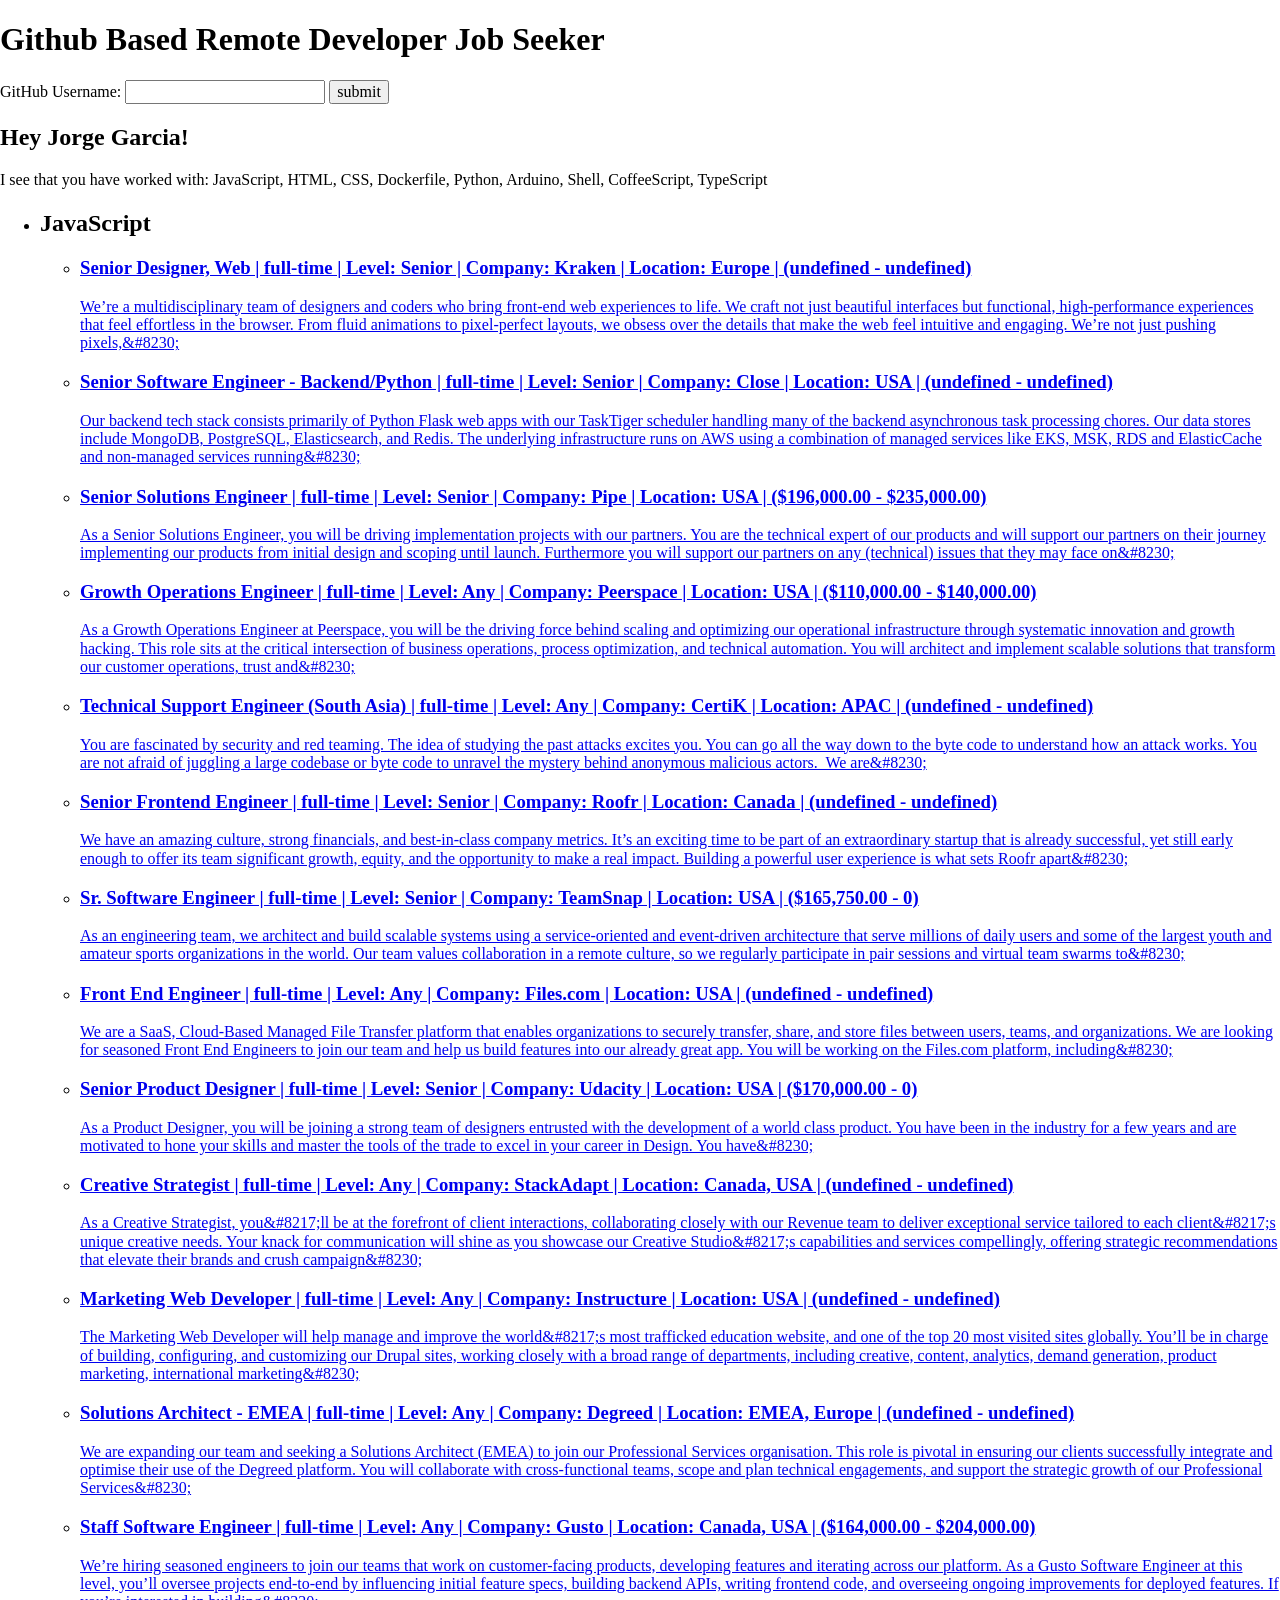
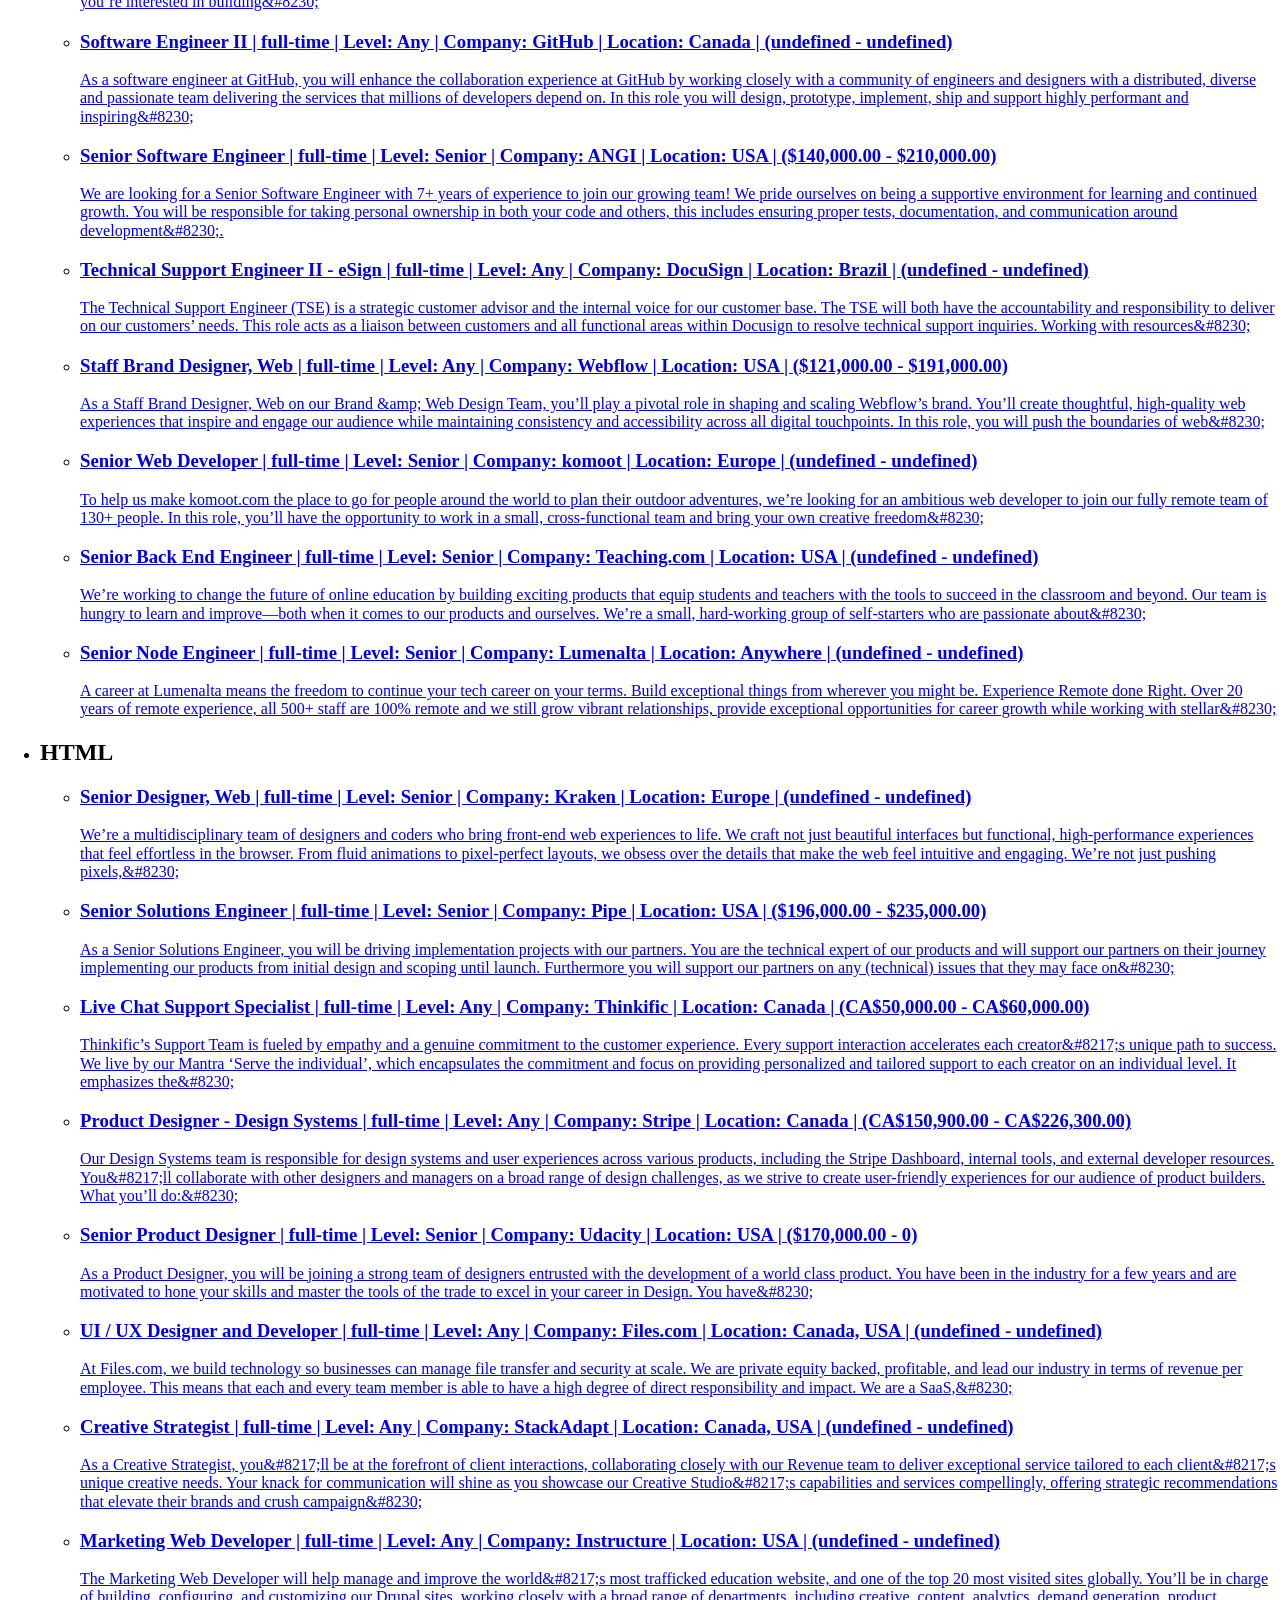
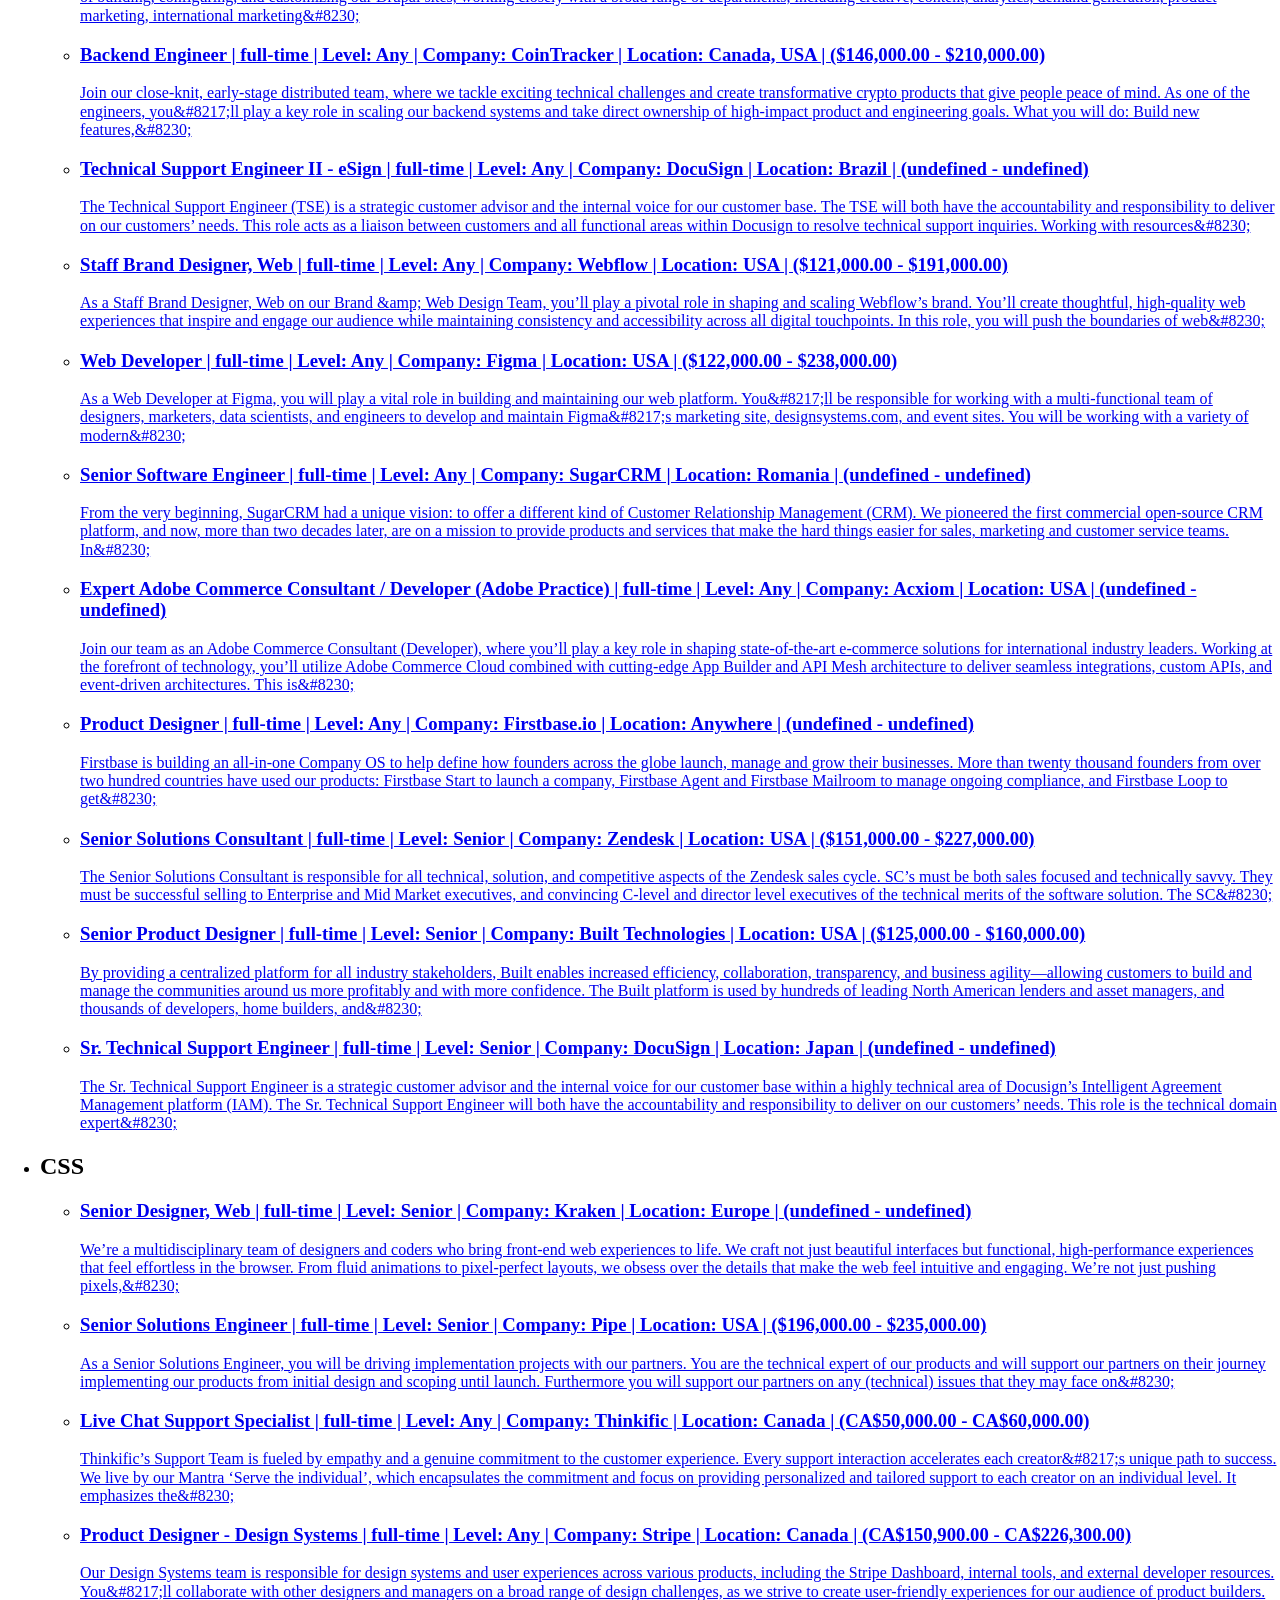
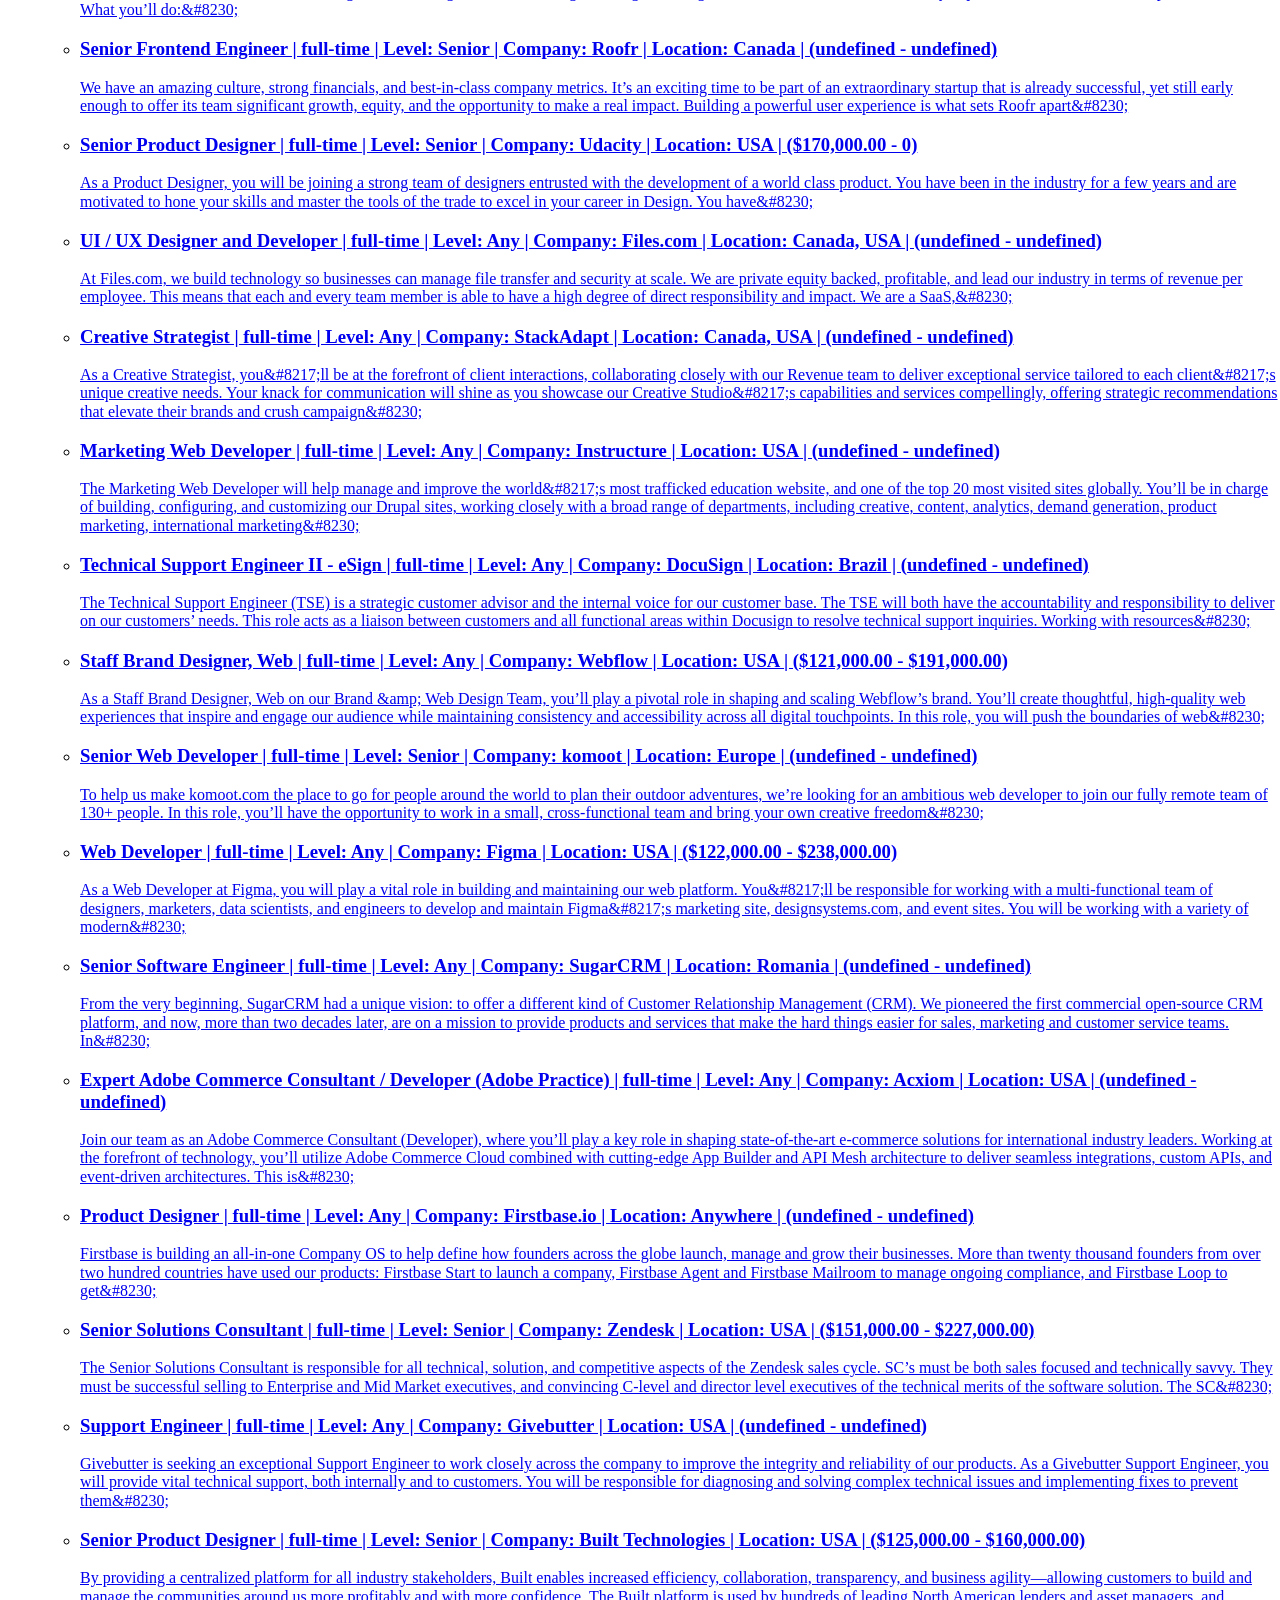
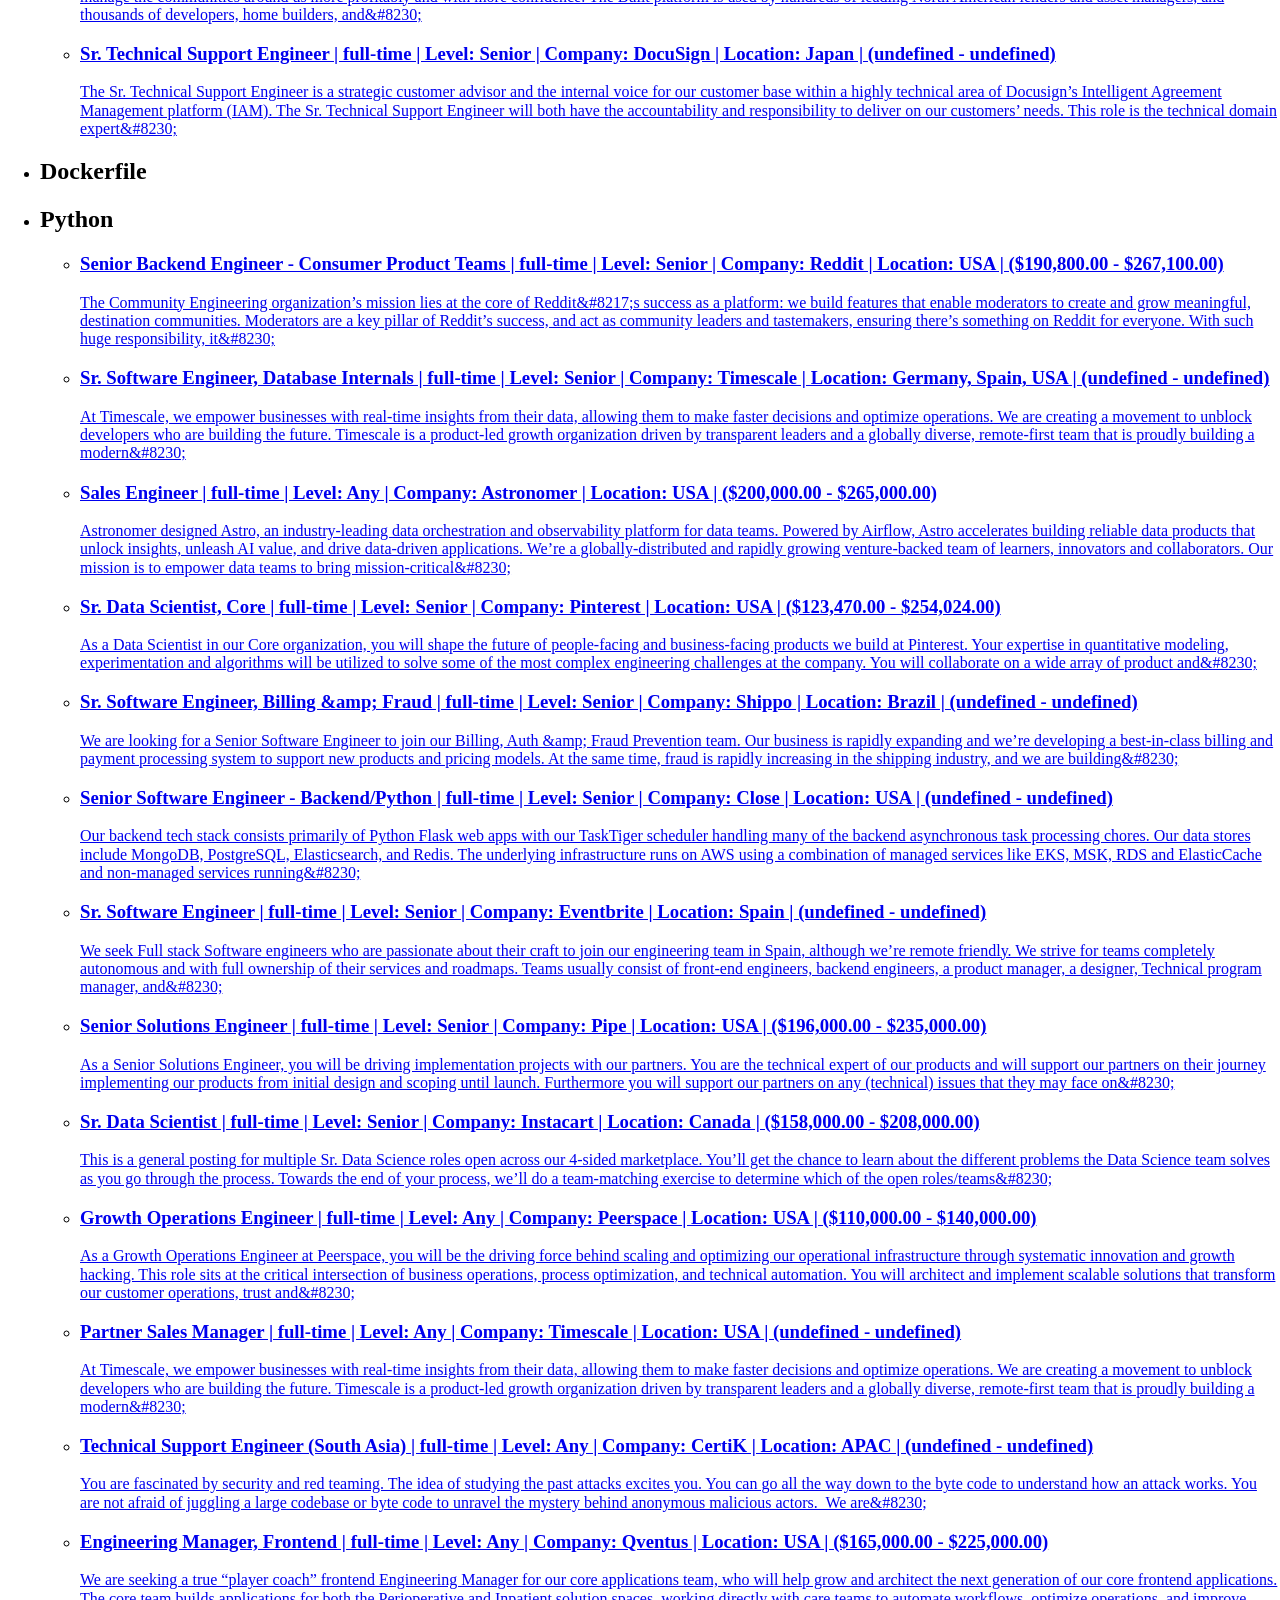
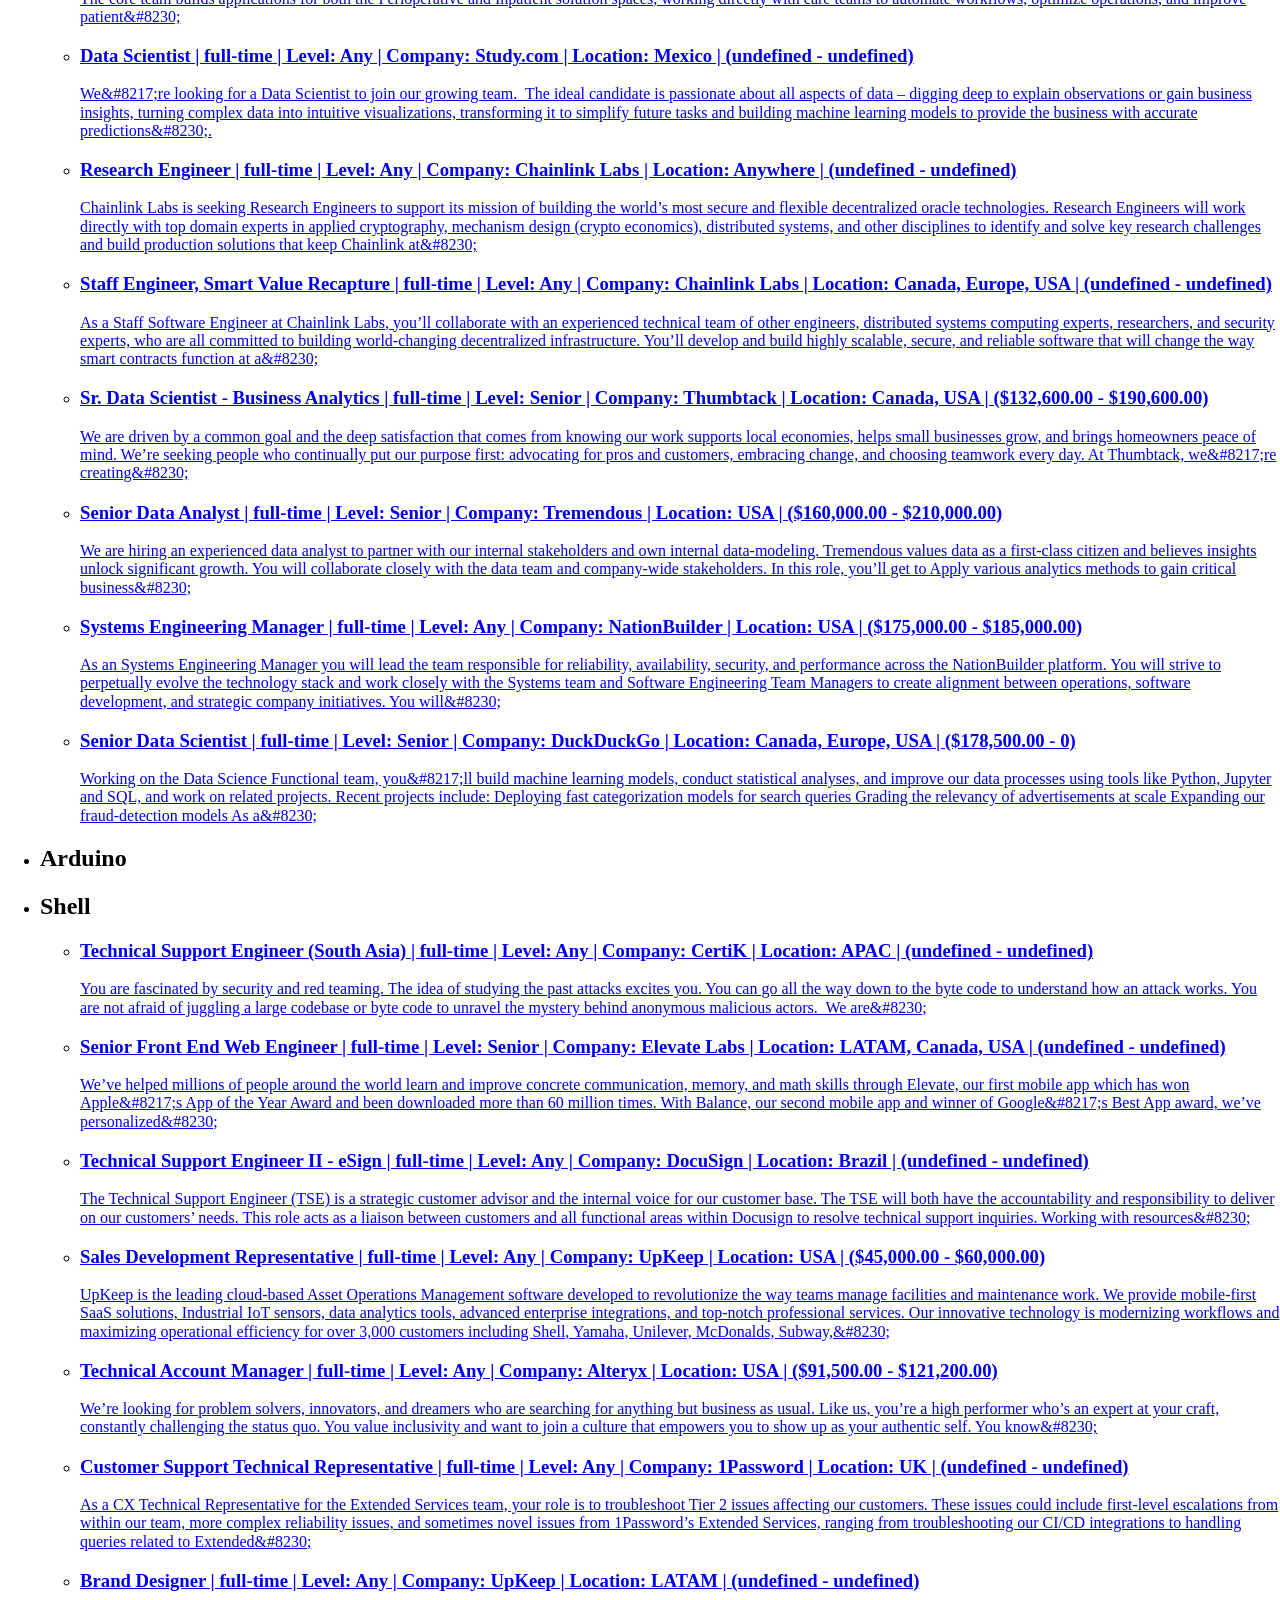
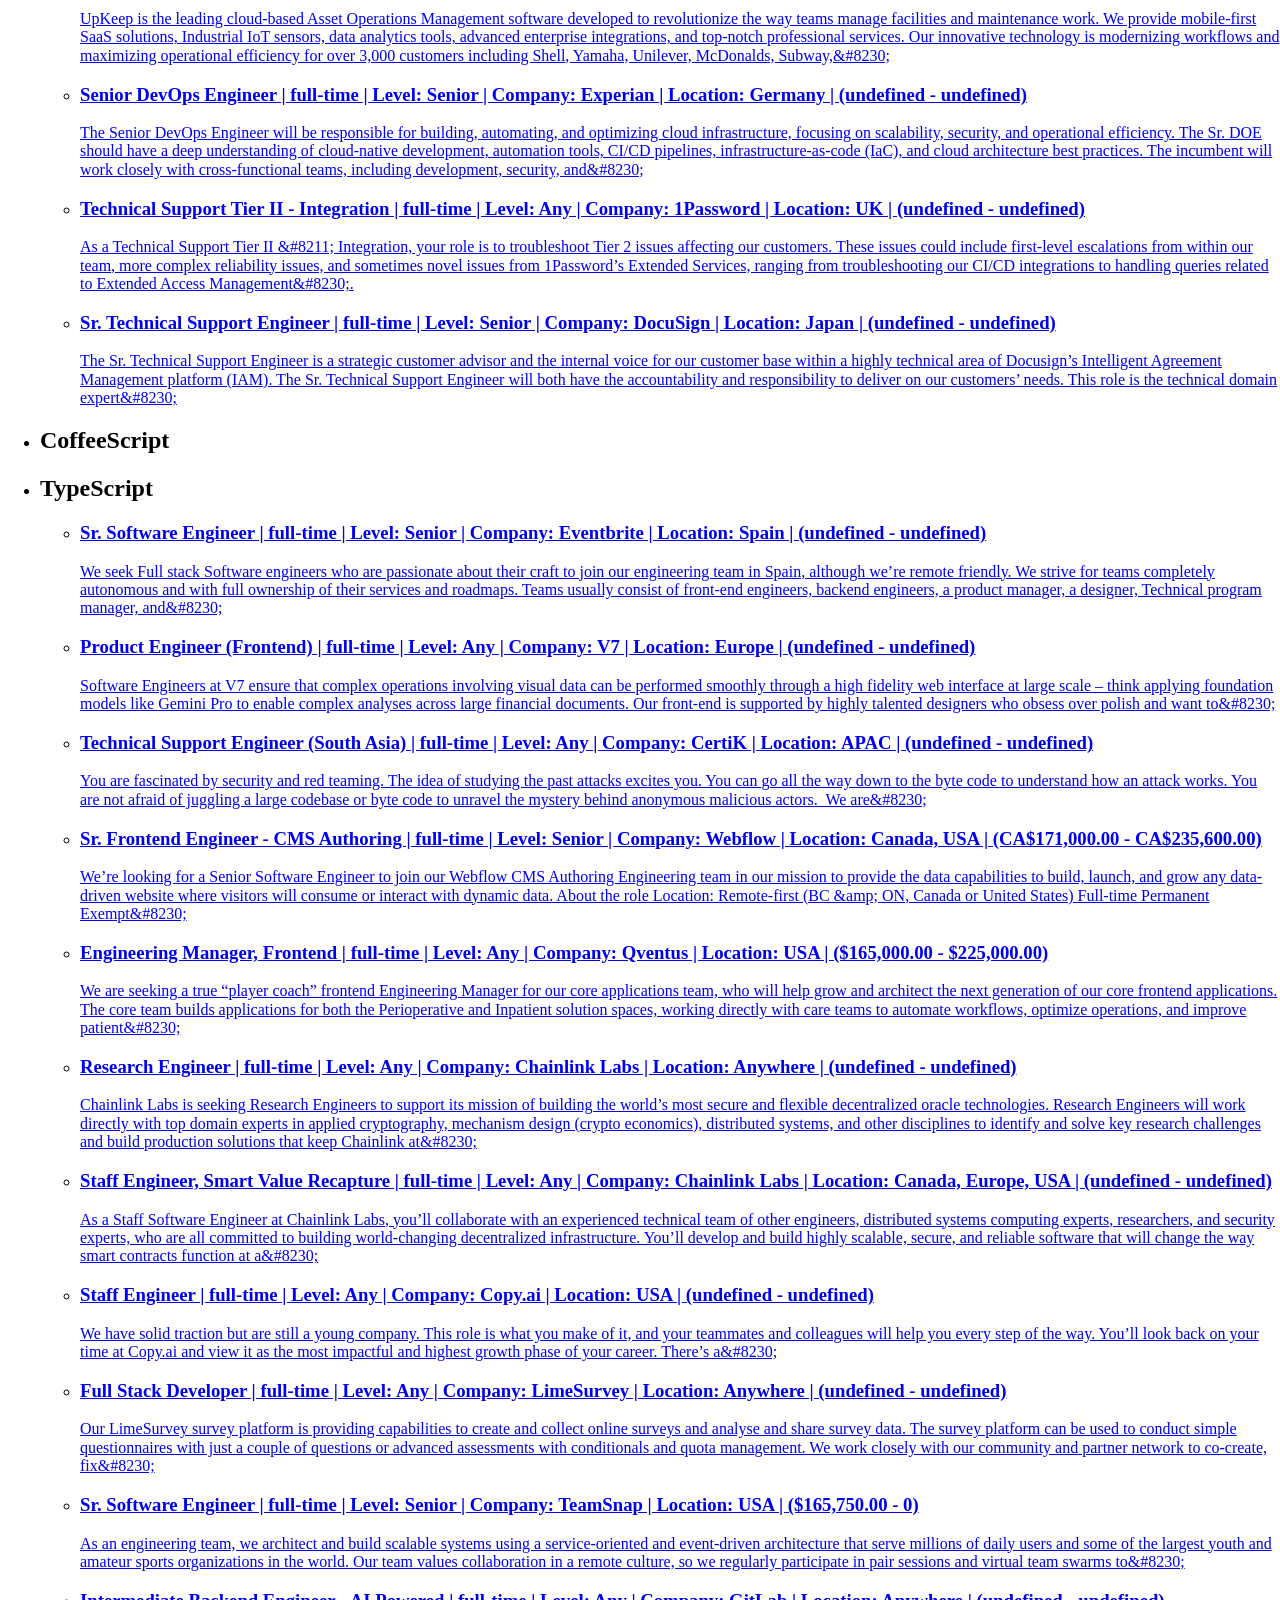
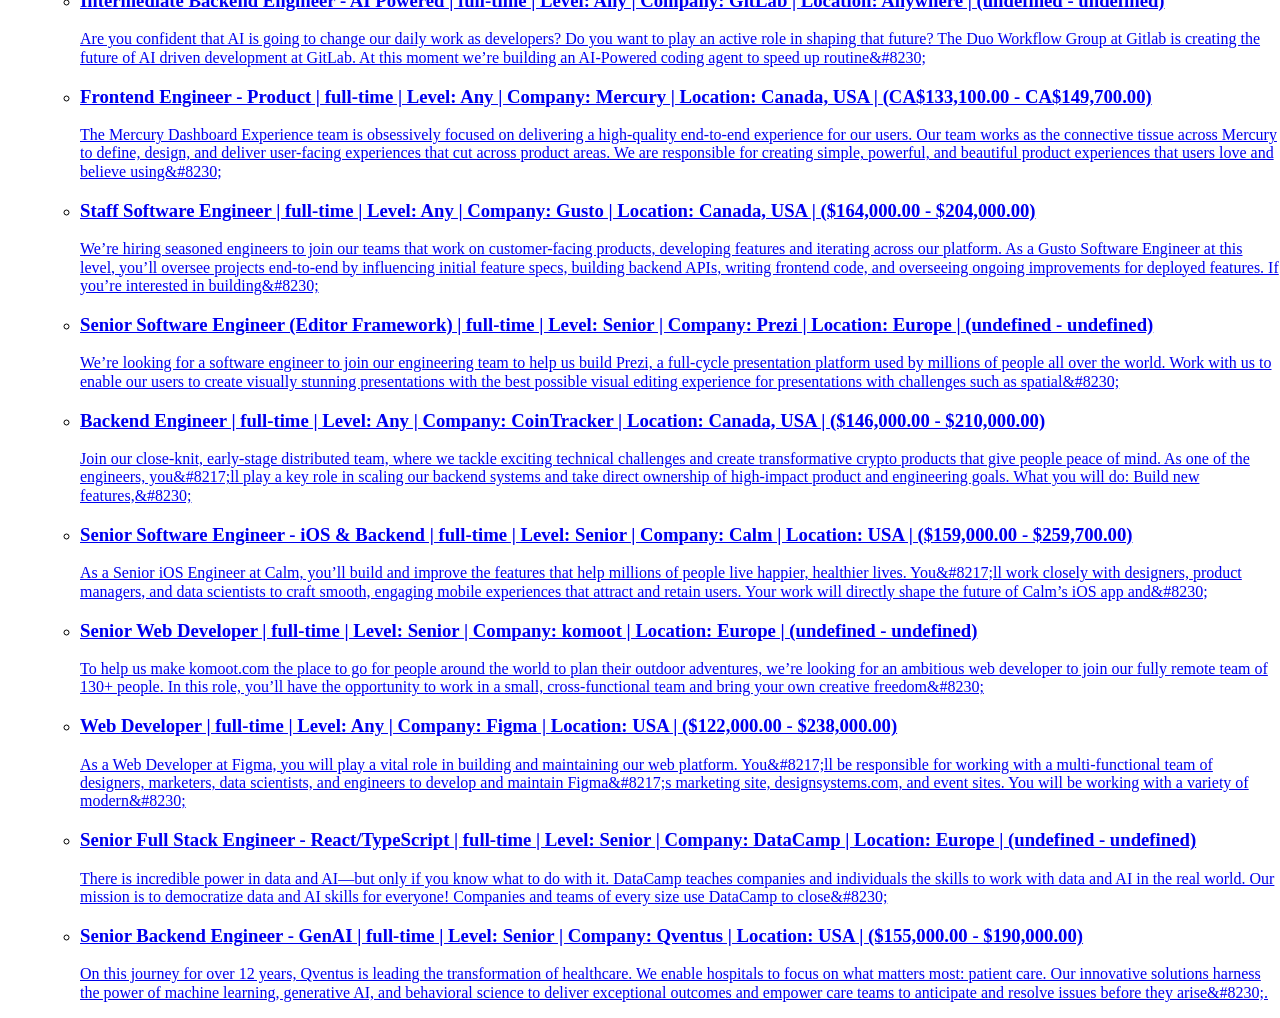
==== index-with-data.html @ 4c9f3239 "added basic functionality" ====
<!DOCTYPE html>
<html lang="en">
	<head>
    	<meta charset="utf-8">
    	<meta name="description" content="This is where your description goes">
    	<meta name="keywords" content="one, two, three">

		<title>Github Based Job Seeker</title>

		<!-- external CSS link -->
		<link rel="stylesheet" href="css/normalize.css">
		<link rel="stylesheet" href="css/style.css">
	</head>
	<body>
		<h1>Github Based Remote Developer Job Seeker</h1>
		<label for="username">GitHub Username: </label>
		<input id="username" type="text">
		<button>submit</button>


		<div>
			<h2>Hey Jorge Garcia!</h2>
			<p>I see that you have worked with: JavaScript, HTML, CSS, Dockerfile, Python, Arduino, Shell, CoffeeScript, TypeScript</p>
			<ul><li><h2 class="languageTitle">JavaScript</h2><ul><li>
                    <a href="https://jobicy.com/jobs/116553-senior-designer-web-2" target="_blank">
                        <h3> Senior Designer, Web | full-time | Level: Senior | Company: Kraken | Location: Europe | (undefined - undefined)</h3>
                        <div class="jobDescription">We’re a multidisciplinary team of designers and coders who bring front-end web experiences to life. We craft not just beautiful interfaces but functional, high-performance experiences that feel effortless in the browser. From fluid animations to pixel-perfect layouts, we obsess over the details that make the web feel intuitive and engaging. We’re not just pushing pixels,&amp;#8230;</div>
                    </a>
                </li><li>
                    <a href="https://jobicy.com/jobs/96172-senior-or-staff-frontend-engineer-react" target="_blank">
                        <h3> Senior Software Engineer - Backend/Python | full-time | Level: Senior | Company: Close | Location: USA | (undefined - undefined)</h3>
                        <div class="jobDescription">Our backend tech stack consists primarily of Python Flask web apps with our TaskTiger scheduler handling many of the backend asynchronous task processing chores. Our data stores include MongoDB, PostgreSQL, Elasticsearch, and Redis. The underlying infrastructure runs on AWS using a combination of managed services like EKS, MSK, RDS and ElasticCache and non-managed services running&amp;#8230;</div>
                    </a>
                </li><li>
                    <a href="https://jobicy.com/jobs/116504-senior-solutions-engineer-2" target="_blank">
                        <h3> Senior Solutions Engineer | full-time | Level: Senior | Company: Pipe | Location: USA | ($196,000.00 - $235,000.00)</h3>
                        <div class="jobDescription">As a Senior Solutions Engineer, you will be driving implementation projects with our partners. You are the technical expert of our products and will support our partners on their journey implementing our products from initial design and scoping until launch. Furthermore you will support our partners on any (technical) issues that they may face on&amp;#8230;</div>
                    </a>
                </li><li>
                    <a href="https://jobicy.com/jobs/115784-security-operations-engineer-2" target="_blank">
                        <h3> Growth Operations Engineer | full-time | Level: Any | Company: Peerspace | Location: USA | ($110,000.00 - $140,000.00)</h3>
                        <div class="jobDescription">As a Growth Operations Engineer at Peerspace, you will be the driving force behind scaling and optimizing our operational infrastructure through systematic innovation and growth hacking. This role sits at the critical intersection of business operations, process optimization, and technical automation. You will architect and implement scalable solutions that transform our customer operations, trust and&amp;#8230;</div>
                    </a>
                </li><li>
                    <a href="https://jobicy.com/jobs/17439-technical-support-engineer-south-asia" target="_blank">
                        <h3> Technical Support Engineer (South Asia) | full-time | Level: Any | Company: CertiK | Location: APAC | (undefined - undefined)</h3>
                        <div class="jobDescription">You are fascinated by security and red teaming. The idea of studying the past attacks excites you. You can go all the way down to the byte code to understand how an attack works. You are not afraid of juggling a large codebase or byte code to unravel the mystery behind anonymous malicious actors.&nbsp;&nbsp;We are&amp;#8230;</div>
                    </a>
                </li><li>
                    <a href="https://jobicy.com/jobs/116457-senior-frontend-engineer" target="_blank">
                        <h3> Senior Frontend Engineer | full-time | Level: Senior | Company: Roofr | Location: Canada | (undefined - undefined)</h3>
                        <div class="jobDescription">We have an amazing culture, strong financials, and best-in-class company metrics. It’s an exciting time to be part of an extraordinary startup that is already successful, yet still early enough to offer its team significant growth, equity, and the opportunity to make a real impact. Building a powerful user experience is what sets Roofr apart&amp;#8230;</div>
                    </a>
                </li><li>
                    <a href="https://jobicy.com/jobs/115675-senior-software-engineer-8" target="_blank">
                        <h3> Sr. Software Engineer | full-time | Level: Senior | Company: TeamSnap | Location: USA | ($165,750.00 - 0)</h3>
                        <div class="jobDescription">As an engineering team, we architect and build scalable systems using a service-oriented and event-driven architecture that serve millions of daily users and some of the largest youth and amateur sports organizations in the world. Our team values collaboration in a remote culture, so we regularly participate in pair sessions and virtual team swarms to&amp;#8230;</div>
                    </a>
                </li><li>
                    <a href="https://jobicy.com/jobs/115677-front-end-engineer" target="_blank">
                        <h3> Front End Engineer | full-time | Level: Any | Company: Files.com | Location: USA | (undefined - undefined)</h3>
                        <div class="jobDescription">We are a SaaS, Cloud-Based Managed File Transfer platform that enables organizations to securely transfer, share, and store files between users, teams, and organizations. We are looking for seasoned Front End Engineers to join our team and help us build features into our already great app. You will be working on the Files.com platform, including&amp;#8230;</div>
                    </a>
                </li><li>
                    <a href="https://jobicy.com/jobs/115646-senior-product-designer-15" target="_blank">
                        <h3> Senior Product Designer | full-time | Level: Senior | Company: Udacity | Location: USA | ($170,000.00 - 0)</h3>
                        <div class="jobDescription">As a Product Designer, you will be joining a strong team of designers entrusted with the development of a world class product. You have been in the industry for a few years and are motivated to hone your skills and master the tools of the trade to excel in your career in Design. You have&amp;#8230;</div>
                    </a>
                </li><li>
                    <a href="https://jobicy.com/jobs/115649-creative-strategist-2" target="_blank">
                        <h3> Creative Strategist | full-time | Level: Any | Company: StackAdapt | Location: Canada,  USA | (undefined - undefined)</h3>
                        <div class="jobDescription">As a Creative Strategist, you&amp;#8217;ll be at the forefront of client interactions, collaborating closely with our Revenue team to deliver exceptional service tailored to each client&amp;#8217;s unique creative needs. Your knack for communication will shine as you showcase our Creative Studio&amp;#8217;s capabilities and services compellingly, offering strategic recommendations that elevate their brands and crush campaign&amp;#8230;</div>
                    </a>
                </li><li>
                    <a href="https://jobicy.com/jobs/113981-marketing-web-developer" target="_blank">
                        <h3> Marketing Web Developer | full-time | Level: Any | Company: Instructure | Location: USA | (undefined - undefined)</h3>
                        <div class="jobDescription">The Marketing Web Developer will help manage and improve the world&amp;#8217;s most trafficked education website, and one of the top 20 most visited sites globally. You’ll be in charge of building, configuring, and customizing our Drupal sites, working closely with a broad range of departments, including creative, content, analytics, demand generation, product marketing, international marketing&amp;#8230;</div>
                    </a>
                </li><li>
                    <a href="https://jobicy.com/jobs/115634-solutions-architect-5" target="_blank">
                        <h3> Solutions Architect - EMEA | full-time | Level: Any | Company: Degreed | Location: EMEA,  Europe | (undefined - undefined)</h3>
                        <div class="jobDescription">We are expanding our team and seeking a Solutions Architect (EMEA) to join our Professional Services organisation. This role is pivotal in ensuring our clients successfully integrate and optimise their use of the Degreed platform. You will collaborate with cross-functional teams, scope and plan technical engagements, and support the strategic growth of our Professional Services&amp;#8230;</div>
                    </a>
                </li><li>
                    <a href="https://jobicy.com/jobs/113884-staff-software-engineer-5" target="_blank">
                        <h3> Staff Software Engineer | full-time | Level: Any | Company: Gusto | Location: Canada,  USA | ($164,000.00 - $204,000.00)</h3>
                        <div class="jobDescription">We’re hiring seasoned engineers to join our teams that work on customer-facing products, developing features and iterating across our platform. As a Gusto Software Engineer at this level, you’ll oversee projects end-to-end by influencing initial feature specs, building backend APIs, writing frontend code, and overseeing ongoing improvements for deployed features. If you’re interested in building&amp;#8230;</div>
                    </a>
                </li><li>
                    <a href="https://jobicy.com/jobs/109468-software-engineer-4" target="_blank">
                        <h3> Software Engineer II | full-time | Level: Any | Company: GitHub | Location: Canada | (undefined - undefined)</h3>
                        <div class="jobDescription">As a software engineer at GitHub, you will enhance the collaboration experience at GitHub by working closely with a community of engineers and designers with a distributed, diverse and passionate team delivering the services that millions of developers depend on. In this role you will design, prototype, implement, ship and support highly performant and inspiring&amp;#8230;</div>
                    </a>
                </li><li>
                    <a href="https://jobicy.com/jobs/108383-software-engineer-2" target="_blank">
                        <h3> Senior Software Engineer | full-time | Level: Senior | Company: ANGI | Location: USA | ($140,000.00 - $210,000.00)</h3>
                        <div class="jobDescription">We are looking for a Senior Software Engineer with 7+ years of experience to join our growing team! We pride ourselves on being a supportive environment for learning and continued growth. You will be responsible for taking personal ownership in both your code and others, this includes ensuring proper tests, documentation, and communication around development&amp;#8230;.</div>
                    </a>
                </li><li>
                    <a href="https://jobicy.com/jobs/116290-technical-support-engineer-ii-esign" target="_blank">
                        <h3> Technical Support Engineer II - eSign | full-time | Level: Any | Company: DocuSign | Location: Brazil | (undefined - undefined)</h3>
                        <div class="jobDescription">The Technical Support Engineer (TSE) is a strategic customer advisor and the internal voice for our customer base. The TSE will both have the accountability and responsibility to deliver on our customers’ needs. This role acts as a liaison between customers and all functional areas within Docusign to resolve technical support inquiries. Working with resources&amp;#8230;</div>
                    </a>
                </li><li>
                    <a href="https://jobicy.com/jobs/116280-staff-brand-designer-web" target="_blank">
                        <h3> Staff Brand Designer, Web | full-time | Level: Any | Company: Webflow | Location: USA | ($121,000.00 - $191,000.00)</h3>
                        <div class="jobDescription">As a Staff Brand Designer, Web on our Brand &amp;amp; Web Design Team, you’ll play a pivotal role in shaping and scaling Webflow’s brand. You’ll create thoughtful, high-quality web experiences that inspire and engage our audience while maintaining consistency and accessibility across all digital touchpoints. In this role, you will push the boundaries of web&amp;#8230;</div>
                    </a>
                </li><li>
                    <a href="https://jobicy.com/jobs/116275-senior-web-developer" target="_blank">
                        <h3> Senior Web Developer | full-time | Level: Senior | Company: komoot | Location: Europe | (undefined - undefined)</h3>
                        <div class="jobDescription">To help us make komoot.com the place to go for people around the world to plan their outdoor adventures, we’re looking for an ambitious web developer to join our fully remote team of 130+ people. In this role, you’ll have the opportunity to work in a small, cross-functional team and bring your own creative freedom&amp;#8230;</div>
                    </a>
                </li><li>
                    <a href="https://jobicy.com/jobs/114829-senior-back-end-engineer" target="_blank">
                        <h3> Senior Back End Engineer | full-time | Level: Senior | Company: Teaching.com | Location: USA | (undefined - undefined)</h3>
                        <div class="jobDescription">We’re working to change the future of online education by building exciting products that equip students and teachers with the tools to succeed in the classroom and beyond. Our team is hungry to learn and improve—both when it comes to our products and ourselves. We’re a small, hard-working group of self-starters who are passionate about&amp;#8230;</div>
                    </a>
                </li><li>
                    <a href="https://jobicy.com/jobs/109280-senior-node-developer" target="_blank">
                        <h3> Senior Node Engineer | full-time | Level: Senior | Company: Lumenalta | Location: Anywhere | (undefined - undefined)</h3>
                        <div class="jobDescription">A career at Lumenalta means the freedom to continue your tech career on your terms. Build exceptional things from wherever you might be. Experience Remote done Right. Over 20 years of remote experience, all 500+ staff are 100% remote and we still grow vibrant relationships, provide exceptional opportunities for career growth while working with stellar&amp;#8230;</div>
                    </a>
                </li></ul></li><li><h2 class="languageTitle">HTML</h2><ul><li>
                    <a href="https://jobicy.com/jobs/116553-senior-designer-web-2" target="_blank">
                        <h3> Senior Designer, Web | full-time | Level: Senior | Company: Kraken | Location: Europe | (undefined - undefined)</h3>
                        <div class="jobDescription">We’re a multidisciplinary team of designers and coders who bring front-end web experiences to life. We craft not just beautiful interfaces but functional, high-performance experiences that feel effortless in the browser. From fluid animations to pixel-perfect layouts, we obsess over the details that make the web feel intuitive and engaging. We’re not just pushing pixels,&amp;#8230;</div>
                    </a>
                </li><li>
                    <a href="https://jobicy.com/jobs/116504-senior-solutions-engineer-2" target="_blank">
                        <h3> Senior Solutions Engineer | full-time | Level: Senior | Company: Pipe | Location: USA | ($196,000.00 - $235,000.00)</h3>
                        <div class="jobDescription">As a Senior Solutions Engineer, you will be driving implementation projects with our partners. You are the technical expert of our products and will support our partners on their journey implementing our products from initial design and scoping until launch. Furthermore you will support our partners on any (technical) issues that they may face on&amp;#8230;</div>
                    </a>
                </li><li>
                    <a href="https://jobicy.com/jobs/116469-live-chat-support-specialist" target="_blank">
                        <h3> Live Chat Support Specialist | full-time | Level: Any | Company: Thinkific | Location: Canada | (CA$50,000.00 - CA$60,000.00)</h3>
                        <div class="jobDescription">Thinkific’s Support Team is fueled by empathy and a genuine commitment to the customer experience. Every support interaction accelerates each creator&amp;#8217;s unique path to success. We live by our Mantra ‘Serve the individual’, which encapsulates the commitment and focus on providing personalized and tailored support to each creator on an individual level. It emphasizes the&amp;#8230;</div>
                    </a>
                </li><li>
                    <a href="https://jobicy.com/jobs/106463-brand-designer" target="_blank">
                        <h3> Product Designer - Design Systems | full-time | Level: Any | Company: Stripe | Location: Canada | (CA$150,900.00 - CA$226,300.00)</h3>
                        <div class="jobDescription">Our Design Systems team is responsible for design systems and user experiences across various products, including the Stripe Dashboard, internal tools, and external developer resources. You&amp;#8217;ll collaborate with other designers and managers on a broad range of design challenges, as we strive to create user-friendly experiences for our audience of product builders. What you’ll do:&amp;#8230;</div>
                    </a>
                </li><li>
                    <a href="https://jobicy.com/jobs/115646-senior-product-designer-15" target="_blank">
                        <h3> Senior Product Designer | full-time | Level: Senior | Company: Udacity | Location: USA | ($170,000.00 - 0)</h3>
                        <div class="jobDescription">As a Product Designer, you will be joining a strong team of designers entrusted with the development of a world class product. You have been in the industry for a few years and are motivated to hone your skills and master the tools of the trade to excel in your career in Design. You have&amp;#8230;</div>
                    </a>
                </li><li>
                    <a href="https://jobicy.com/jobs/110715-ui-ux-designer-3" target="_blank">
                        <h3> UI / UX Designer and Developer | full-time | Level: Any | Company: Files.com | Location: Canada,  USA | (undefined - undefined)</h3>
                        <div class="jobDescription">At Files.com, we build technology so businesses can manage file transfer and security at scale. We are private equity backed, profitable, and lead our industry in terms of revenue per employee. This means that each and every team member is able to have a high degree of direct responsibility and impact. We are a SaaS,&amp;#8230;</div>
                    </a>
                </li><li>
                    <a href="https://jobicy.com/jobs/115649-creative-strategist-2" target="_blank">
                        <h3> Creative Strategist | full-time | Level: Any | Company: StackAdapt | Location: Canada,  USA | (undefined - undefined)</h3>
                        <div class="jobDescription">As a Creative Strategist, you&amp;#8217;ll be at the forefront of client interactions, collaborating closely with our Revenue team to deliver exceptional service tailored to each client&amp;#8217;s unique creative needs. Your knack for communication will shine as you showcase our Creative Studio&amp;#8217;s capabilities and services compellingly, offering strategic recommendations that elevate their brands and crush campaign&amp;#8230;</div>
                    </a>
                </li><li>
                    <a href="https://jobicy.com/jobs/113981-marketing-web-developer" target="_blank">
                        <h3> Marketing Web Developer | full-time | Level: Any | Company: Instructure | Location: USA | (undefined - undefined)</h3>
                        <div class="jobDescription">The Marketing Web Developer will help manage and improve the world&amp;#8217;s most trafficked education website, and one of the top 20 most visited sites globally. You’ll be in charge of building, configuring, and customizing our Drupal sites, working closely with a broad range of departments, including creative, content, analytics, demand generation, product marketing, international marketing&amp;#8230;</div>
                    </a>
                </li><li>
                    <a href="https://jobicy.com/jobs/115598-backend-engineer-7" target="_blank">
                        <h3> Backend Engineer | full-time | Level: Any | Company: CoinTracker | Location: Canada,  USA | ($146,000.00 - $210,000.00)</h3>
                        <div class="jobDescription">Join our close-knit, early-stage distributed team, where we tackle exciting technical challenges and create transformative crypto products that give people peace of mind. As one of the engineers, you&amp;#8217;ll play a key role in scaling our backend systems and take direct ownership of high-impact product and engineering goals. What you will do: Build new features,&amp;#8230;</div>
                    </a>
                </li><li>
                    <a href="https://jobicy.com/jobs/116290-technical-support-engineer-ii-esign" target="_blank">
                        <h3> Technical Support Engineer II - eSign | full-time | Level: Any | Company: DocuSign | Location: Brazil | (undefined - undefined)</h3>
                        <div class="jobDescription">The Technical Support Engineer (TSE) is a strategic customer advisor and the internal voice for our customer base. The TSE will both have the accountability and responsibility to deliver on our customers’ needs. This role acts as a liaison between customers and all functional areas within Docusign to resolve technical support inquiries. Working with resources&amp;#8230;</div>
                    </a>
                </li><li>
                    <a href="https://jobicy.com/jobs/116280-staff-brand-designer-web" target="_blank">
                        <h3> Staff Brand Designer, Web | full-time | Level: Any | Company: Webflow | Location: USA | ($121,000.00 - $191,000.00)</h3>
                        <div class="jobDescription">As a Staff Brand Designer, Web on our Brand &amp;amp; Web Design Team, you’ll play a pivotal role in shaping and scaling Webflow’s brand. You’ll create thoughtful, high-quality web experiences that inspire and engage our audience while maintaining consistency and accessibility across all digital touchpoints. In this role, you will push the boundaries of web&amp;#8230;</div>
                    </a>
                </li><li>
                    <a href="https://jobicy.com/jobs/113698-web-developer" target="_blank">
                        <h3> Web Developer | full-time | Level: Any | Company: Figma | Location: USA | ($122,000.00 - $238,000.00)</h3>
                        <div class="jobDescription">As a Web Developer at Figma, you will play a vital role in building and maintaining our web platform. You&amp;#8217;ll be responsible for working with a multi-functional team of designers, marketers, data scientists, and engineers to develop and maintain Figma&amp;#8217;s marketing site, designsystems.com, and event sites. You will be working with a variety of modern&amp;#8230;</div>
                    </a>
                </li><li>
                    <a href="https://jobicy.com/jobs/115422-senior-software-engineer-7" target="_blank">
                        <h3> Senior Software Engineer | full-time | Level: Any | Company: SugarCRM | Location: Romania | (undefined - undefined)</h3>
                        <div class="jobDescription">From the very beginning, SugarCRM had a unique vision: to offer a different kind of Customer Relationship Management (CRM). We pioneered the first commercial open-source CRM platform, and now, more than two decades later, are on a mission to&nbsp;provide products and services that&nbsp;make the hard things easier for sales, marketing and customer service teams. In&amp;#8230;</div>
                    </a>
                </li><li>
                    <a href="https://jobicy.com/jobs/115401-data-scientist-adobe-expert" target="_blank">
                        <h3> Expert Adobe Commerce Consultant / Developer (Adobe Practice) | full-time | Level: Any | Company: Acxiom | Location: USA | (undefined - undefined)</h3>
                        <div class="jobDescription">Join our team as an Adobe Commerce Consultant (Developer), where you’ll play a key role in shaping state-of-the-art e-commerce solutions for international industry leaders. Working at the forefront of technology, you’ll utilize Adobe Commerce Cloud combined with cutting-edge App Builder and API Mesh architecture to deliver seamless integrations, custom APIs, and event-driven architectures. This is&amp;#8230;</div>
                    </a>
                </li><li>
                    <a href="https://jobicy.com/jobs/113337-product-designer-6" target="_blank">
                        <h3> Product Designer | full-time | Level: Any | Company: Firstbase.io | Location: Anywhere | (undefined - undefined)</h3>
                        <div class="jobDescription">Firstbase is building an all-in-one Company OS to help define how founders across the globe launch, manage and grow their businesses. More than twenty thousand founders from over two hundred countries have used our products: Firstbase Start to launch a company, Firstbase Agent and Firstbase Mailroom to manage ongoing compliance, and Firstbase Loop to get&amp;#8230;</div>
                    </a>
                </li><li>
                    <a href="https://jobicy.com/jobs/116092-senior-solutions-consultant-2" target="_blank">
                        <h3> Senior Solutions Consultant | full-time | Level: Senior | Company: Zendesk | Location: USA | ($151,000.00 - $227,000.00)</h3>
                        <div class="jobDescription">The Senior Solutions Consultant is responsible for all technical, solution, and competitive aspects of the Zendesk sales cycle. SC’s must be both sales focused and technically savvy. They must be successful selling to Enterprise and Mid Market executives, and convincing C-level and director level executives of the technical merits of the software solution. The SC&amp;#8230;</div>
                    </a>
                </li><li>
                    <a href="https://jobicy.com/jobs/115952-senior-product-designer-17" target="_blank">
                        <h3> Senior Product Designer | full-time | Level: Senior | Company: Built Technologies | Location: USA | ($125,000.00 - $160,000.00)</h3>
                        <div class="jobDescription">By providing a centralized platform for all industry stakeholders, Built enables increased efficiency, collaboration, transparency, and business agility—allowing customers to build and manage the communities around us more profitably and with more confidence. The Built platform is used by hundreds of leading North American lenders and asset managers, and thousands of developers, home builders, and&amp;#8230;</div>
                    </a>
                </li><li>
                    <a href="https://jobicy.com/jobs/115214-senior-technical-support-engineer-3" target="_blank">
                        <h3> Sr. Technical Support Engineer | full-time | Level: Senior | Company: DocuSign | Location: Japan | (undefined - undefined)</h3>
                        <div class="jobDescription">The Sr. Technical Support Engineer is a strategic customer advisor and the internal voice for our customer base within a highly technical area of Docusign’s Intelligent Agreement Management platform (IAM). The Sr. Technical Support Engineer will both have the accountability and responsibility to deliver on our customers’ needs. This role is the technical domain expert&amp;#8230;</div>
                    </a>
                </li></ul></li><li><h2 class="languageTitle">CSS</h2><ul><li>
                    <a href="https://jobicy.com/jobs/116553-senior-designer-web-2" target="_blank">
                        <h3> Senior Designer, Web | full-time | Level: Senior | Company: Kraken | Location: Europe | (undefined - undefined)</h3>
                        <div class="jobDescription">We’re a multidisciplinary team of designers and coders who bring front-end web experiences to life. We craft not just beautiful interfaces but functional, high-performance experiences that feel effortless in the browser. From fluid animations to pixel-perfect layouts, we obsess over the details that make the web feel intuitive and engaging. We’re not just pushing pixels,&amp;#8230;</div>
                    </a>
                </li><li>
                    <a href="https://jobicy.com/jobs/116504-senior-solutions-engineer-2" target="_blank">
                        <h3> Senior Solutions Engineer | full-time | Level: Senior | Company: Pipe | Location: USA | ($196,000.00 - $235,000.00)</h3>
                        <div class="jobDescription">As a Senior Solutions Engineer, you will be driving implementation projects with our partners. You are the technical expert of our products and will support our partners on their journey implementing our products from initial design and scoping until launch. Furthermore you will support our partners on any (technical) issues that they may face on&amp;#8230;</div>
                    </a>
                </li><li>
                    <a href="https://jobicy.com/jobs/116469-live-chat-support-specialist" target="_blank">
                        <h3> Live Chat Support Specialist | full-time | Level: Any | Company: Thinkific | Location: Canada | (CA$50,000.00 - CA$60,000.00)</h3>
                        <div class="jobDescription">Thinkific’s Support Team is fueled by empathy and a genuine commitment to the customer experience. Every support interaction accelerates each creator&amp;#8217;s unique path to success. We live by our Mantra ‘Serve the individual’, which encapsulates the commitment and focus on providing personalized and tailored support to each creator on an individual level. It emphasizes the&amp;#8230;</div>
                    </a>
                </li><li>
                    <a href="https://jobicy.com/jobs/106463-brand-designer" target="_blank">
                        <h3> Product Designer - Design Systems | full-time | Level: Any | Company: Stripe | Location: Canada | (CA$150,900.00 - CA$226,300.00)</h3>
                        <div class="jobDescription">Our Design Systems team is responsible for design systems and user experiences across various products, including the Stripe Dashboard, internal tools, and external developer resources. You&amp;#8217;ll collaborate with other designers and managers on a broad range of design challenges, as we strive to create user-friendly experiences for our audience of product builders. What you’ll do:&amp;#8230;</div>
                    </a>
                </li><li>
                    <a href="https://jobicy.com/jobs/116457-senior-frontend-engineer" target="_blank">
                        <h3> Senior Frontend Engineer | full-time | Level: Senior | Company: Roofr | Location: Canada | (undefined - undefined)</h3>
                        <div class="jobDescription">We have an amazing culture, strong financials, and best-in-class company metrics. It’s an exciting time to be part of an extraordinary startup that is already successful, yet still early enough to offer its team significant growth, equity, and the opportunity to make a real impact. Building a powerful user experience is what sets Roofr apart&amp;#8230;</div>
                    </a>
                </li><li>
                    <a href="https://jobicy.com/jobs/115646-senior-product-designer-15" target="_blank">
                        <h3> Senior Product Designer | full-time | Level: Senior | Company: Udacity | Location: USA | ($170,000.00 - 0)</h3>
                        <div class="jobDescription">As a Product Designer, you will be joining a strong team of designers entrusted with the development of a world class product. You have been in the industry for a few years and are motivated to hone your skills and master the tools of the trade to excel in your career in Design. You have&amp;#8230;</div>
                    </a>
                </li><li>
                    <a href="https://jobicy.com/jobs/110715-ui-ux-designer-3" target="_blank">
                        <h3> UI / UX Designer and Developer | full-time | Level: Any | Company: Files.com | Location: Canada,  USA | (undefined - undefined)</h3>
                        <div class="jobDescription">At Files.com, we build technology so businesses can manage file transfer and security at scale. We are private equity backed, profitable, and lead our industry in terms of revenue per employee. This means that each and every team member is able to have a high degree of direct responsibility and impact. We are a SaaS,&amp;#8230;</div>
                    </a>
                </li><li>
                    <a href="https://jobicy.com/jobs/115649-creative-strategist-2" target="_blank">
                        <h3> Creative Strategist | full-time | Level: Any | Company: StackAdapt | Location: Canada,  USA | (undefined - undefined)</h3>
                        <div class="jobDescription">As a Creative Strategist, you&amp;#8217;ll be at the forefront of client interactions, collaborating closely with our Revenue team to deliver exceptional service tailored to each client&amp;#8217;s unique creative needs. Your knack for communication will shine as you showcase our Creative Studio&amp;#8217;s capabilities and services compellingly, offering strategic recommendations that elevate their brands and crush campaign&amp;#8230;</div>
                    </a>
                </li><li>
                    <a href="https://jobicy.com/jobs/113981-marketing-web-developer" target="_blank">
                        <h3> Marketing Web Developer | full-time | Level: Any | Company: Instructure | Location: USA | (undefined - undefined)</h3>
                        <div class="jobDescription">The Marketing Web Developer will help manage and improve the world&amp;#8217;s most trafficked education website, and one of the top 20 most visited sites globally. You’ll be in charge of building, configuring, and customizing our Drupal sites, working closely with a broad range of departments, including creative, content, analytics, demand generation, product marketing, international marketing&amp;#8230;</div>
                    </a>
                </li><li>
                    <a href="https://jobicy.com/jobs/116290-technical-support-engineer-ii-esign" target="_blank">
                        <h3> Technical Support Engineer II - eSign | full-time | Level: Any | Company: DocuSign | Location: Brazil | (undefined - undefined)</h3>
                        <div class="jobDescription">The Technical Support Engineer (TSE) is a strategic customer advisor and the internal voice for our customer base. The TSE will both have the accountability and responsibility to deliver on our customers’ needs. This role acts as a liaison between customers and all functional areas within Docusign to resolve technical support inquiries. Working with resources&amp;#8230;</div>
                    </a>
                </li><li>
                    <a href="https://jobicy.com/jobs/116280-staff-brand-designer-web" target="_blank">
                        <h3> Staff Brand Designer, Web | full-time | Level: Any | Company: Webflow | Location: USA | ($121,000.00 - $191,000.00)</h3>
                        <div class="jobDescription">As a Staff Brand Designer, Web on our Brand &amp;amp; Web Design Team, you’ll play a pivotal role in shaping and scaling Webflow’s brand. You’ll create thoughtful, high-quality web experiences that inspire and engage our audience while maintaining consistency and accessibility across all digital touchpoints. In this role, you will push the boundaries of web&amp;#8230;</div>
                    </a>
                </li><li>
                    <a href="https://jobicy.com/jobs/116275-senior-web-developer" target="_blank">
                        <h3> Senior Web Developer | full-time | Level: Senior | Company: komoot | Location: Europe | (undefined - undefined)</h3>
                        <div class="jobDescription">To help us make komoot.com the place to go for people around the world to plan their outdoor adventures, we’re looking for an ambitious web developer to join our fully remote team of 130+ people. In this role, you’ll have the opportunity to work in a small, cross-functional team and bring your own creative freedom&amp;#8230;</div>
                    </a>
                </li><li>
                    <a href="https://jobicy.com/jobs/113698-web-developer" target="_blank">
                        <h3> Web Developer | full-time | Level: Any | Company: Figma | Location: USA | ($122,000.00 - $238,000.00)</h3>
                        <div class="jobDescription">As a Web Developer at Figma, you will play a vital role in building and maintaining our web platform. You&amp;#8217;ll be responsible for working with a multi-functional team of designers, marketers, data scientists, and engineers to develop and maintain Figma&amp;#8217;s marketing site, designsystems.com, and event sites. You will be working with a variety of modern&amp;#8230;</div>
                    </a>
                </li><li>
                    <a href="https://jobicy.com/jobs/115422-senior-software-engineer-7" target="_blank">
                        <h3> Senior Software Engineer | full-time | Level: Any | Company: SugarCRM | Location: Romania | (undefined - undefined)</h3>
                        <div class="jobDescription">From the very beginning, SugarCRM had a unique vision: to offer a different kind of Customer Relationship Management (CRM). We pioneered the first commercial open-source CRM platform, and now, more than two decades later, are on a mission to&nbsp;provide products and services that&nbsp;make the hard things easier for sales, marketing and customer service teams. In&amp;#8230;</div>
                    </a>
                </li><li>
                    <a href="https://jobicy.com/jobs/115401-data-scientist-adobe-expert" target="_blank">
                        <h3> Expert Adobe Commerce Consultant / Developer (Adobe Practice) | full-time | Level: Any | Company: Acxiom | Location: USA | (undefined - undefined)</h3>
                        <div class="jobDescription">Join our team as an Adobe Commerce Consultant (Developer), where you’ll play a key role in shaping state-of-the-art e-commerce solutions for international industry leaders. Working at the forefront of technology, you’ll utilize Adobe Commerce Cloud combined with cutting-edge App Builder and API Mesh architecture to deliver seamless integrations, custom APIs, and event-driven architectures. This is&amp;#8230;</div>
                    </a>
                </li><li>
                    <a href="https://jobicy.com/jobs/113337-product-designer-6" target="_blank">
                        <h3> Product Designer | full-time | Level: Any | Company: Firstbase.io | Location: Anywhere | (undefined - undefined)</h3>
                        <div class="jobDescription">Firstbase is building an all-in-one Company OS to help define how founders across the globe launch, manage and grow their businesses. More than twenty thousand founders from over two hundred countries have used our products: Firstbase Start to launch a company, Firstbase Agent and Firstbase Mailroom to manage ongoing compliance, and Firstbase Loop to get&amp;#8230;</div>
                    </a>
                </li><li>
                    <a href="https://jobicy.com/jobs/116092-senior-solutions-consultant-2" target="_blank">
                        <h3> Senior Solutions Consultant | full-time | Level: Senior | Company: Zendesk | Location: USA | ($151,000.00 - $227,000.00)</h3>
                        <div class="jobDescription">The Senior Solutions Consultant is responsible for all technical, solution, and competitive aspects of the Zendesk sales cycle. SC’s must be both sales focused and technically savvy. They must be successful selling to Enterprise and Mid Market executives, and convincing C-level and director level executives of the technical merits of the software solution. The SC&amp;#8230;</div>
                    </a>
                </li><li>
                    <a href="https://jobicy.com/jobs/115972-support-engineer" target="_blank">
                        <h3> Support Engineer | full-time | Level: Any | Company: Givebutter | Location: USA | (undefined - undefined)</h3>
                        <div class="jobDescription">Givebutter is seeking an exceptional Support Engineer to work closely across the company to improve the integrity and reliability of our products. As a Givebutter Support Engineer, you will provide vital technical support, both internally and to customers. You will be responsible for diagnosing and solving complex technical issues and implementing fixes to prevent them&amp;#8230;</div>
                    </a>
                </li><li>
                    <a href="https://jobicy.com/jobs/115952-senior-product-designer-17" target="_blank">
                        <h3> Senior Product Designer | full-time | Level: Senior | Company: Built Technologies | Location: USA | ($125,000.00 - $160,000.00)</h3>
                        <div class="jobDescription">By providing a centralized platform for all industry stakeholders, Built enables increased efficiency, collaboration, transparency, and business agility—allowing customers to build and manage the communities around us more profitably and with more confidence. The Built platform is used by hundreds of leading North American lenders and asset managers, and thousands of developers, home builders, and&amp;#8230;</div>
                    </a>
                </li><li>
                    <a href="https://jobicy.com/jobs/115214-senior-technical-support-engineer-3" target="_blank">
                        <h3> Sr. Technical Support Engineer | full-time | Level: Senior | Company: DocuSign | Location: Japan | (undefined - undefined)</h3>
                        <div class="jobDescription">The Sr. Technical Support Engineer is a strategic customer advisor and the internal voice for our customer base within a highly technical area of Docusign’s Intelligent Agreement Management platform (IAM). The Sr. Technical Support Engineer will both have the accountability and responsibility to deliver on our customers’ needs. This role is the technical domain expert&amp;#8230;</div>
                    </a>
                </li></ul></li><li><h2 class="languageTitle">Dockerfile</h2><ul></ul></li><li><h2 class="languageTitle">Python</h2><ul><li>
                    <a href="https://jobicy.com/jobs/109901-senior-backend-engineer-ad-signals" target="_blank">
                        <h3> Senior Backend Engineer - Consumer Product Teams | full-time | Level: Senior | Company: Reddit | Location: USA | ($190,800.00 - $267,100.00)</h3>
                        <div class="jobDescription">The Community Engineering organization’s mission lies at the core of Reddit&amp;#8217;s success as a platform: we build features that enable moderators to create and grow meaningful, destination communities. Moderators are a key pillar of Reddit’s success, and act as community leaders and tastemakers, ensuring there’s something on Reddit for everyone. With such huge responsibility, it&amp;#8230;</div>
                    </a>
                </li><li>
                    <a href="https://jobicy.com/jobs/104364-senior-front-end-engineer-5" target="_blank">
                        <h3> Sr. Software Engineer, Database Internals | full-time | Level: Senior | Company: Timescale | Location: Germany,  Spain,  USA | (undefined - undefined)</h3>
                        <div class="jobDescription">At Timescale, we empower businesses with real-time insights from their data, allowing them to make faster decisions and optimize operations. We are creating a movement to unblock developers who are building the future. Timescale is a product-led growth organization driven by transparent leaders and a globally diverse, remote-first team that is proudly building a modern&amp;#8230;</div>
                    </a>
                </li><li>
                    <a href="https://jobicy.com/jobs/112743-sales-engineer-2" target="_blank">
                        <h3> Sales Engineer | full-time | Level: Any | Company: Astronomer | Location: USA | ($200,000.00 - $265,000.00)</h3>
                        <div class="jobDescription">Astronomer designed Astro, an industry-leading data orchestration and observability platform for data teams. Powered by Airflow, Astro accelerates building reliable data products that unlock insights, unleash AI value, and drive data-driven applications. We’re a globally-distributed and rapidly growing venture-backed team of learners, innovators and collaborators. Our mission is to empower data teams to bring mission-critical&amp;#8230;</div>
                    </a>
                </li><li>
                    <a href="https://jobicy.com/jobs/108700-senior-data-scientist-core" target="_blank">
                        <h3> Sr. Data Scientist, Core | full-time | Level: Senior | Company: Pinterest | Location: USA | ($123,470.00 - $254,024.00)</h3>
                        <div class="jobDescription">As a Data Scientist in our Core organization, you will shape the future of people-facing and business-facing products we build at Pinterest. Your expertise in quantitative modeling, experimentation and algorithms will be utilized to solve some of the most complex engineering challenges at the company. You will collaborate on a wide array of product and&amp;#8230;</div>
                    </a>
                </li><li>
                    <a href="https://jobicy.com/jobs/111763-solutions-engineer-4" target="_blank">
                        <h3> Sr. Software Engineer, Billing &amp;amp; Fraud | full-time | Level: Senior | Company: Shippo | Location: Brazil | (undefined - undefined)</h3>
                        <div class="jobDescription">We are looking for a Senior Software Engineer to join our Billing, Auth &amp;amp; Fraud Prevention team. Our business is rapidly expanding and we’re developing a best-in-class billing and payment processing system to support new products and pricing models. At the same time, fraud is rapidly increasing in the shipping industry, and we are building&amp;#8230;</div>
                    </a>
                </li><li>
                    <a href="https://jobicy.com/jobs/96172-senior-or-staff-frontend-engineer-react" target="_blank">
                        <h3> Senior Software Engineer - Backend/Python | full-time | Level: Senior | Company: Close | Location: USA | (undefined - undefined)</h3>
                        <div class="jobDescription">Our backend tech stack consists primarily of Python Flask web apps with our TaskTiger scheduler handling many of the backend asynchronous task processing chores. Our data stores include MongoDB, PostgreSQL, Elasticsearch, and Redis. The underlying infrastructure runs on AWS using a combination of managed services like EKS, MSK, RDS and ElasticCache and non-managed services running&amp;#8230;</div>
                    </a>
                </li><li>
                    <a href="https://jobicy.com/jobs/114186-senior-software-engineer-6" target="_blank">
                        <h3> Sr. Software Engineer | full-time | Level: Senior | Company: Eventbrite | Location: Spain | (undefined - undefined)</h3>
                        <div class="jobDescription">We seek Full stack Software engineers who are passionate about their craft to join our engineering team in Spain, although we’re remote friendly. We strive for teams completely autonomous and with full ownership of their services and roadmaps. Teams usually consist of front-end engineers, backend engineers, a product manager, a designer, Technical program manager, and&amp;#8230;</div>
                    </a>
                </li><li>
                    <a href="https://jobicy.com/jobs/116504-senior-solutions-engineer-2" target="_blank">
                        <h3> Senior Solutions Engineer | full-time | Level: Senior | Company: Pipe | Location: USA | ($196,000.00 - $235,000.00)</h3>
                        <div class="jobDescription">As a Senior Solutions Engineer, you will be driving implementation projects with our partners. You are the technical expert of our products and will support our partners on their journey implementing our products from initial design and scoping until launch. Furthermore you will support our partners on any (technical) issues that they may face on&amp;#8230;</div>
                    </a>
                </li><li>
                    <a href="https://jobicy.com/jobs/104258-senior-data-scientist-13" target="_blank">
                        <h3> Sr. Data Scientist | full-time | Level: Senior | Company: Instacart | Location: Canada | ($158,000.00 - $208,000.00)</h3>
                        <div class="jobDescription">This is a general posting for multiple Sr. Data Science roles open across our 4-sided marketplace. You’ll get the chance to learn about the different problems the Data Science team solves as you go through the process. Towards the end of your process, we’ll do a team-matching exercise to determine which of the open roles/teams&amp;#8230;</div>
                    </a>
                </li><li>
                    <a href="https://jobicy.com/jobs/115784-security-operations-engineer-2" target="_blank">
                        <h3> Growth Operations Engineer | full-time | Level: Any | Company: Peerspace | Location: USA | ($110,000.00 - $140,000.00)</h3>
                        <div class="jobDescription">As a Growth Operations Engineer at Peerspace, you will be the driving force behind scaling and optimizing our operational infrastructure through systematic innovation and growth hacking. This role sits at the critical intersection of business operations, process optimization, and technical automation. You will architect and implement scalable solutions that transform our customer operations, trust and&amp;#8230;</div>
                    </a>
                </li><li>
                    <a href="https://jobicy.com/jobs/116477-partner-sales-manager-2" target="_blank">
                        <h3> Partner Sales Manager | full-time | Level: Any | Company: Timescale | Location: USA | (undefined - undefined)</h3>
                        <div class="jobDescription">At Timescale, we empower businesses with real-time insights from their data, allowing them to make faster decisions and optimize operations. We are creating a movement to unblock developers who are building the future. Timescale is a product-led growth organization driven by transparent leaders and a globally diverse, remote-first team that is proudly building a modern&amp;#8230;</div>
                    </a>
                </li><li>
                    <a href="https://jobicy.com/jobs/17439-technical-support-engineer-south-asia" target="_blank">
                        <h3> Technical Support Engineer (South Asia) | full-time | Level: Any | Company: CertiK | Location: APAC | (undefined - undefined)</h3>
                        <div class="jobDescription">You are fascinated by security and red teaming. The idea of studying the past attacks excites you. You can go all the way down to the byte code to understand how an attack works. You are not afraid of juggling a large codebase or byte code to unravel the mystery behind anonymous malicious actors.&nbsp;&nbsp;We are&amp;#8230;</div>
                    </a>
                </li><li>
                    <a href="https://jobicy.com/jobs/114079-engineering-manager-3" target="_blank">
                        <h3> Engineering Manager, Frontend | full-time | Level: Any | Company: Qventus | Location: USA | ($165,000.00 - $225,000.00)</h3>
                        <div class="jobDescription">We are seeking a true “player coach” frontend Engineering Manager for our core applications team, who will help grow and architect the next generation of our core frontend applications. The core team builds applications for both the Perioperative and Inpatient solution spaces, working directly with care teams to automate workflows, optimize operations, and improve patient&amp;#8230;</div>
                    </a>
                </li><li>
                    <a href="https://jobicy.com/jobs/112607-data-scientist-10" target="_blank">
                        <h3> Data Scientist | full-time | Level: Any | Company: Study.com | Location: Mexico | (undefined - undefined)</h3>
                        <div class="jobDescription">We&amp;#8217;re looking for a Data Scientist to join our growing team.&nbsp; The ideal candidate is passionate about all aspects of data – digging deep to explain observations or gain business insights, turning complex data into intuitive visualizations, transforming it to simplify future tasks and building machine learning models to provide the business with accurate predictions&amp;#8230;.</div>
                    </a>
                </li><li>
                    <a href="https://jobicy.com/jobs/73899-research-engineer" target="_blank">
                        <h3> Research Engineer | full-time | Level: Any | Company: Chainlink Labs | Location: Anywhere | (undefined - undefined)</h3>
                        <div class="jobDescription">Chainlink Labs is seeking Research Engineers to support its mission of building the world’s most secure and flexible decentralized oracle technologies. Research Engineers will work directly with&nbsp;top domain experts&nbsp;in applied cryptography, mechanism design (crypto economics), distributed systems, and other disciplines to identify and solve key research challenges and build production solutions that keep Chainlink at&amp;#8230;</div>
                    </a>
                </li><li>
                    <a href="https://jobicy.com/jobs/114065-staff-engineer-solana-rust" target="_blank">
                        <h3> Staff Engineer, Smart Value Recapture | full-time | Level: Any | Company: Chainlink Labs | Location: Canada,  Europe,  USA | (undefined - undefined)</h3>
                        <div class="jobDescription">As a Staff Software Engineer at Chainlink Labs, you’ll collaborate with an experienced technical team of other engineers, distributed systems computing experts, researchers, and security experts, who are all committed to building world-changing decentralized infrastructure. You’ll develop and build highly scalable, secure, and reliable software that will change the way smart contracts function at a&amp;#8230;</div>
                    </a>
                </li><li>
                    <a href="https://jobicy.com/jobs/115035-senior-applied-scientist" target="_blank">
                        <h3> Sr. Data Scientist - Business Analytics | full-time | Level: Senior | Company: Thumbtack | Location: Canada,  USA | ($132,600.00 - $190,600.00)</h3>
                        <div class="jobDescription">We are driven by a common goal and the deep satisfaction that comes from knowing our work supports local economies, helps small businesses grow, and brings homeowners peace of mind. We’re seeking people who continually put our purpose first: advocating for pros and customers, embracing change, and choosing teamwork every day. At Thumbtack, we&amp;#8217;re creating&amp;#8230;</div>
                    </a>
                </li><li>
                    <a href="https://jobicy.com/jobs/115020-senior-data-analyst-4" target="_blank">
                        <h3> Senior Data Analyst | full-time | Level: Senior | Company: Tremendous | Location: USA | ($160,000.00 - $210,000.00)</h3>
                        <div class="jobDescription">We are hiring an experienced data analyst to partner with our internal stakeholders and own internal data-modeling. Tremendous values data as a first-class citizen and believes insights unlock significant growth. You will collaborate closely with the data team and company-wide stakeholders. In this role, you’ll get to Apply various analytics methods to gain critical business&amp;#8230;</div>
                    </a>
                </li><li>
                    <a href="https://jobicy.com/jobs/116454-systems-engineering-manager" target="_blank">
                        <h3> Systems Engineering Manager | full-time | Level: Any | Company: NationBuilder | Location: USA | ($175,000.00 - $185,000.00)</h3>
                        <div class="jobDescription">As an Systems Engineering Manager you will lead the team responsible for reliability, availability, security, and performance across the NationBuilder platform. You will strive to perpetually evolve the technology stack and work closely with the Systems team and Software Engineering Team Managers to create alignment between operations, software development, and strategic company initiatives. You will&amp;#8230;</div>
                    </a>
                </li><li>
                    <a href="https://jobicy.com/jobs/116423-senior-data-scientist-4" target="_blank">
                        <h3> Senior Data Scientist | full-time | Level: Senior | Company: DuckDuckGo | Location: Canada,  Europe,  USA | ($178,500.00 - 0)</h3>
                        <div class="jobDescription">Working on the Data Science Functional team, you&amp;#8217;ll build machine learning models, conduct statistical analyses, and improve our data processes using tools like Python, Jupyter and SQL, and work on related projects. Recent projects include: Deploying fast categorization models for search queries Grading the relevancy of advertisements at scale Expanding our fraud-detection models As a&amp;#8230;</div>
                    </a>
                </li></ul></li><li><h2 class="languageTitle">Arduino</h2><ul></ul></li><li><h2 class="languageTitle">Shell</h2><ul><li>
                    <a href="https://jobicy.com/jobs/17439-technical-support-engineer-south-asia" target="_blank">
                        <h3> Technical Support Engineer (South Asia) | full-time | Level: Any | Company: CertiK | Location: APAC | (undefined - undefined)</h3>
                        <div class="jobDescription">You are fascinated by security and red teaming. The idea of studying the past attacks excites you. You can go all the way down to the byte code to understand how an attack works. You are not afraid of juggling a large codebase or byte code to unravel the mystery behind anonymous malicious actors.&nbsp;&nbsp;We are&amp;#8230;</div>
                    </a>
                </li><li>
                    <a href="https://jobicy.com/jobs/114888-senior-front-end-web-engineer" target="_blank">
                        <h3> Senior Front End Web Engineer | full-time | Level: Senior | Company: Elevate Labs | Location: LATAM,  Canada,  USA | (undefined - undefined)</h3>
                        <div class="jobDescription">We’ve helped millions of people around the world learn and improve concrete communication, memory, and math skills through Elevate, our first mobile app which has won Apple&amp;#8217;s App of the Year Award and been downloaded more than 60 million times. With Balance, our second mobile app and winner of Google&amp;#8217;s Best App award, we’ve personalized&amp;#8230;</div>
                    </a>
                </li><li>
                    <a href="https://jobicy.com/jobs/116290-technical-support-engineer-ii-esign" target="_blank">
                        <h3> Technical Support Engineer II - eSign | full-time | Level: Any | Company: DocuSign | Location: Brazil | (undefined - undefined)</h3>
                        <div class="jobDescription">The Technical Support Engineer (TSE) is a strategic customer advisor and the internal voice for our customer base. The TSE will both have the accountability and responsibility to deliver on our customers’ needs. This role acts as a liaison between customers and all functional areas within Docusign to resolve technical support inquiries. Working with resources&amp;#8230;</div>
                    </a>
                </li><li>
                    <a href="https://jobicy.com/jobs/106115-business-development-representative-3" target="_blank">
                        <h3> Sales Development Representative | full-time | Level: Any | Company: UpKeep | Location: USA | ($45,000.00 - $60,000.00)</h3>
                        <div class="jobDescription">UpKeep is the leading cloud-based Asset Operations Management software developed to revolutionize the way teams manage facilities and maintenance work. We provide&nbsp;mobile-first SaaS solutions,&nbsp;Industrial IoT&nbsp;sensors, data analytics tools, advanced enterprise integrations, and top-notch professional services. Our innovative technology is modernizing workflows and maximizing operational efficiency for over 3,000 customers including Shell, Yamaha, Unilever, McDonalds, Subway,&amp;#8230;</div>
                    </a>
                </li><li>
                    <a href="https://jobicy.com/jobs/116179-technical-account-manager-2" target="_blank">
                        <h3> Technical Account Manager | full-time | Level: Any | Company: Alteryx | Location: USA | ($91,500.00 - $121,200.00)</h3>
                        <div class="jobDescription">We’re looking for problem solvers, innovators, and dreamers who are searching for anything but business as usual. Like us, you’re a high performer who’s an expert at your craft, constantly challenging the status quo. You value inclusivity and want to join a culture that empowers you to show up as your authentic self. You know&amp;#8230;</div>
                    </a>
                </li><li>
                    <a href="https://jobicy.com/jobs/111983-customer-support-technical-representative" target="_blank">
                        <h3> Customer Support Technical Representative | full-time | Level: Any | Company: 1Password | Location: UK | (undefined - undefined)</h3>
                        <div class="jobDescription">As a CX Technical Representative for the Extended Services team, your role is to troubleshoot Tier 2 issues affecting our customers. These issues could include first-level escalations from within our team, more complex reliability issues, and sometimes novel issues from 1Password’s Extended Services, ranging from troubleshooting our CI/CD integrations to handling queries related to Extended&amp;#8230;</div>
                    </a>
                </li><li>
                    <a href="https://jobicy.com/jobs/115994-brand-designer-4" target="_blank">
                        <h3> Brand Designer | full-time | Level: Any | Company: UpKeep | Location: LATAM | (undefined - undefined)</h3>
                        <div class="jobDescription">UpKeep is the leading cloud-based Asset Operations Management software developed to revolutionize the way teams manage facilities and maintenance work. We provide&nbsp;mobile-first SaaS solutions,&nbsp;Industrial IoT&nbsp;sensors, data analytics tools, advanced enterprise integrations, and top-notch professional services. Our innovative technology is modernizing workflows and maximizing operational efficiency for over 3,000 customers including Shell, Yamaha, Unilever, McDonalds, Subway,&amp;#8230;</div>
                    </a>
                </li><li>
                    <a href="https://jobicy.com/jobs/114359-senior-devops-engineer-9" target="_blank">
                        <h3> Senior DevOps Engineer | full-time | Level: Senior | Company: Experian | Location: Germany | (undefined - undefined)</h3>
                        <div class="jobDescription">The Senior DevOps Engineer will be responsible for building, automating, and optimizing cloud infrastructure, focusing on scalability, security, and operational efficiency. The Sr. DOE should have a deep understanding of cloud-native development, automation tools, CI/CD pipelines, infrastructure-as-code (IaC), and cloud architecture best practices. The incumbent will work closely with cross-functional teams, including development, security, and&amp;#8230;</div>
                    </a>
                </li><li>
                    <a href="https://jobicy.com/jobs/114294-technical-support-tier-ii-integration" target="_blank">
                        <h3> Technical Support Tier II - Integration | full-time | Level: Any | Company: 1Password | Location: UK | (undefined - undefined)</h3>
                        <div class="jobDescription">As a Technical Support Tier II &amp;#8211; Integration, your role is to troubleshoot Tier 2 issues affecting our customers. These issues could include first-level escalations from within our team, more complex reliability issues, and sometimes novel issues from 1Password’s Extended Services, ranging from troubleshooting our CI/CD integrations to handling queries related to Extended Access Management&amp;#8230;.</div>
                    </a>
                </li><li>
                    <a href="https://jobicy.com/jobs/115214-senior-technical-support-engineer-3" target="_blank">
                        <h3> Sr. Technical Support Engineer | full-time | Level: Senior | Company: DocuSign | Location: Japan | (undefined - undefined)</h3>
                        <div class="jobDescription">The Sr. Technical Support Engineer is a strategic customer advisor and the internal voice for our customer base within a highly technical area of Docusign’s Intelligent Agreement Management platform (IAM). The Sr. Technical Support Engineer will both have the accountability and responsibility to deliver on our customers’ needs. This role is the technical domain expert&amp;#8230;</div>
                    </a>
                </li></ul></li><li><h2 class="languageTitle">CoffeeScript</h2><ul></ul></li><li><h2 class="languageTitle">TypeScript</h2><ul><li>
                    <a href="https://jobicy.com/jobs/114186-senior-software-engineer-6" target="_blank">
                        <h3> Sr. Software Engineer | full-time | Level: Senior | Company: Eventbrite | Location: Spain | (undefined - undefined)</h3>
                        <div class="jobDescription">We seek Full stack Software engineers who are passionate about their craft to join our engineering team in Spain, although we’re remote friendly. We strive for teams completely autonomous and with full ownership of their services and roadmaps. Teams usually consist of front-end engineers, backend engineers, a product manager, a designer, Technical program manager, and&amp;#8230;</div>
                    </a>
                </li><li>
                    <a href="https://jobicy.com/jobs/111742-product-engineer-frontend" target="_blank">
                        <h3> Product Engineer (Frontend) | full-time | Level: Any | Company: V7 | Location: Europe | (undefined - undefined)</h3>
                        <div class="jobDescription">Software Engineers at V7 ensure that complex operations involving visual data can be performed smoothly through a high fidelity web interface at large scale – think applying foundation models like Gemini Pro to enable complex analyses across large financial documents. Our front-end is supported by highly talented designers who obsess over polish and want to&amp;#8230;</div>
                    </a>
                </li><li>
                    <a href="https://jobicy.com/jobs/17439-technical-support-engineer-south-asia" target="_blank">
                        <h3> Technical Support Engineer (South Asia) | full-time | Level: Any | Company: CertiK | Location: APAC | (undefined - undefined)</h3>
                        <div class="jobDescription">You are fascinated by security and red teaming. The idea of studying the past attacks excites you. You can go all the way down to the byte code to understand how an attack works. You are not afraid of juggling a large codebase or byte code to unravel the mystery behind anonymous malicious actors.&nbsp;&nbsp;We are&amp;#8230;</div>
                    </a>
                </li><li>
                    <a href="https://jobicy.com/jobs/112624-frontend-engineer-designer-ux" target="_blank">
                        <h3> Sr. Frontend Engineer - CMS Authoring | full-time | Level: Senior | Company: Webflow | Location: Canada,  USA | (CA$171,000.00 - CA$235,600.00)</h3>
                        <div class="jobDescription">We’re looking for a Senior Software Engineer to join our Webflow CMS Authoring Engineering team in our mission to provide the data capabilities to build, launch, and grow any data-driven website where visitors will consume or interact with dynamic data. About the role Location: Remote-first (BC &amp;amp; ON, Canada or United States) Full-time Permanent Exempt&amp;#8230;</div>
                    </a>
                </li><li>
                    <a href="https://jobicy.com/jobs/114079-engineering-manager-3" target="_blank">
                        <h3> Engineering Manager, Frontend | full-time | Level: Any | Company: Qventus | Location: USA | ($165,000.00 - $225,000.00)</h3>
                        <div class="jobDescription">We are seeking a true “player coach” frontend Engineering Manager for our core applications team, who will help grow and architect the next generation of our core frontend applications. The core team builds applications for both the Perioperative and Inpatient solution spaces, working directly with care teams to automate workflows, optimize operations, and improve patient&amp;#8230;</div>
                    </a>
                </li><li>
                    <a href="https://jobicy.com/jobs/73899-research-engineer" target="_blank">
                        <h3> Research Engineer | full-time | Level: Any | Company: Chainlink Labs | Location: Anywhere | (undefined - undefined)</h3>
                        <div class="jobDescription">Chainlink Labs is seeking Research Engineers to support its mission of building the world’s most secure and flexible decentralized oracle technologies. Research Engineers will work directly with&nbsp;top domain experts&nbsp;in applied cryptography, mechanism design (crypto economics), distributed systems, and other disciplines to identify and solve key research challenges and build production solutions that keep Chainlink at&amp;#8230;</div>
                    </a>
                </li><li>
                    <a href="https://jobicy.com/jobs/114065-staff-engineer-solana-rust" target="_blank">
                        <h3> Staff Engineer, Smart Value Recapture | full-time | Level: Any | Company: Chainlink Labs | Location: Canada,  Europe,  USA | (undefined - undefined)</h3>
                        <div class="jobDescription">As a Staff Software Engineer at Chainlink Labs, you’ll collaborate with an experienced technical team of other engineers, distributed systems computing experts, researchers, and security experts, who are all committed to building world-changing decentralized infrastructure. You’ll develop and build highly scalable, secure, and reliable software that will change the way smart contracts function at a&amp;#8230;</div>
                    </a>
                </li><li>
                    <a href="https://jobicy.com/jobs/114068-staff-engineer-2" target="_blank">
                        <h3> Staff Engineer | full-time | Level: Any | Company: Copy.ai | Location: USA | (undefined - undefined)</h3>
                        <div class="jobDescription">We have solid traction but are still a young company. This role is what you make of it, and your teammates and colleagues will help you every step of the way. You’ll look back on your time at Copy.ai and view it as the most impactful and highest growth phase of your career. There’s a&amp;#8230;</div>
                    </a>
                </li><li>
                    <a href="https://jobicy.com/jobs/115704-full-stack-developer-4" target="_blank">
                        <h3> Full Stack Developer | full-time | Level: Any | Company: LimeSurvey | Location: Anywhere | (undefined - undefined)</h3>
                        <div class="jobDescription">Our LimeSurvey survey platform is providing capabilities to create and collect online surveys and analyse and share survey data. The survey platform can be used to conduct simple questionnaires with just a couple of questions or advanced assessments with conditionals and quota management. We work closely with our community and partner network to co-create, fix&amp;#8230;</div>
                    </a>
                </li><li>
                    <a href="https://jobicy.com/jobs/115675-senior-software-engineer-8" target="_blank">
                        <h3> Sr. Software Engineer | full-time | Level: Senior | Company: TeamSnap | Location: USA | ($165,750.00 - 0)</h3>
                        <div class="jobDescription">As an engineering team, we architect and build scalable systems using a service-oriented and event-driven architecture that serve millions of daily users and some of the largest youth and amateur sports organizations in the world. Our team values collaboration in a remote culture, so we regularly participate in pair sessions and virtual team swarms to&amp;#8230;</div>
                    </a>
                </li><li>
                    <a href="https://jobicy.com/jobs/112485-intermediate-backend-engineer-golang" target="_blank">
                        <h3> Intermediate Backend Engineer - AI Powered | full-time | Level: Any | Company: GitLab | Location: Anywhere | (undefined - undefined)</h3>
                        <div class="jobDescription">Are you confident that AI is going to change our daily work as developers? Do you want to play an active role in shaping that future? The Duo Workflow Group at Gitlab is creating the future of AI driven development at GitLab. At this moment we’re building an AI-Powered coding agent to speed up routine&amp;#8230;</div>
                    </a>
                </li><li>
                    <a href="https://jobicy.com/jobs/116356-frontend-engineer-product" target="_blank">
                        <h3> Frontend Engineer - Product | full-time | Level: Any | Company: Mercury | Location: Canada,  USA | (CA$133,100.00 - CA$149,700.00)</h3>
                        <div class="jobDescription">The Mercury Dashboard Experience team is obsessively focused on delivering a high-quality end-to-end experience for our users. Our team works as the connective tissue across Mercury to define, design, and deliver user-facing experiences that cut across product areas. We are responsible for creating simple, powerful, and beautiful product experiences that users love and believe using&amp;#8230;</div>
                    </a>
                </li><li>
                    <a href="https://jobicy.com/jobs/113884-staff-software-engineer-5" target="_blank">
                        <h3> Staff Software Engineer | full-time | Level: Any | Company: Gusto | Location: Canada,  USA | ($164,000.00 - $204,000.00)</h3>
                        <div class="jobDescription">We’re hiring seasoned engineers to join our teams that work on customer-facing products, developing features and iterating across our platform. As a Gusto Software Engineer at this level, you’ll oversee projects end-to-end by influencing initial feature specs, building backend APIs, writing frontend code, and overseeing ongoing improvements for deployed features. If you’re interested in building&amp;#8230;</div>
                    </a>
                </li><li>
                    <a href="https://jobicy.com/jobs/106242-staff-software-engineer" target="_blank">
                        <h3> Senior Software Engineer (Editor Framework) | full-time | Level: Senior | Company: Prezi | Location: Europe | (undefined - undefined)</h3>
                        <div class="jobDescription">We’re looking for a software engineer to join our engineering team to help us build Prezi, a full-cycle presentation platform used by millions of people all over the world. Work with us to enable our users to create visually stunning presentations with the best possible visual editing experience for presentations with challenges such as spatial&amp;#8230;</div>
                    </a>
                </li><li>
                    <a href="https://jobicy.com/jobs/115598-backend-engineer-7" target="_blank">
                        <h3> Backend Engineer | full-time | Level: Any | Company: CoinTracker | Location: Canada,  USA | ($146,000.00 - $210,000.00)</h3>
                        <div class="jobDescription">Join our close-knit, early-stage distributed team, where we tackle exciting technical challenges and create transformative crypto products that give people peace of mind. As one of the engineers, you&amp;#8217;ll play a key role in scaling our backend systems and take direct ownership of high-impact product and engineering goals. What you will do: Build new features,&amp;#8230;</div>
                    </a>
                </li><li>
                    <a href="https://jobicy.com/jobs/112378-senior-backend-engineer-10" target="_blank">
                        <h3> Senior Software Engineer - iOS &amp; Backend | full-time | Level: Senior | Company: Calm | Location: USA | ($159,000.00 - $259,700.00)</h3>
                        <div class="jobDescription">As a Senior iOS Engineer at Calm, you’ll build and improve the features that help millions of people live happier, healthier lives. You&amp;#8217;ll work closely with designers, product managers, and data scientists to craft smooth, engaging mobile experiences that attract and retain users. Your work will directly shape the future of Calm’s iOS app and&amp;#8230;</div>
                    </a>
                </li><li>
                    <a href="https://jobicy.com/jobs/116275-senior-web-developer" target="_blank">
                        <h3> Senior Web Developer | full-time | Level: Senior | Company: komoot | Location: Europe | (undefined - undefined)</h3>
                        <div class="jobDescription">To help us make komoot.com the place to go for people around the world to plan their outdoor adventures, we’re looking for an ambitious web developer to join our fully remote team of 130+ people. In this role, you’ll have the opportunity to work in a small, cross-functional team and bring your own creative freedom&amp;#8230;</div>
                    </a>
                </li><li>
                    <a href="https://jobicy.com/jobs/113698-web-developer" target="_blank">
                        <h3> Web Developer | full-time | Level: Any | Company: Figma | Location: USA | ($122,000.00 - $238,000.00)</h3>
                        <div class="jobDescription">As a Web Developer at Figma, you will play a vital role in building and maintaining our web platform. You&amp;#8217;ll be responsible for working with a multi-functional team of designers, marketers, data scientists, and engineers to develop and maintain Figma&amp;#8217;s marketing site, designsystems.com, and event sites. You will be working with a variety of modern&amp;#8230;</div>
                    </a>
                </li><li>
                    <a href="https://jobicy.com/jobs/114754-senior-full-stack-engineer-react-typescript" target="_blank">
                        <h3> Senior Full Stack Engineer - React/TypeScript | full-time | Level: Senior | Company: DataCamp | Location: Europe | (undefined - undefined)</h3>
                        <div class="jobDescription">There is incredible power in data and AI—but only if you know what to do with it. DataCamp teaches companies and individuals the skills to work with data and AI in the real world. Our mission is to democratize data and AI skills for everyone! Companies and teams of every size use DataCamp to close&amp;#8230;</div>
                    </a>
                </li><li>
                    <a href="https://jobicy.com/jobs/109152-senior-backend-engineer-9" target="_blank">
                        <h3> Senior Backend Engineer - GenAI | full-time | Level: Senior | Company: Qventus | Location: USA | ($155,000.00 - $190,000.00)</h3>
                        <div class="jobDescription">On this journey for over 12 years, Qventus is leading the transformation of healthcare. We enable hospitals to focus on what matters most: patient care. Our innovative solutions harness the power of machine learning, generative AI, and behavioral science to deliver exceptional outcomes and empower care teams to anticipate and resolve issues before they arise&amp;#8230;.</div>
                    </a>
                </li></ul></li></ul>
		</div>

		<script type="text/javascript" src="js/main.js"></script>
	

</body>
</html>
---- css/style.css ----
/******************************************
/* CSS
/*******************************************/

/* Box Model Hack */
*{
  box-sizing: border-box;
}

/******************************************
/* LAYOUT
/*******************************************/



/******************************************
/* ADDITIONAL STYLES
/*******************************************/
.jobDescription {

}

.languageTitle {
  
}
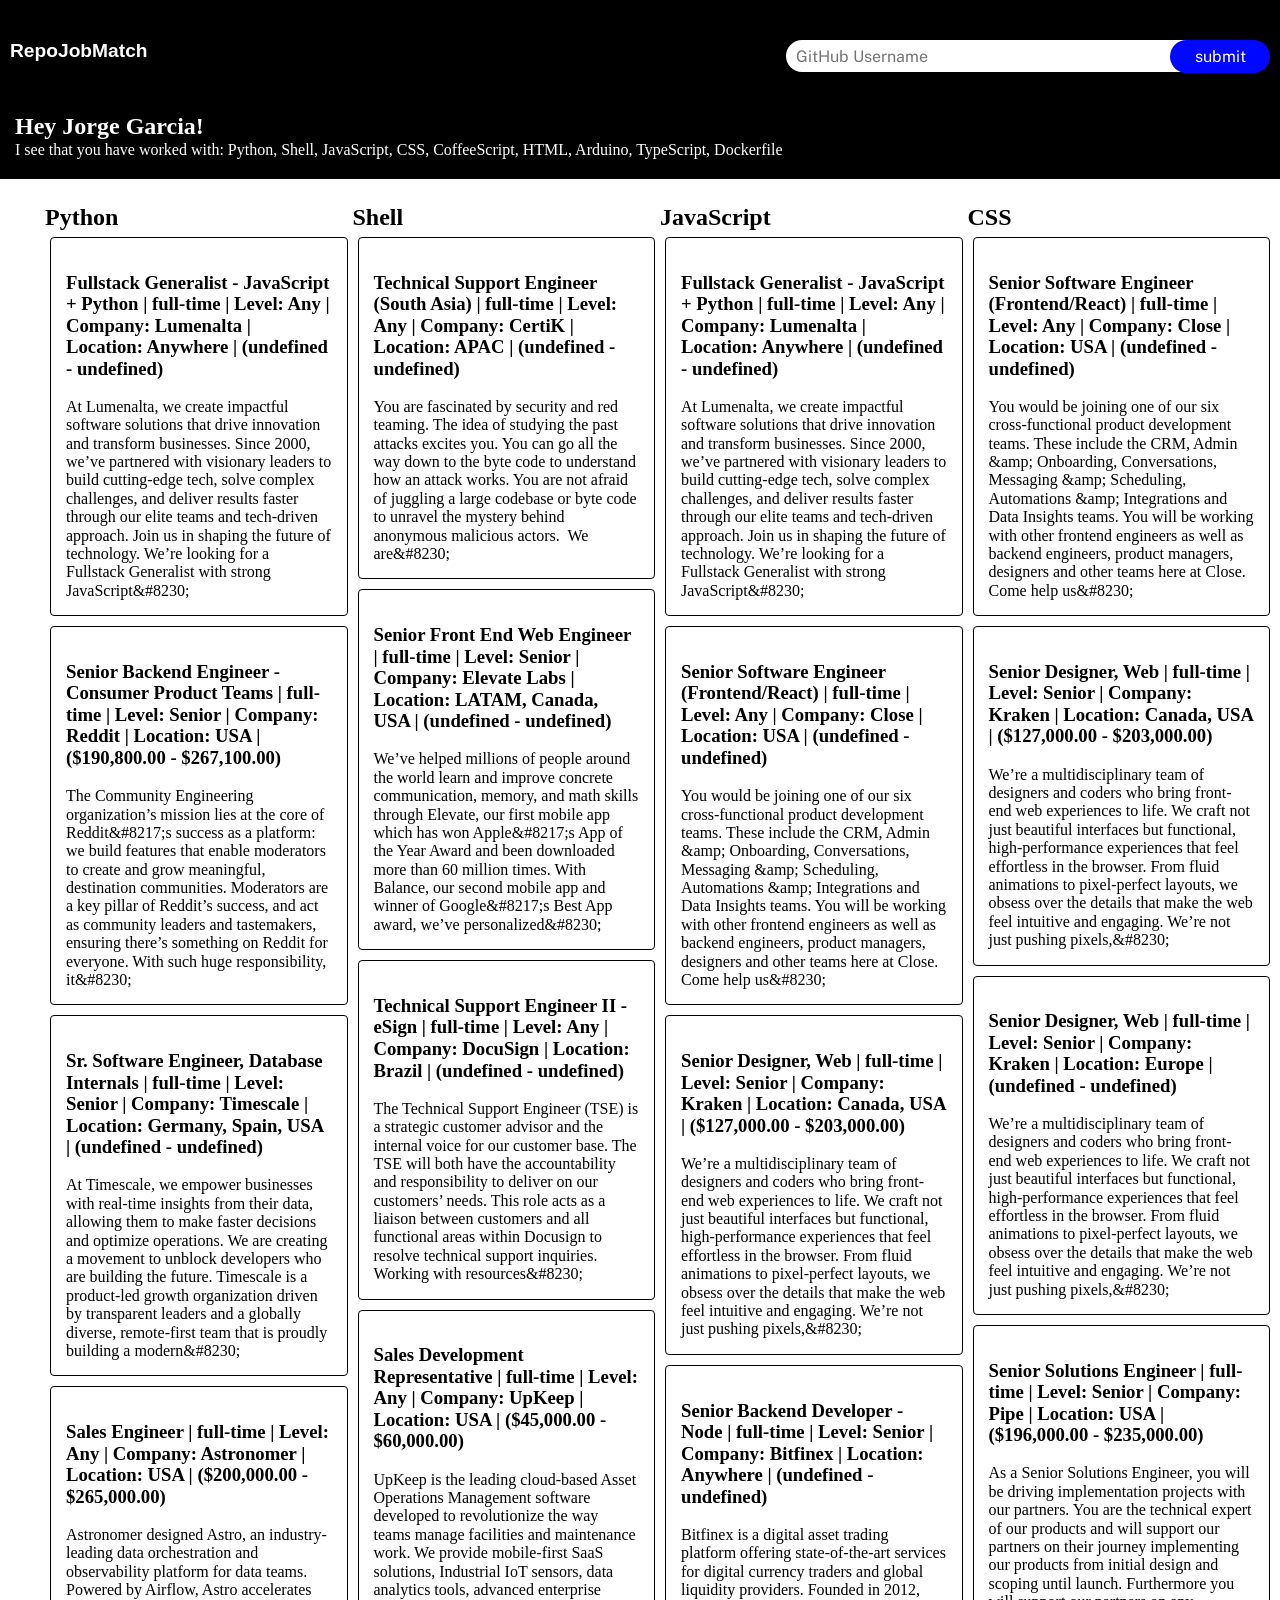
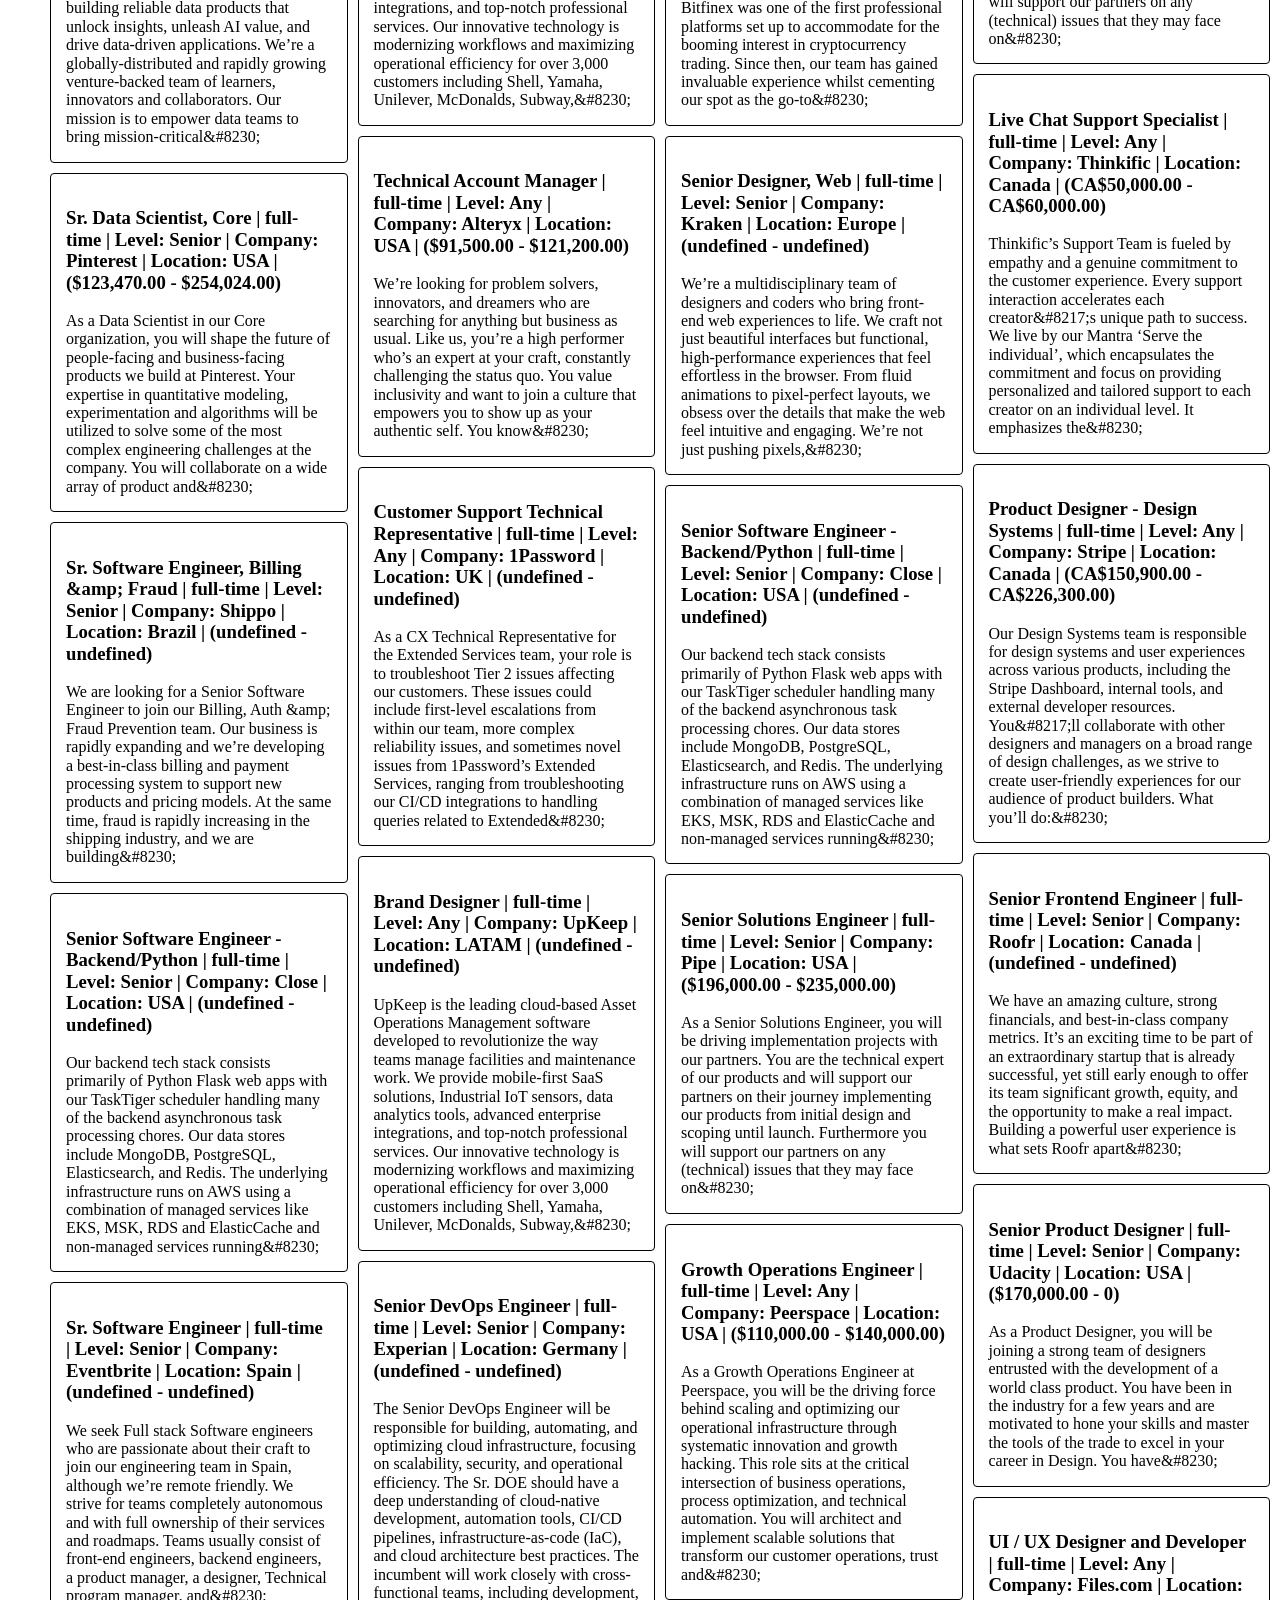
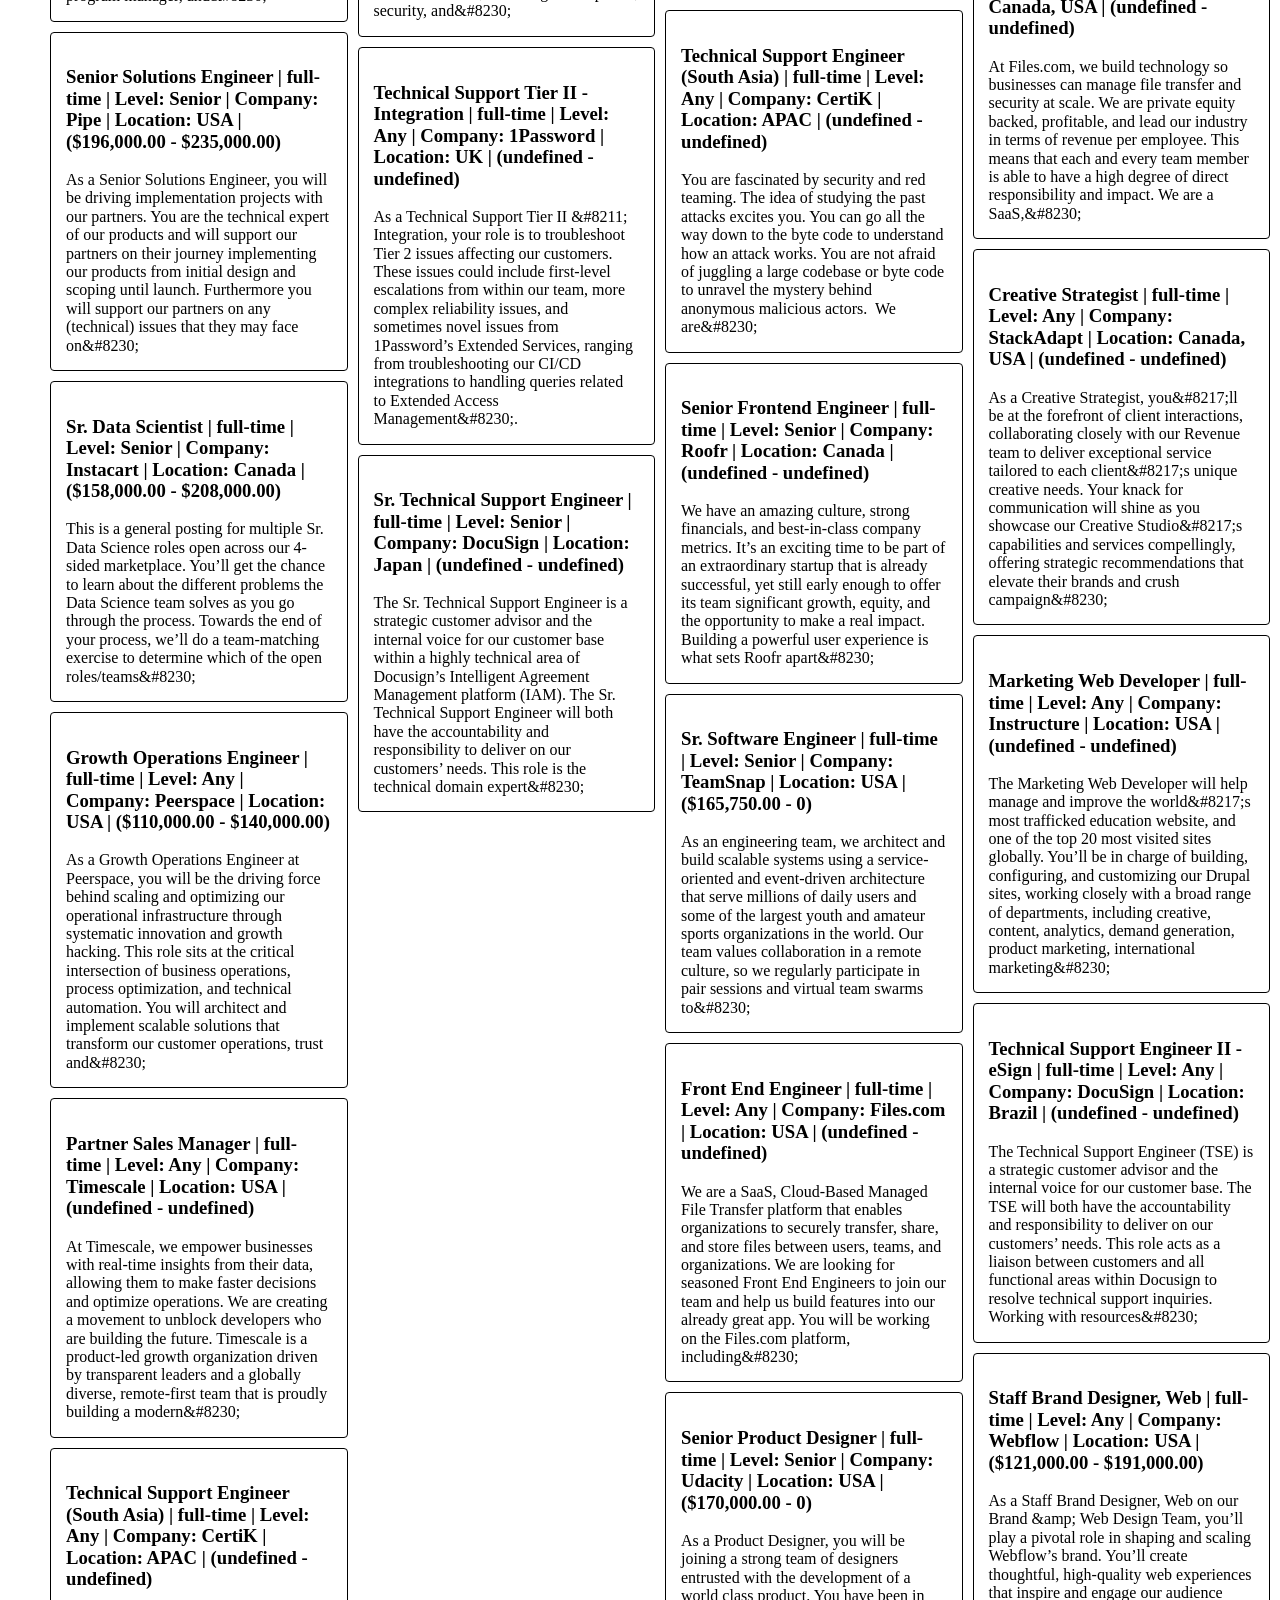
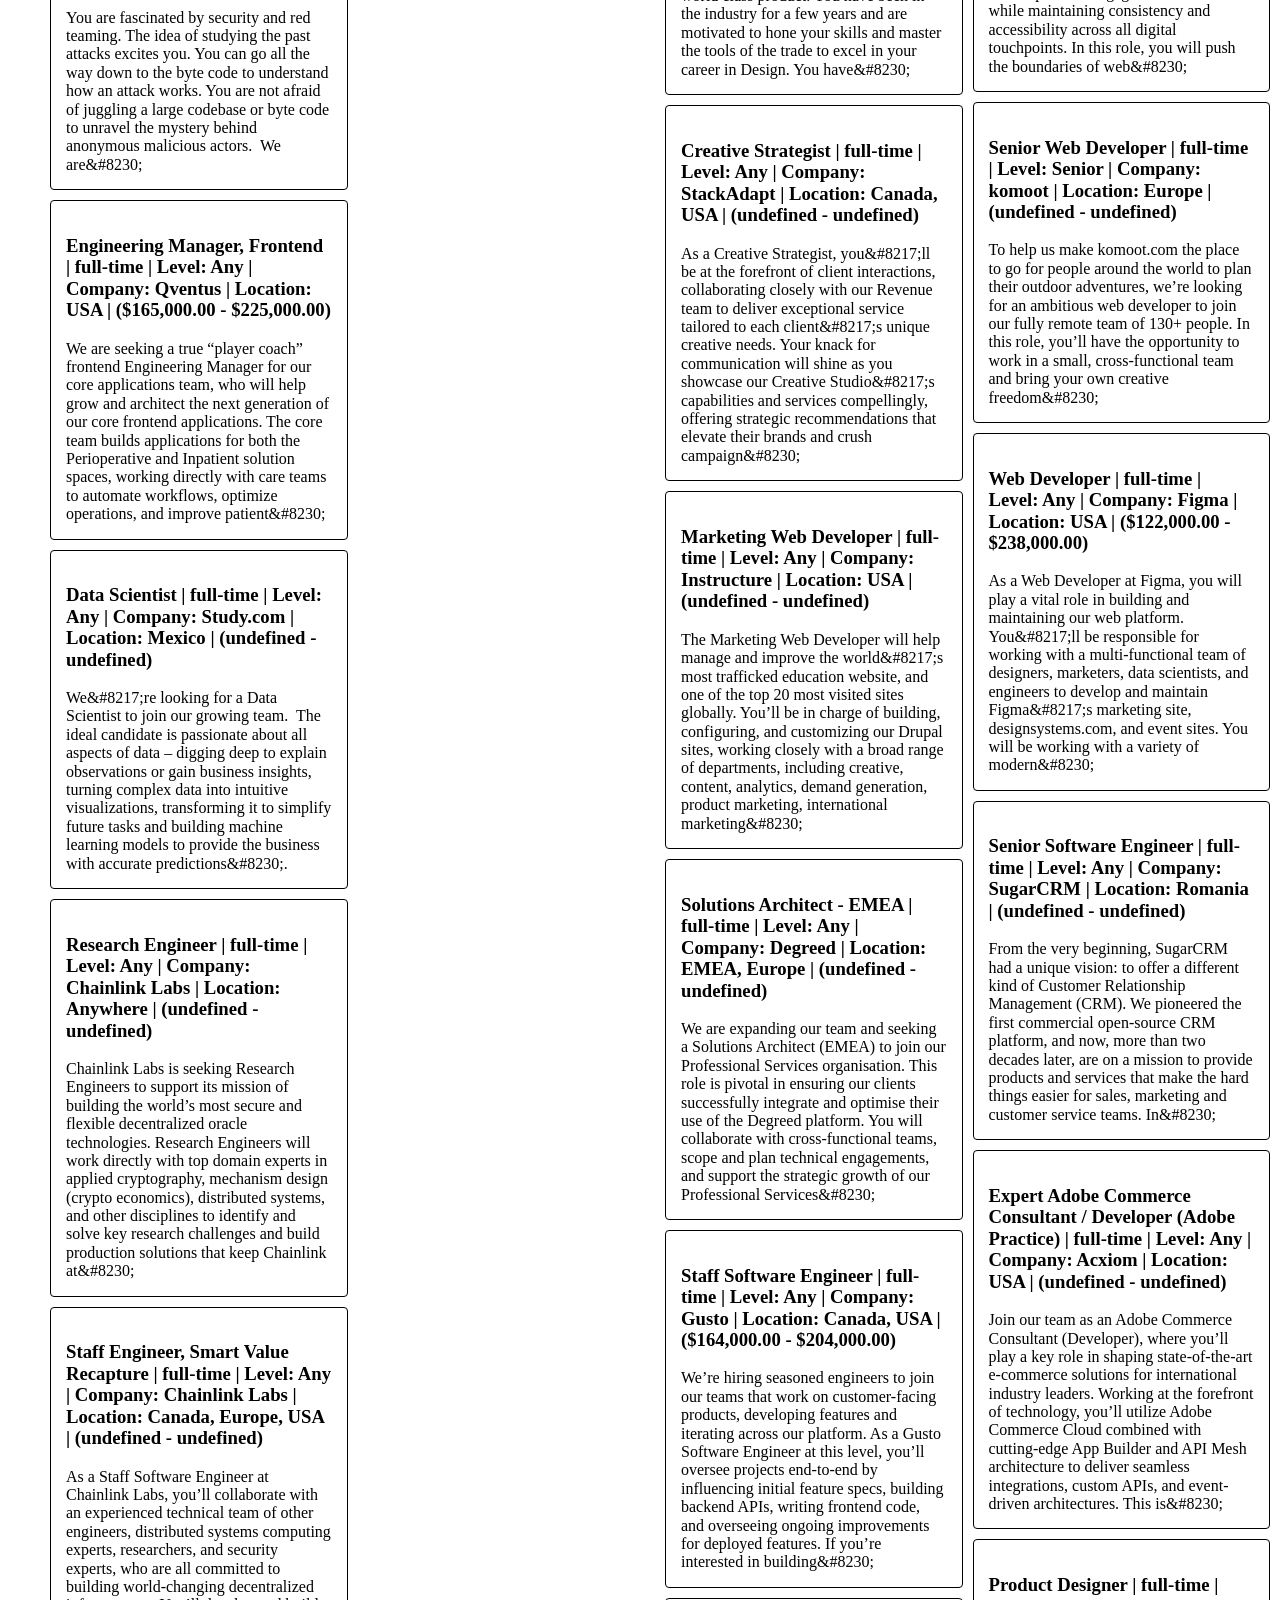
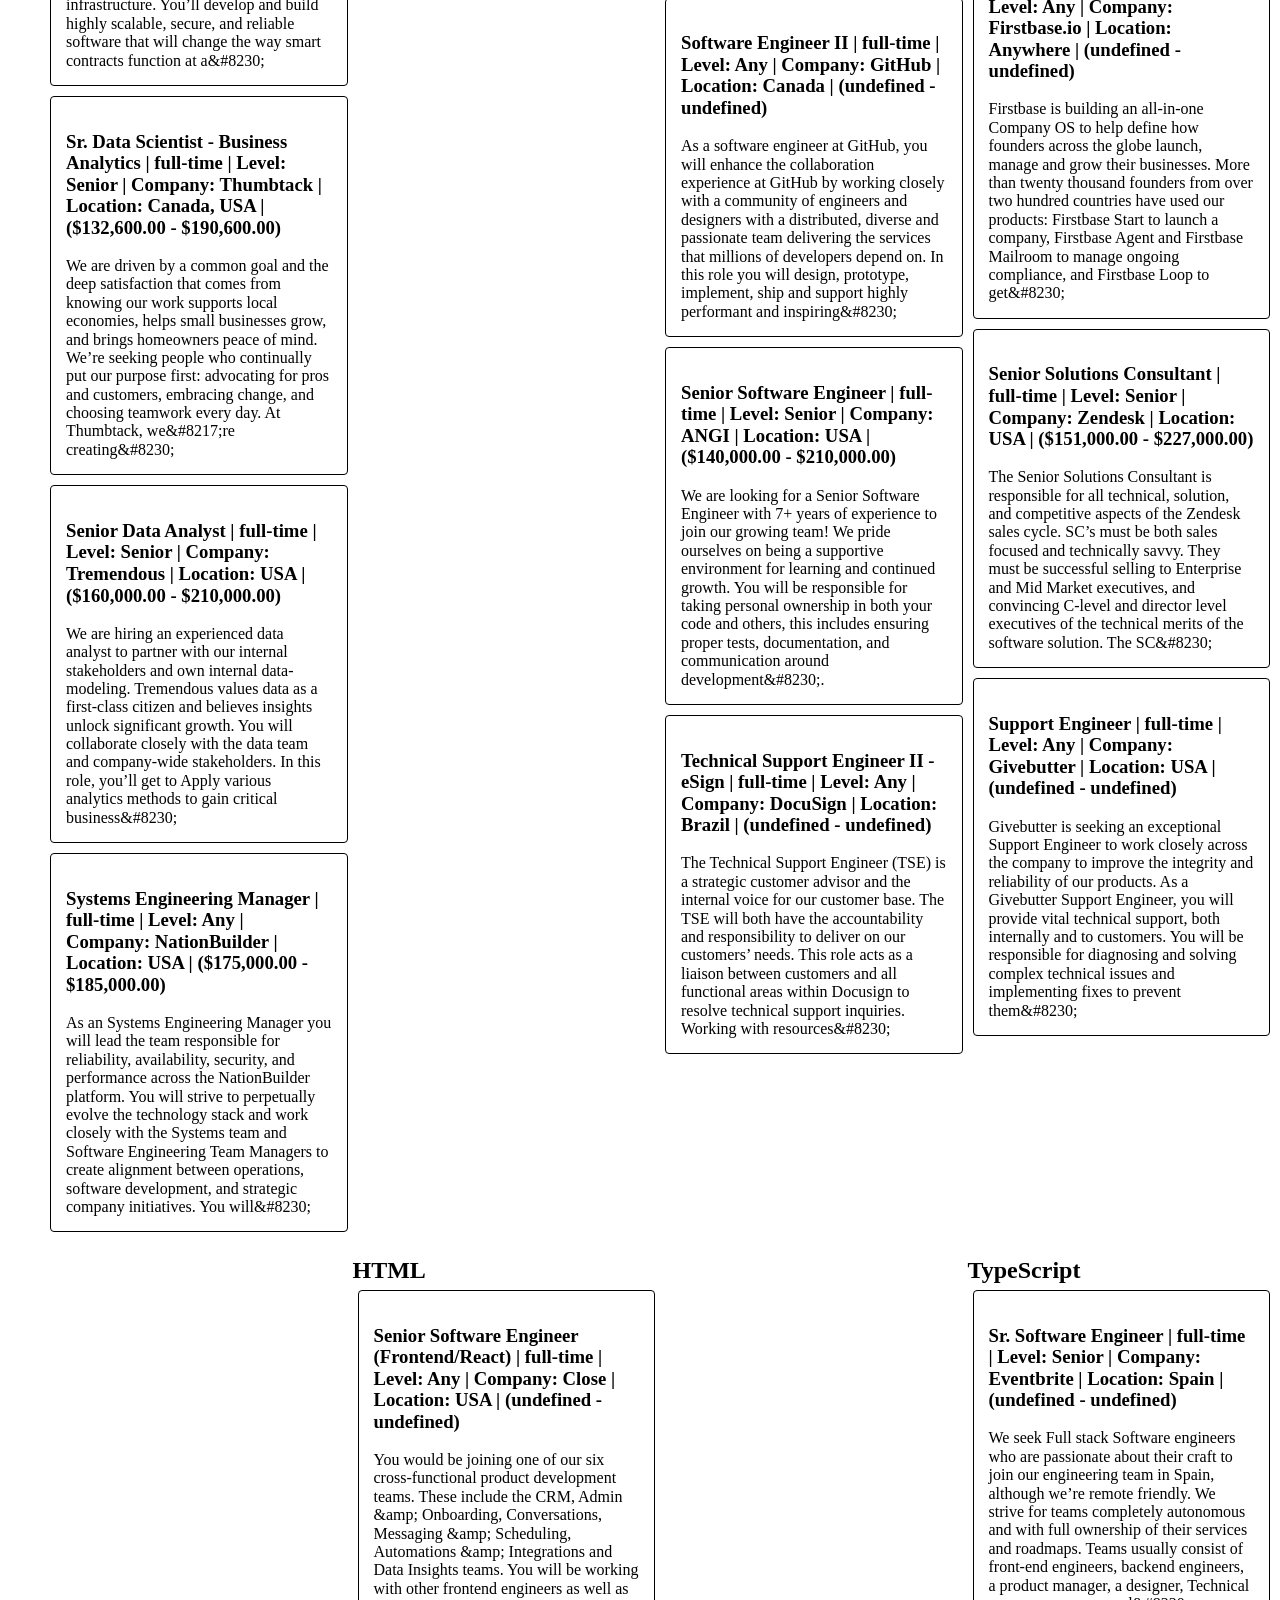
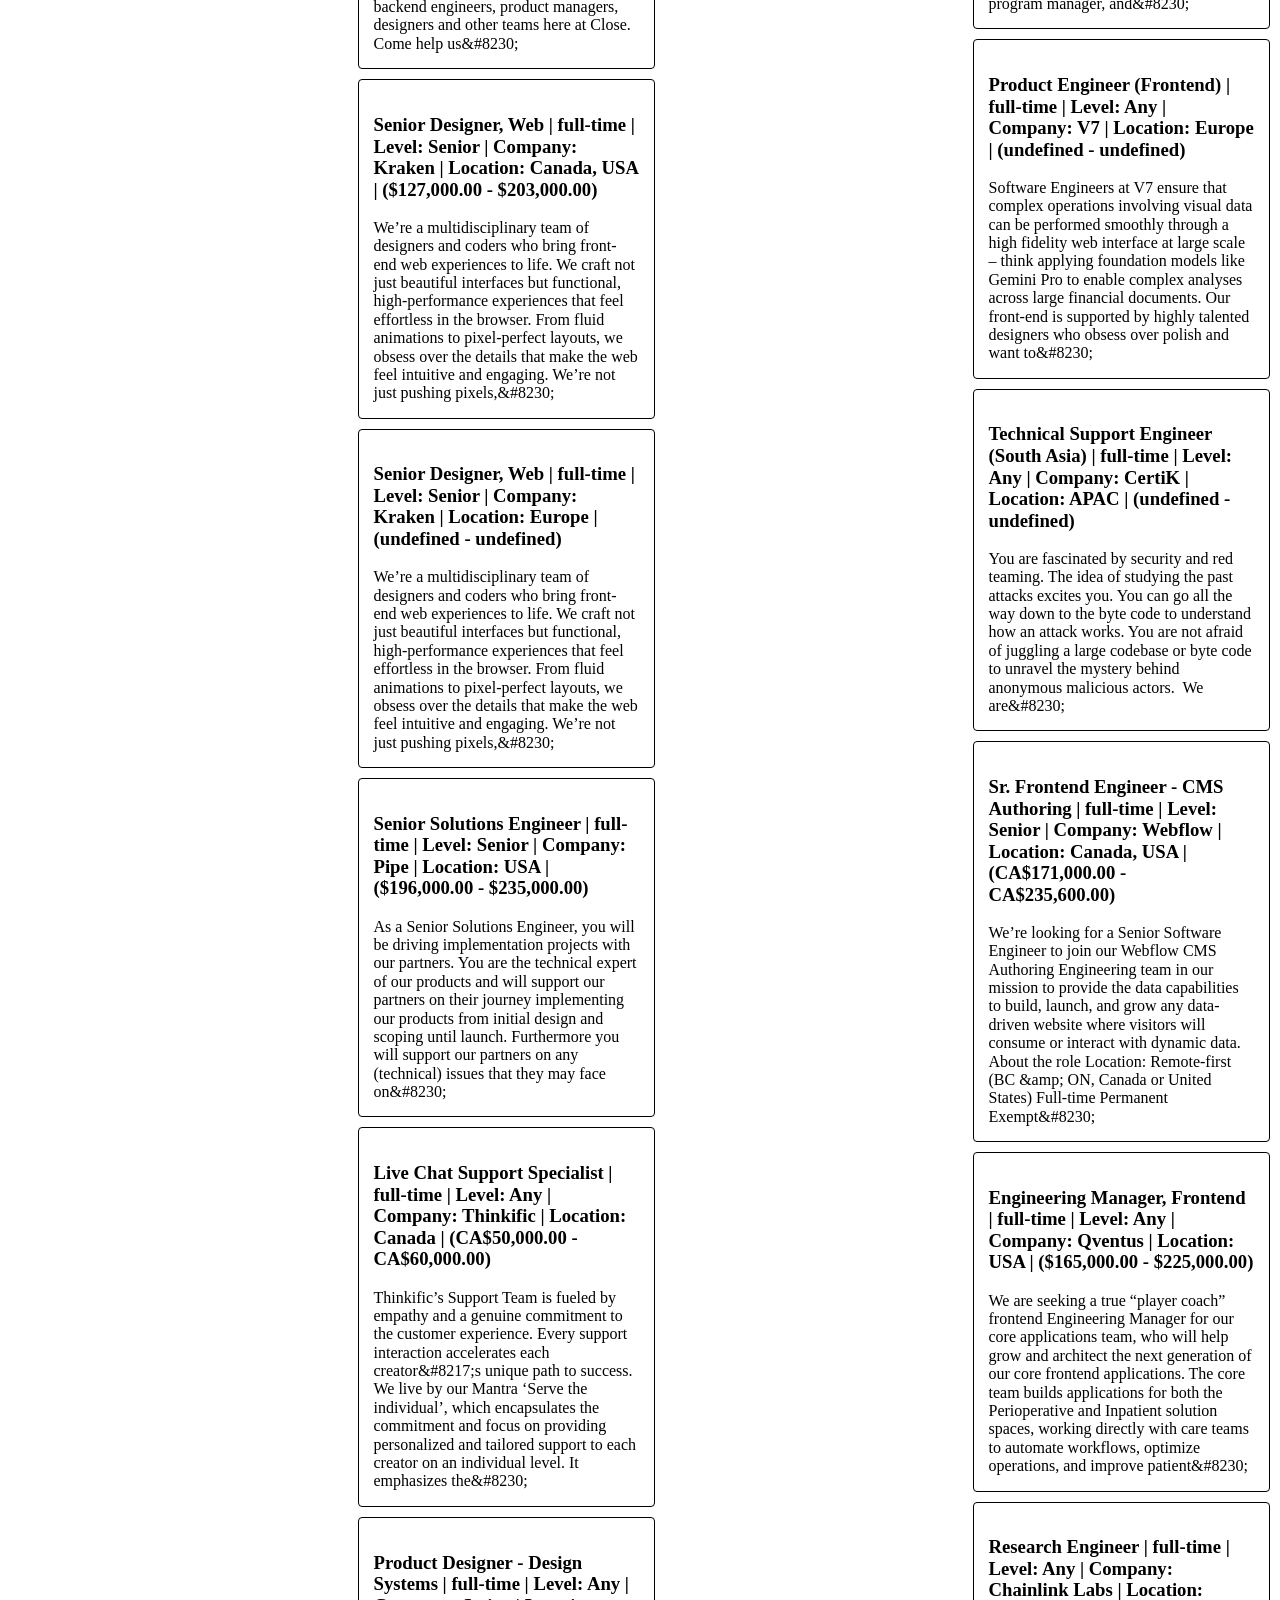
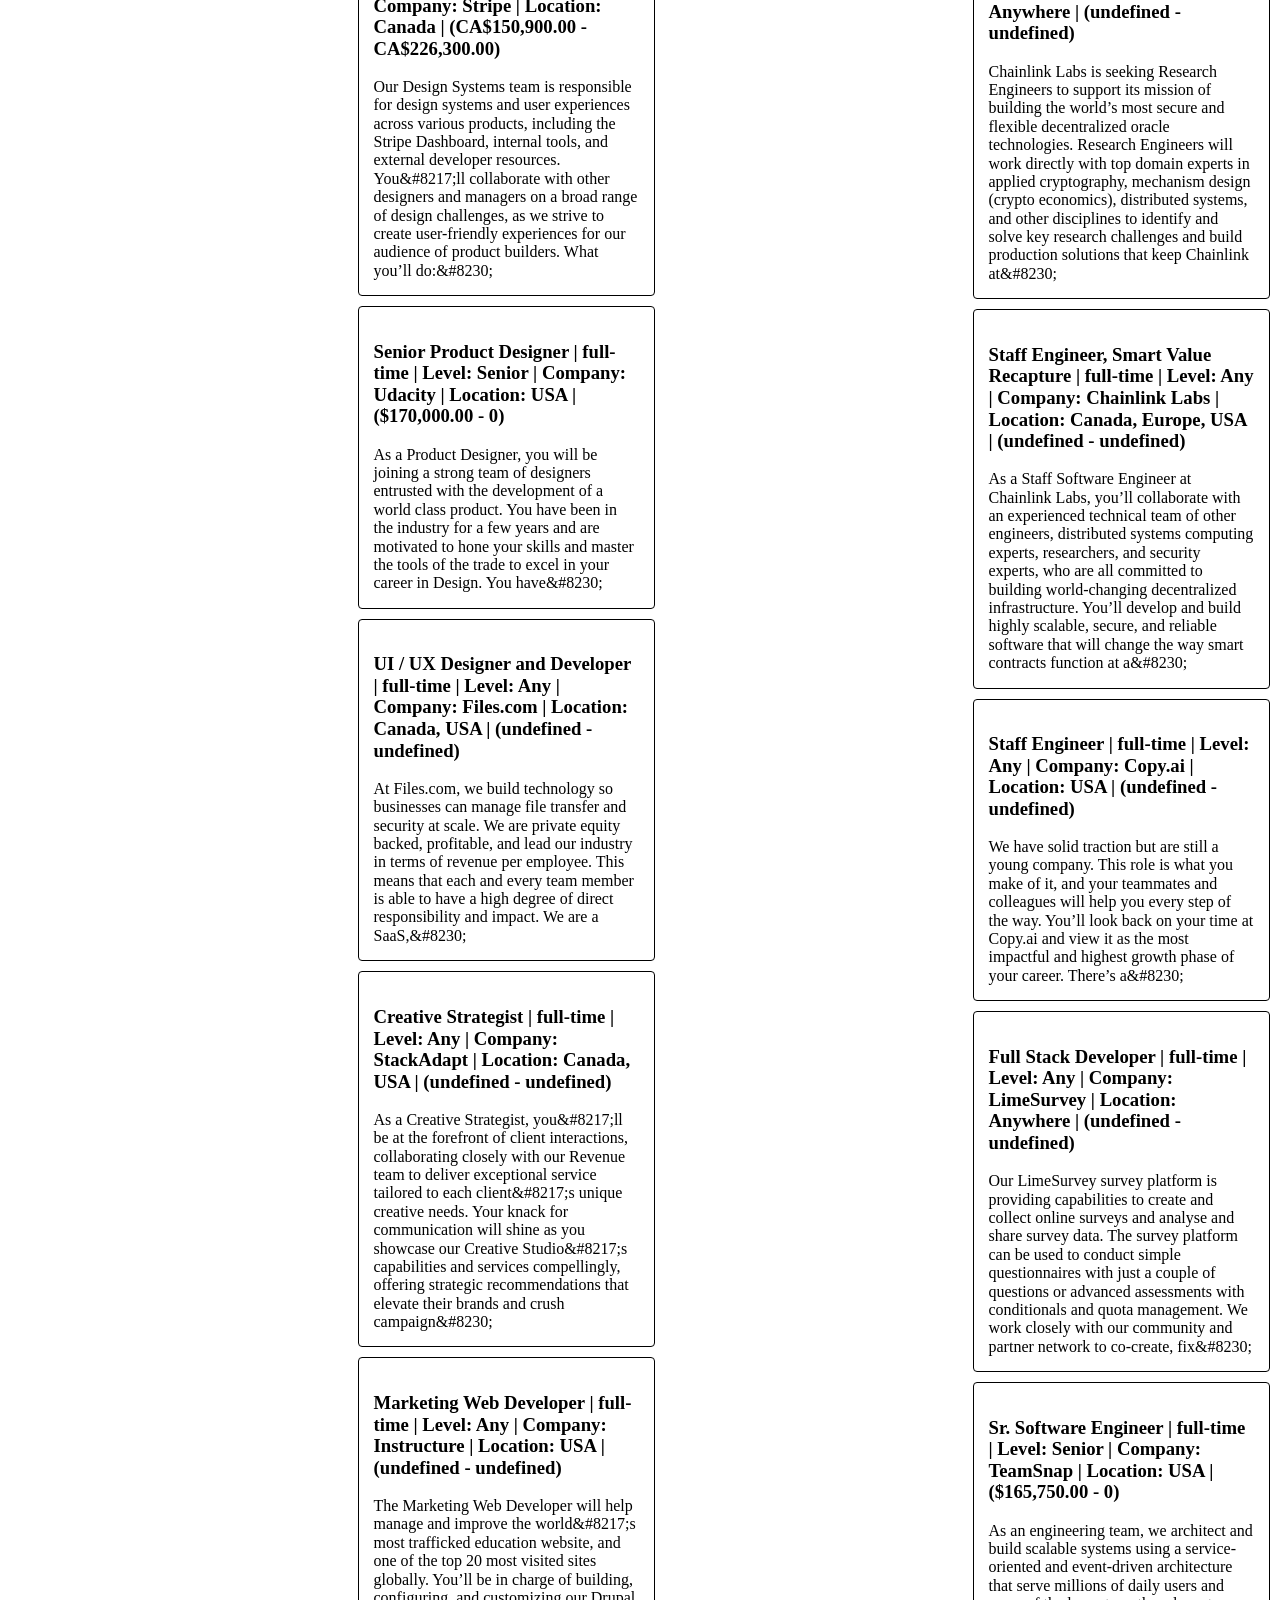
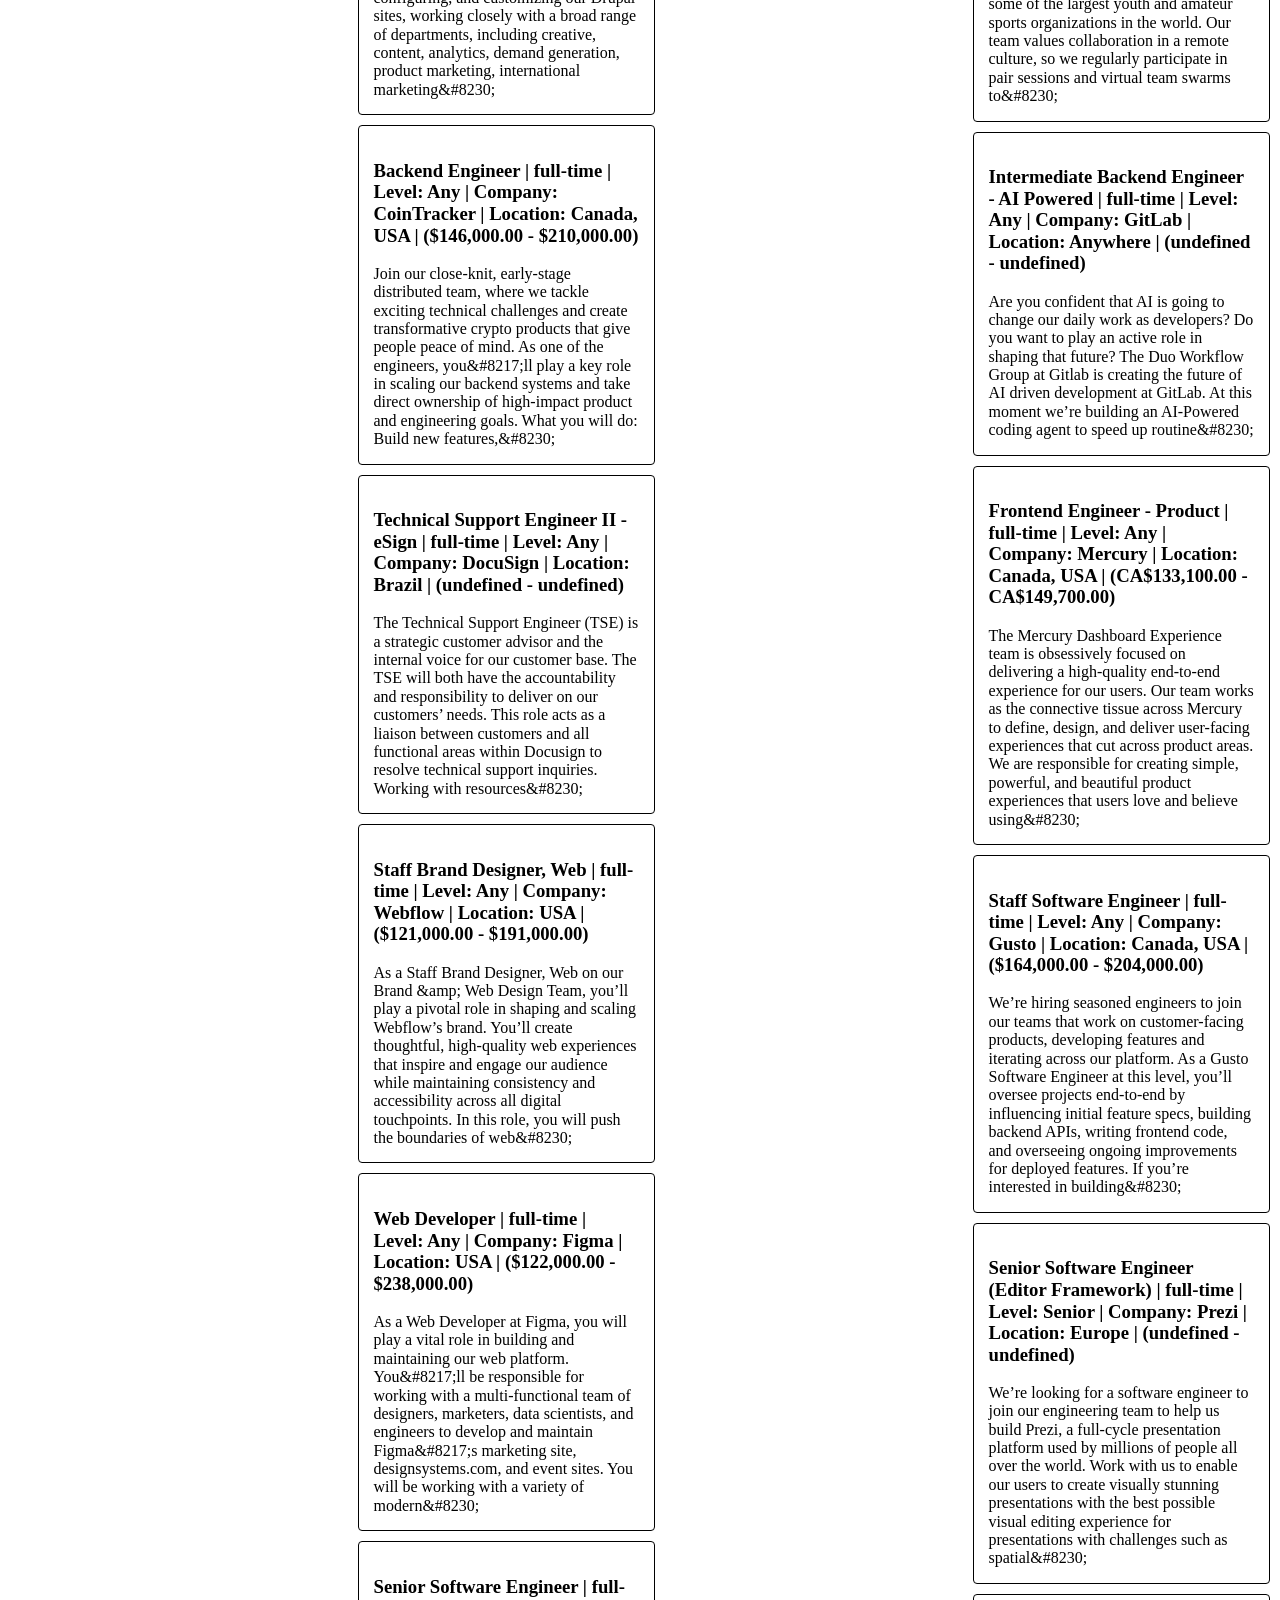
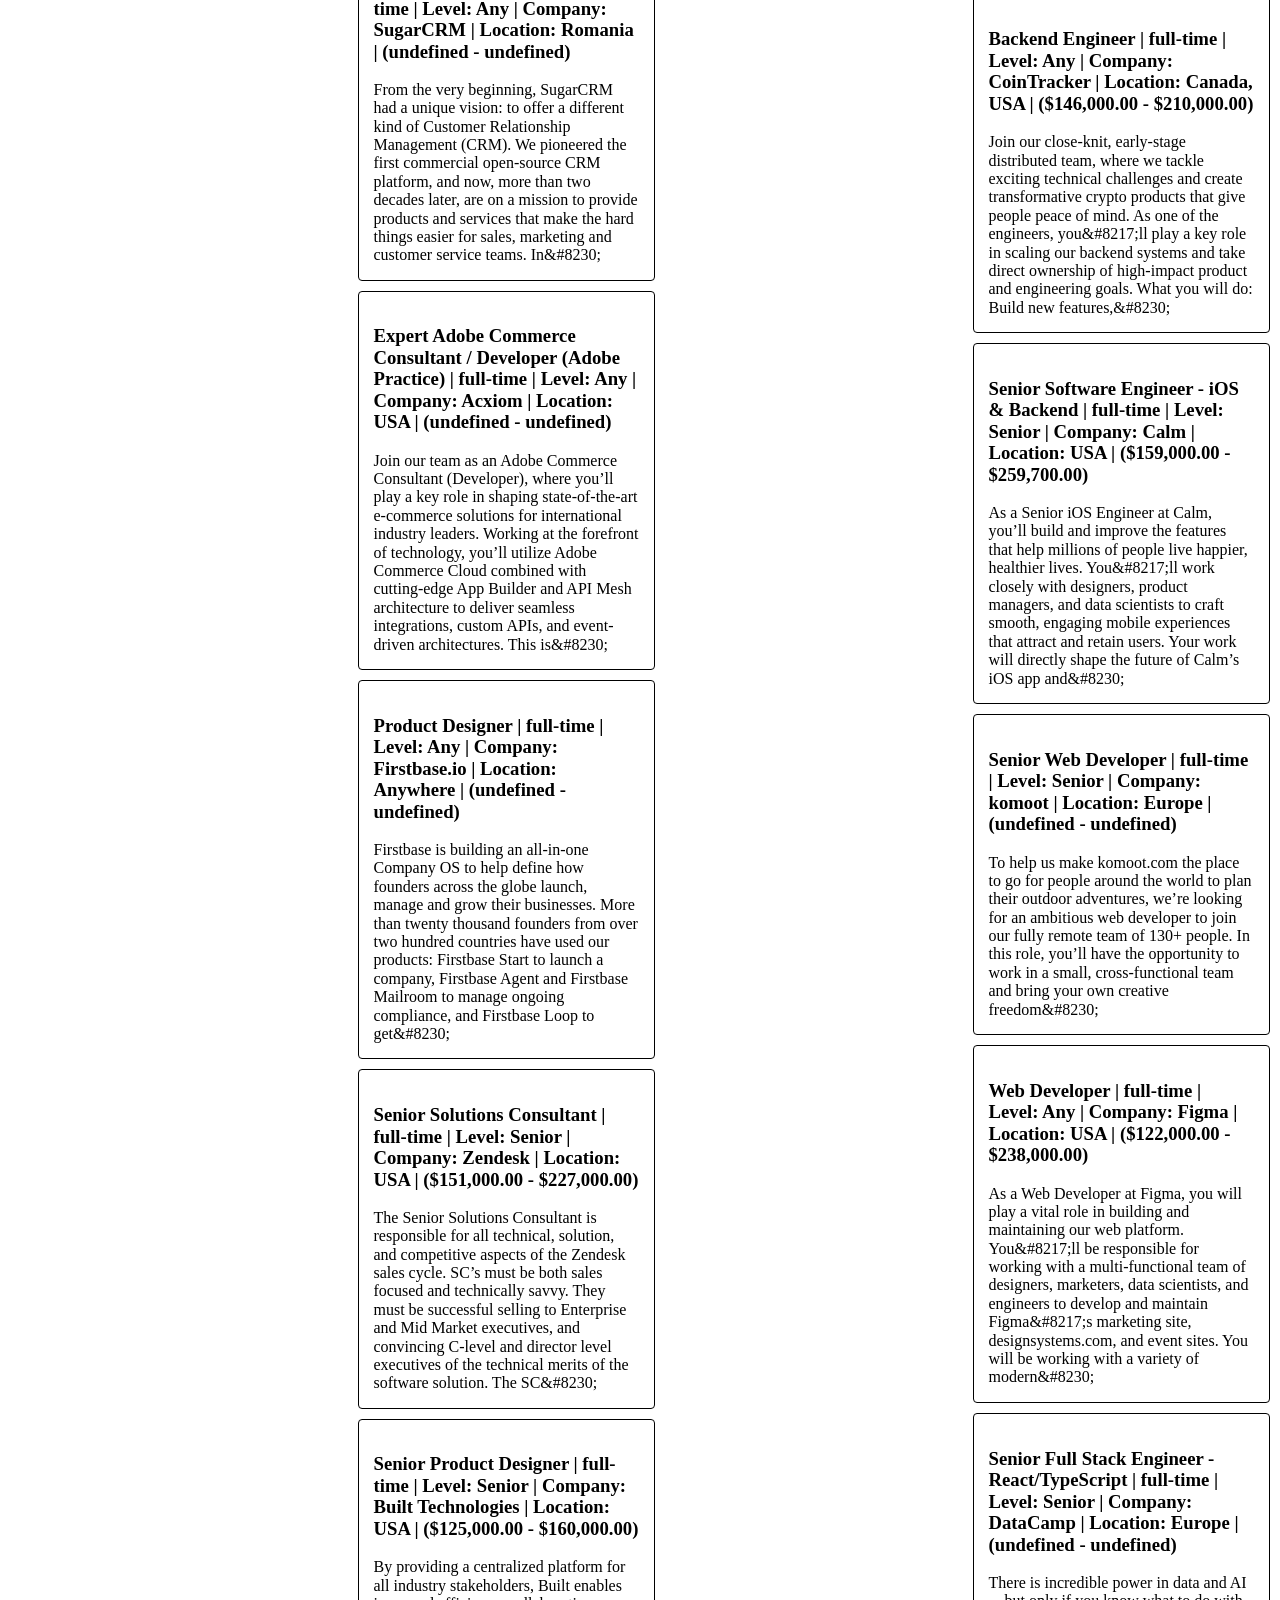
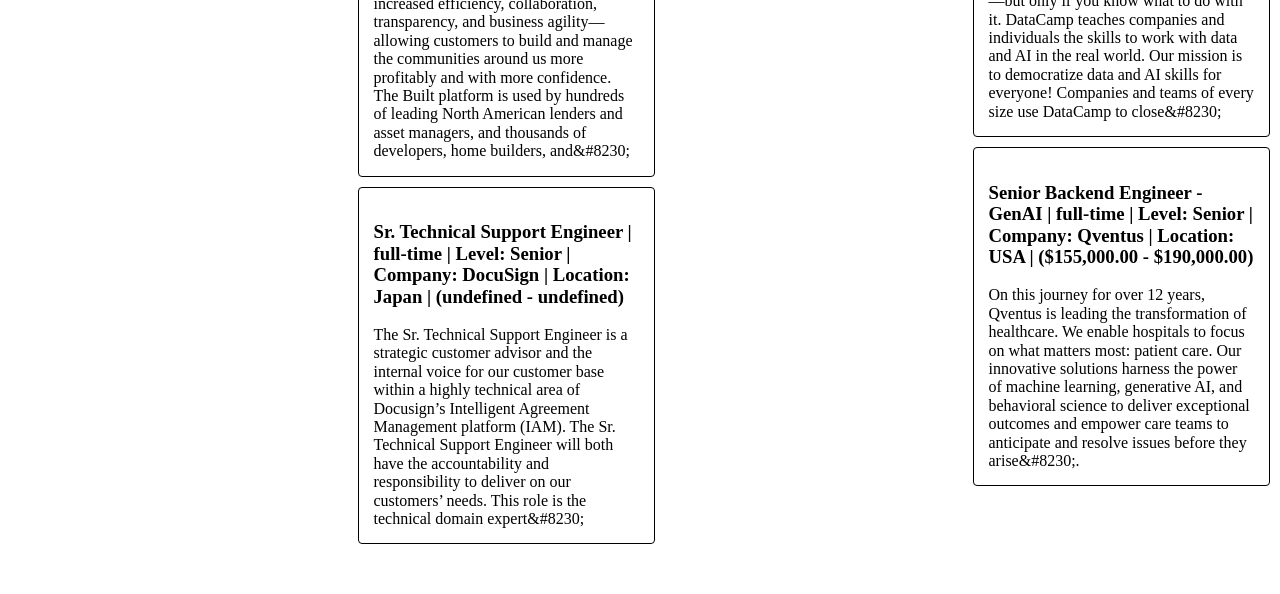
==== commit c51d2a5a: "added styling" ====
--- a/index-with-data.html
+++ b/index-with-data.html
@@ -7,21 +7,204 @@
 
 		<title>Github Based Job Seeker</title>
 
+        <!-- external FONT links -->
+		<link rel="preconnect" href="https://fonts.googleapis.com">
+		<link rel="preconnect" href="https://fonts.gstatic.com" crossorigin>
+		<link href="https://fonts.googleapis.com/css2?family=DM+Mono:ital,wght@0,300;0,400;0,500;1,300;1,400;1,500&family=Inter:ital,opsz,wght@0,14..32,100..900;1,14..32,100..900&family=Public+Sans:ital,wght@0,100..900;1,100..900&family=Roboto:ital,wght@0,100..900;1,100..900&display=swap" rel="stylesheet">
+
 		<!-- external CSS link -->
 		<link rel="stylesheet" href="css/normalize.css">
 		<link rel="stylesheet" href="css/style.css">
 	</head>
+
 	<body>
-		<h1>Github Based Remote Developer Job Seeker</h1>
-		<label for="username">GitHub Username: </label>
-		<input id="username" type="text">
-		<button>submit</button>
+		<nav>
+            <h1>RepoJobMatch</h1>
+
+            <div>
+                <input id="username" type="text" placeholder="GitHub Username">
+                <button>submit</button>
+            </div>
+        </nav>
 
 
 		<div>
-			<h2>Hey Jorge Garcia!</h2>
-			<p>I see that you have worked with: JavaScript, HTML, CSS, Dockerfile, Python, Arduino, Shell, CoffeeScript, TypeScript</p>
-			<ul><li><h2 class="languageTitle">JavaScript</h2><ul><li>
+			<div class="intro">
+                <h2>Hey Jorge Garcia!</h2>
+                <p>I see that you have worked with: Python, Shell, JavaScript, CSS, CoffeeScript, HTML, Arduino, TypeScript, Dockerfile</p>
+            </div>
+
+			<ul><li><h2 class="languageTitle">Python</h2><ul><li>
+                    <a href="https://jobicy.com/jobs/115850-fullstack-generalist-javascript-python" target="_blank">
+                        <h3> Fullstack Generalist - JavaScript + Python | full-time | Level: Any | Company: Lumenalta | Location: Anywhere | (undefined - undefined)</h3>
+                        <div class="jobDescription">At Lumenalta, we create impactful software solutions that drive innovation and transform businesses. Since 2000, we’ve partnered with visionary leaders to build cutting-edge tech, solve complex challenges, and deliver results faster through our elite teams and tech-driven approach. Join us in shaping the future of technology. We’re looking for a Fullstack Generalist with strong JavaScript&amp;#8230;</div>
+                    </a>
+                </li><li>
+                    <a href="https://jobicy.com/jobs/109901-senior-backend-engineer-ad-signals" target="_blank">
+                        <h3> Senior Backend Engineer - Consumer Product Teams | full-time | Level: Senior | Company: Reddit | Location: USA | ($190,800.00 - $267,100.00)</h3>
+                        <div class="jobDescription">The Community Engineering organization’s mission lies at the core of Reddit&amp;#8217;s success as a platform: we build features that enable moderators to create and grow meaningful, destination communities. Moderators are a key pillar of Reddit’s success, and act as community leaders and tastemakers, ensuring there’s something on Reddit for everyone. With such huge responsibility, it&amp;#8230;</div>
+                    </a>
+                </li><li>
+                    <a href="https://jobicy.com/jobs/104364-senior-front-end-engineer-5" target="_blank">
+                        <h3> Sr. Software Engineer, Database Internals | full-time | Level: Senior | Company: Timescale | Location: Germany,  Spain,  USA | (undefined - undefined)</h3>
+                        <div class="jobDescription">At Timescale, we empower businesses with real-time insights from their data, allowing them to make faster decisions and optimize operations. We are creating a movement to unblock developers who are building the future. Timescale is a product-led growth organization driven by transparent leaders and a globally diverse, remote-first team that is proudly building a modern&amp;#8230;</div>
+                    </a>
+                </li><li>
+                    <a href="https://jobicy.com/jobs/112743-sales-engineer-2" target="_blank">
+                        <h3> Sales Engineer | full-time | Level: Any | Company: Astronomer | Location: USA | ($200,000.00 - $265,000.00)</h3>
+                        <div class="jobDescription">Astronomer designed Astro, an industry-leading data orchestration and observability platform for data teams. Powered by Airflow, Astro accelerates building reliable data products that unlock insights, unleash AI value, and drive data-driven applications. We’re a globally-distributed and rapidly growing venture-backed team of learners, innovators and collaborators. Our mission is to empower data teams to bring mission-critical&amp;#8230;</div>
+                    </a>
+                </li><li>
+                    <a href="https://jobicy.com/jobs/108700-senior-data-scientist-core" target="_blank">
+                        <h3> Sr. Data Scientist, Core | full-time | Level: Senior | Company: Pinterest | Location: USA | ($123,470.00 - $254,024.00)</h3>
+                        <div class="jobDescription">As a Data Scientist in our Core organization, you will shape the future of people-facing and business-facing products we build at Pinterest. Your expertise in quantitative modeling, experimentation and algorithms will be utilized to solve some of the most complex engineering challenges at the company. You will collaborate on a wide array of product and&amp;#8230;</div>
+                    </a>
+                </li><li>
+                    <a href="https://jobicy.com/jobs/111763-solutions-engineer-4" target="_blank">
+                        <h3> Sr. Software Engineer, Billing &amp;amp; Fraud | full-time | Level: Senior | Company: Shippo | Location: Brazil | (undefined - undefined)</h3>
+                        <div class="jobDescription">We are looking for a Senior Software Engineer to join our Billing, Auth &amp;amp; Fraud Prevention team. Our business is rapidly expanding and we’re developing a best-in-class billing and payment processing system to support new products and pricing models. At the same time, fraud is rapidly increasing in the shipping industry, and we are building&amp;#8230;</div>
+                    </a>
+                </li><li>
+                    <a href="https://jobicy.com/jobs/96172-senior-or-staff-frontend-engineer-react" target="_blank">
+                        <h3> Senior Software Engineer - Backend/Python | full-time | Level: Senior | Company: Close | Location: USA | (undefined - undefined)</h3>
+                        <div class="jobDescription">Our backend tech stack consists primarily of Python Flask web apps with our TaskTiger scheduler handling many of the backend asynchronous task processing chores. Our data stores include MongoDB, PostgreSQL, Elasticsearch, and Redis. The underlying infrastructure runs on AWS using a combination of managed services like EKS, MSK, RDS and ElasticCache and non-managed services running&amp;#8230;</div>
+                    </a>
+                </li><li>
+                    <a href="https://jobicy.com/jobs/114186-senior-software-engineer-6" target="_blank">
+                        <h3> Sr. Software Engineer | full-time | Level: Senior | Company: Eventbrite | Location: Spain | (undefined - undefined)</h3>
+                        <div class="jobDescription">We seek Full stack Software engineers who are passionate about their craft to join our engineering team in Spain, although we’re remote friendly. We strive for teams completely autonomous and with full ownership of their services and roadmaps. Teams usually consist of front-end engineers, backend engineers, a product manager, a designer, Technical program manager, and&amp;#8230;</div>
+                    </a>
+                </li><li>
+                    <a href="https://jobicy.com/jobs/116504-senior-solutions-engineer-2" target="_blank">
+                        <h3> Senior Solutions Engineer | full-time | Level: Senior | Company: Pipe | Location: USA | ($196,000.00 - $235,000.00)</h3>
+                        <div class="jobDescription">As a Senior Solutions Engineer, you will be driving implementation projects with our partners. You are the technical expert of our products and will support our partners on their journey implementing our products from initial design and scoping until launch. Furthermore you will support our partners on any (technical) issues that they may face on&amp;#8230;</div>
+                    </a>
+                </li><li>
+                    <a href="https://jobicy.com/jobs/104258-senior-data-scientist-13" target="_blank">
+                        <h3> Sr. Data Scientist | full-time | Level: Senior | Company: Instacart | Location: Canada | ($158,000.00 - $208,000.00)</h3>
+                        <div class="jobDescription">This is a general posting for multiple Sr. Data Science roles open across our 4-sided marketplace. You’ll get the chance to learn about the different problems the Data Science team solves as you go through the process. Towards the end of your process, we’ll do a team-matching exercise to determine which of the open roles/teams&amp;#8230;</div>
+                    </a>
+                </li><li>
+                    <a href="https://jobicy.com/jobs/115784-security-operations-engineer-2" target="_blank">
+                        <h3> Growth Operations Engineer | full-time | Level: Any | Company: Peerspace | Location: USA | ($110,000.00 - $140,000.00)</h3>
+                        <div class="jobDescription">As a Growth Operations Engineer at Peerspace, you will be the driving force behind scaling and optimizing our operational infrastructure through systematic innovation and growth hacking. This role sits at the critical intersection of business operations, process optimization, and technical automation. You will architect and implement scalable solutions that transform our customer operations, trust and&amp;#8230;</div>
+                    </a>
+                </li><li>
+                    <a href="https://jobicy.com/jobs/116477-partner-sales-manager-2" target="_blank">
+                        <h3> Partner Sales Manager | full-time | Level: Any | Company: Timescale | Location: USA | (undefined - undefined)</h3>
+                        <div class="jobDescription">At Timescale, we empower businesses with real-time insights from their data, allowing them to make faster decisions and optimize operations. We are creating a movement to unblock developers who are building the future. Timescale is a product-led growth organization driven by transparent leaders and a globally diverse, remote-first team that is proudly building a modern&amp;#8230;</div>
+                    </a>
+                </li><li>
+                    <a href="https://jobicy.com/jobs/17439-technical-support-engineer-south-asia" target="_blank">
+                        <h3> Technical Support Engineer (South Asia) | full-time | Level: Any | Company: CertiK | Location: APAC | (undefined - undefined)</h3>
+                        <div class="jobDescription">You are fascinated by security and red teaming. The idea of studying the past attacks excites you. You can go all the way down to the byte code to understand how an attack works. You are not afraid of juggling a large codebase or byte code to unravel the mystery behind anonymous malicious actors.&nbsp;&nbsp;We are&amp;#8230;</div>
+                    </a>
+                </li><li>
+                    <a href="https://jobicy.com/jobs/114079-engineering-manager-3" target="_blank">
+                        <h3> Engineering Manager, Frontend | full-time | Level: Any | Company: Qventus | Location: USA | ($165,000.00 - $225,000.00)</h3>
+                        <div class="jobDescription">We are seeking a true “player coach” frontend Engineering Manager for our core applications team, who will help grow and architect the next generation of our core frontend applications. The core team builds applications for both the Perioperative and Inpatient solution spaces, working directly with care teams to automate workflows, optimize operations, and improve patient&amp;#8230;</div>
+                    </a>
+                </li><li>
+                    <a href="https://jobicy.com/jobs/112607-data-scientist-10" target="_blank">
+                        <h3> Data Scientist | full-time | Level: Any | Company: Study.com | Location: Mexico | (undefined - undefined)</h3>
+                        <div class="jobDescription">We&amp;#8217;re looking for a Data Scientist to join our growing team.&nbsp; The ideal candidate is passionate about all aspects of data – digging deep to explain observations or gain business insights, turning complex data into intuitive visualizations, transforming it to simplify future tasks and building machine learning models to provide the business with accurate predictions&amp;#8230;.</div>
+                    </a>
+                </li><li>
+                    <a href="https://jobicy.com/jobs/73899-research-engineer" target="_blank">
+                        <h3> Research Engineer | full-time | Level: Any | Company: Chainlink Labs | Location: Anywhere | (undefined - undefined)</h3>
+                        <div class="jobDescription">Chainlink Labs is seeking Research Engineers to support its mission of building the world’s most secure and flexible decentralized oracle technologies. Research Engineers will work directly with&nbsp;top domain experts&nbsp;in applied cryptography, mechanism design (crypto economics), distributed systems, and other disciplines to identify and solve key research challenges and build production solutions that keep Chainlink at&amp;#8230;</div>
+                    </a>
+                </li><li>
+                    <a href="https://jobicy.com/jobs/114065-staff-engineer-solana-rust" target="_blank">
+                        <h3> Staff Engineer, Smart Value Recapture | full-time | Level: Any | Company: Chainlink Labs | Location: Canada,  Europe,  USA | (undefined - undefined)</h3>
+                        <div class="jobDescription">As a Staff Software Engineer at Chainlink Labs, you’ll collaborate with an experienced technical team of other engineers, distributed systems computing experts, researchers, and security experts, who are all committed to building world-changing decentralized infrastructure. You’ll develop and build highly scalable, secure, and reliable software that will change the way smart contracts function at a&amp;#8230;</div>
+                    </a>
+                </li><li>
+                    <a href="https://jobicy.com/jobs/115035-senior-applied-scientist" target="_blank">
+                        <h3> Sr. Data Scientist - Business Analytics | full-time | Level: Senior | Company: Thumbtack | Location: Canada,  USA | ($132,600.00 - $190,600.00)</h3>
+                        <div class="jobDescription">We are driven by a common goal and the deep satisfaction that comes from knowing our work supports local economies, helps small businesses grow, and brings homeowners peace of mind. We’re seeking people who continually put our purpose first: advocating for pros and customers, embracing change, and choosing teamwork every day. At Thumbtack, we&amp;#8217;re creating&amp;#8230;</div>
+                    </a>
+                </li><li>
+                    <a href="https://jobicy.com/jobs/115020-senior-data-analyst-4" target="_blank">
+                        <h3> Senior Data Analyst | full-time | Level: Senior | Company: Tremendous | Location: USA | ($160,000.00 - $210,000.00)</h3>
+                        <div class="jobDescription">We are hiring an experienced data analyst to partner with our internal stakeholders and own internal data-modeling. Tremendous values data as a first-class citizen and believes insights unlock significant growth. You will collaborate closely with the data team and company-wide stakeholders. In this role, you’ll get to Apply various analytics methods to gain critical business&amp;#8230;</div>
+                    </a>
+                </li><li>
+                    <a href="https://jobicy.com/jobs/116454-systems-engineering-manager" target="_blank">
+                        <h3> Systems Engineering Manager | full-time | Level: Any | Company: NationBuilder | Location: USA | ($175,000.00 - $185,000.00)</h3>
+                        <div class="jobDescription">As an Systems Engineering Manager you will lead the team responsible for reliability, availability, security, and performance across the NationBuilder platform. You will strive to perpetually evolve the technology stack and work closely with the Systems team and Software Engineering Team Managers to create alignment between operations, software development, and strategic company initiatives. You will&amp;#8230;</div>
+                    </a>
+                </li></ul></li><li><h2 class="languageTitle">Shell</h2><ul><li>
+                    <a href="https://jobicy.com/jobs/17439-technical-support-engineer-south-asia" target="_blank">
+                        <h3> Technical Support Engineer (South Asia) | full-time | Level: Any | Company: CertiK | Location: APAC | (undefined - undefined)</h3>
+                        <div class="jobDescription">You are fascinated by security and red teaming. The idea of studying the past attacks excites you. You can go all the way down to the byte code to understand how an attack works. You are not afraid of juggling a large codebase or byte code to unravel the mystery behind anonymous malicious actors.&nbsp;&nbsp;We are&amp;#8230;</div>
+                    </a>
+                </li><li>
+                    <a href="https://jobicy.com/jobs/114888-senior-front-end-web-engineer" target="_blank">
+                        <h3> Senior Front End Web Engineer | full-time | Level: Senior | Company: Elevate Labs | Location: LATAM,  Canada,  USA | (undefined - undefined)</h3>
+                        <div class="jobDescription">We’ve helped millions of people around the world learn and improve concrete communication, memory, and math skills through Elevate, our first mobile app which has won Apple&amp;#8217;s App of the Year Award and been downloaded more than 60 million times. With Balance, our second mobile app and winner of Google&amp;#8217;s Best App award, we’ve personalized&amp;#8230;</div>
+                    </a>
+                </li><li>
+                    <a href="https://jobicy.com/jobs/116290-technical-support-engineer-ii-esign" target="_blank">
+                        <h3> Technical Support Engineer II - eSign | full-time | Level: Any | Company: DocuSign | Location: Brazil | (undefined - undefined)</h3>
+                        <div class="jobDescription">The Technical Support Engineer (TSE) is a strategic customer advisor and the internal voice for our customer base. The TSE will both have the accountability and responsibility to deliver on our customers’ needs. This role acts as a liaison between customers and all functional areas within Docusign to resolve technical support inquiries. Working with resources&amp;#8230;</div>
+                    </a>
+                </li><li>
+                    <a href="https://jobicy.com/jobs/106115-business-development-representative-3" target="_blank">
+                        <h3> Sales Development Representative | full-time | Level: Any | Company: UpKeep | Location: USA | ($45,000.00 - $60,000.00)</h3>
+                        <div class="jobDescription">UpKeep is the leading cloud-based Asset Operations Management software developed to revolutionize the way teams manage facilities and maintenance work. We provide&nbsp;mobile-first SaaS solutions,&nbsp;Industrial IoT&nbsp;sensors, data analytics tools, advanced enterprise integrations, and top-notch professional services. Our innovative technology is modernizing workflows and maximizing operational efficiency for over 3,000 customers including Shell, Yamaha, Unilever, McDonalds, Subway,&amp;#8230;</div>
+                    </a>
+                </li><li>
+                    <a href="https://jobicy.com/jobs/116179-technical-account-manager-2" target="_blank">
+                        <h3> Technical Account Manager | full-time | Level: Any | Company: Alteryx | Location: USA | ($91,500.00 - $121,200.00)</h3>
+                        <div class="jobDescription">We’re looking for problem solvers, innovators, and dreamers who are searching for anything but business as usual. Like us, you’re a high performer who’s an expert at your craft, constantly challenging the status quo. You value inclusivity and want to join a culture that empowers you to show up as your authentic self. You know&amp;#8230;</div>
+                    </a>
+                </li><li>
+                    <a href="https://jobicy.com/jobs/111983-customer-support-technical-representative" target="_blank">
+                        <h3> Customer Support Technical Representative | full-time | Level: Any | Company: 1Password | Location: UK | (undefined - undefined)</h3>
+                        <div class="jobDescription">As a CX Technical Representative for the Extended Services team, your role is to troubleshoot Tier 2 issues affecting our customers. These issues could include first-level escalations from within our team, more complex reliability issues, and sometimes novel issues from 1Password’s Extended Services, ranging from troubleshooting our CI/CD integrations to handling queries related to Extended&amp;#8230;</div>
+                    </a>
+                </li><li>
+                    <a href="https://jobicy.com/jobs/115994-brand-designer-4" target="_blank">
+                        <h3> Brand Designer | full-time | Level: Any | Company: UpKeep | Location: LATAM | (undefined - undefined)</h3>
+                        <div class="jobDescription">UpKeep is the leading cloud-based Asset Operations Management software developed to revolutionize the way teams manage facilities and maintenance work. We provide&nbsp;mobile-first SaaS solutions,&nbsp;Industrial IoT&nbsp;sensors, data analytics tools, advanced enterprise integrations, and top-notch professional services. Our innovative technology is modernizing workflows and maximizing operational efficiency for over 3,000 customers including Shell, Yamaha, Unilever, McDonalds, Subway,&amp;#8230;</div>
+                    </a>
+                </li><li>
+                    <a href="https://jobicy.com/jobs/114359-senior-devops-engineer-9" target="_blank">
+                        <h3> Senior DevOps Engineer | full-time | Level: Senior | Company: Experian | Location: Germany | (undefined - undefined)</h3>
+                        <div class="jobDescription">The Senior DevOps Engineer will be responsible for building, automating, and optimizing cloud infrastructure, focusing on scalability, security, and operational efficiency. The Sr. DOE should have a deep understanding of cloud-native development, automation tools, CI/CD pipelines, infrastructure-as-code (IaC), and cloud architecture best practices. The incumbent will work closely with cross-functional teams, including development, security, and&amp;#8230;</div>
+                    </a>
+                </li><li>
+                    <a href="https://jobicy.com/jobs/114294-technical-support-tier-ii-integration" target="_blank">
+                        <h3> Technical Support Tier II - Integration | full-time | Level: Any | Company: 1Password | Location: UK | (undefined - undefined)</h3>
+                        <div class="jobDescription">As a Technical Support Tier II &amp;#8211; Integration, your role is to troubleshoot Tier 2 issues affecting our customers. These issues could include first-level escalations from within our team, more complex reliability issues, and sometimes novel issues from 1Password’s Extended Services, ranging from troubleshooting our CI/CD integrations to handling queries related to Extended Access Management&amp;#8230;.</div>
+                    </a>
+                </li><li>
+                    <a href="https://jobicy.com/jobs/115214-senior-technical-support-engineer-3" target="_blank">
+                        <h3> Sr. Technical Support Engineer | full-time | Level: Senior | Company: DocuSign | Location: Japan | (undefined - undefined)</h3>
+                        <div class="jobDescription">The Sr. Technical Support Engineer is a strategic customer advisor and the internal voice for our customer base within a highly technical area of Docusign’s Intelligent Agreement Management platform (IAM). The Sr. Technical Support Engineer will both have the accountability and responsibility to deliver on our customers’ needs. This role is the technical domain expert&amp;#8230;</div>
+                    </a>
+                </li></ul></li><li><h2 class="languageTitle">JavaScript</h2><ul><li>
+                    <a href="https://jobicy.com/jobs/115850-fullstack-generalist-javascript-python" target="_blank">
+                        <h3> Fullstack Generalist - JavaScript + Python | full-time | Level: Any | Company: Lumenalta | Location: Anywhere | (undefined - undefined)</h3>
+                        <div class="jobDescription">At Lumenalta, we create impactful software solutions that drive innovation and transform businesses. Since 2000, we’ve partnered with visionary leaders to build cutting-edge tech, solve complex challenges, and deliver results faster through our elite teams and tech-driven approach. Join us in shaping the future of technology. We’re looking for a Fullstack Generalist with strong JavaScript&amp;#8230;</div>
+                    </a>
+                </li><li>
+                    <a href="https://jobicy.com/jobs/115183-senior-software-engineer-frontend-react" target="_blank">
+                        <h3> Senior Software Engineer (Frontend/React) | full-time | Level: Any | Company: Close | Location: USA | (undefined - undefined)</h3>
+                        <div class="jobDescription">You would be joining one of our six cross-functional product development teams. These include the CRM, Admin &amp;amp; Onboarding, Conversations, Messaging &amp;amp; Scheduling, Automations &amp;amp; Integrations and Data Insights teams. You will be working with other frontend engineers as well as backend engineers, product managers, designers and other teams here at Close. Come help us&amp;#8230;</div>
+                    </a>
+                </li><li>
+                    <a href="https://jobicy.com/jobs/114229-staff-product-designer-4" target="_blank">
+                        <h3> Senior Designer, Web | full-time | Level: Senior | Company: Kraken | Location: Canada,  USA | ($127,000.00 - $203,000.00)</h3>
+                        <div class="jobDescription">We’re a multidisciplinary team of designers and coders who bring front-end web experiences to life. We craft not just beautiful interfaces but functional, high-performance experiences that feel effortless in the browser. From fluid animations to pixel-perfect layouts, we obsess over the details that make the web feel intuitive and engaging. We’re not just pushing pixels,&amp;#8230;</div>
+                    </a>
+                </li><li>
+                    <a href="https://jobicy.com/jobs/105451-senior-backend-developer-node" target="_blank">
+                        <h3> Senior Backend Developer - Node | full-time | Level: Senior | Company: Bitfinex | Location: Anywhere | (undefined - undefined)</h3>
+                        <div class="jobDescription">Bitfinex is a digital asset trading platform offering state-of-the-art services for digital currency traders and global liquidity providers. Founded in 2012, Bitfinex was one of the first professional platforms set up to accommodate for the booming interest in cryptocurrency trading. Since then, our team has gained invaluable experience whilst cementing our spot as the go-to&amp;#8230;</div>
+                    </a>
+                </li><li>
                     <a href="https://jobicy.com/jobs/116553-senior-designer-web-2" target="_blank">
                         <h3> Senior Designer, Web | full-time | Level: Senior | Company: Kraken | Location: Europe | (undefined - undefined)</h3>
                         <div class="jobDescription">We’re a multidisciplinary team of designers and coders who bring front-end web experiences to life. We craft not just beautiful interfaces but functional, high-performance experiences that feel effortless in the browser. From fluid animations to pixel-perfect layouts, we obsess over the details that make the web feel intuitive and engaging. We’re not just pushing pixels,&amp;#8230;</div>
@@ -101,6 +284,66 @@
                         <h3> Technical Support Engineer II - eSign | full-time | Level: Any | Company: DocuSign | Location: Brazil | (undefined - undefined)</h3>
                         <div class="jobDescription">The Technical Support Engineer (TSE) is a strategic customer advisor and the internal voice for our customer base. The TSE will both have the accountability and responsibility to deliver on our customers’ needs. This role acts as a liaison between customers and all functional areas within Docusign to resolve technical support inquiries. Working with resources&amp;#8230;</div>
                     </a>
+                </li></ul></li><li><h2 class="languageTitle">CSS</h2><ul><li>
+                    <a href="https://jobicy.com/jobs/115183-senior-software-engineer-frontend-react" target="_blank">
+                        <h3> Senior Software Engineer (Frontend/React) | full-time | Level: Any | Company: Close | Location: USA | (undefined - undefined)</h3>
+                        <div class="jobDescription">You would be joining one of our six cross-functional product development teams. These include the CRM, Admin &amp;amp; Onboarding, Conversations, Messaging &amp;amp; Scheduling, Automations &amp;amp; Integrations and Data Insights teams. You will be working with other frontend engineers as well as backend engineers, product managers, designers and other teams here at Close. Come help us&amp;#8230;</div>
+                    </a>
+                </li><li>
+                    <a href="https://jobicy.com/jobs/114229-staff-product-designer-4" target="_blank">
+                        <h3> Senior Designer, Web | full-time | Level: Senior | Company: Kraken | Location: Canada,  USA | ($127,000.00 - $203,000.00)</h3>
+                        <div class="jobDescription">We’re a multidisciplinary team of designers and coders who bring front-end web experiences to life. We craft not just beautiful interfaces but functional, high-performance experiences that feel effortless in the browser. From fluid animations to pixel-perfect layouts, we obsess over the details that make the web feel intuitive and engaging. We’re not just pushing pixels,&amp;#8230;</div>
+                    </a>
+                </li><li>
+                    <a href="https://jobicy.com/jobs/116553-senior-designer-web-2" target="_blank">
+                        <h3> Senior Designer, Web | full-time | Level: Senior | Company: Kraken | Location: Europe | (undefined - undefined)</h3>
+                        <div class="jobDescription">We’re a multidisciplinary team of designers and coders who bring front-end web experiences to life. We craft not just beautiful interfaces but functional, high-performance experiences that feel effortless in the browser. From fluid animations to pixel-perfect layouts, we obsess over the details that make the web feel intuitive and engaging. We’re not just pushing pixels,&amp;#8230;</div>
+                    </a>
+                </li><li>
+                    <a href="https://jobicy.com/jobs/116504-senior-solutions-engineer-2" target="_blank">
+                        <h3> Senior Solutions Engineer | full-time | Level: Senior | Company: Pipe | Location: USA | ($196,000.00 - $235,000.00)</h3>
+                        <div class="jobDescription">As a Senior Solutions Engineer, you will be driving implementation projects with our partners. You are the technical expert of our products and will support our partners on their journey implementing our products from initial design and scoping until launch. Furthermore you will support our partners on any (technical) issues that they may face on&amp;#8230;</div>
+                    </a>
+                </li><li>
+                    <a href="https://jobicy.com/jobs/116469-live-chat-support-specialist" target="_blank">
+                        <h3> Live Chat Support Specialist | full-time | Level: Any | Company: Thinkific | Location: Canada | (CA$50,000.00 - CA$60,000.00)</h3>
+                        <div class="jobDescription">Thinkific’s Support Team is fueled by empathy and a genuine commitment to the customer experience. Every support interaction accelerates each creator&amp;#8217;s unique path to success. We live by our Mantra ‘Serve the individual’, which encapsulates the commitment and focus on providing personalized and tailored support to each creator on an individual level. It emphasizes the&amp;#8230;</div>
+                    </a>
+                </li><li>
+                    <a href="https://jobicy.com/jobs/106463-brand-designer" target="_blank">
+                        <h3> Product Designer - Design Systems | full-time | Level: Any | Company: Stripe | Location: Canada | (CA$150,900.00 - CA$226,300.00)</h3>
+                        <div class="jobDescription">Our Design Systems team is responsible for design systems and user experiences across various products, including the Stripe Dashboard, internal tools, and external developer resources. You&amp;#8217;ll collaborate with other designers and managers on a broad range of design challenges, as we strive to create user-friendly experiences for our audience of product builders. What you’ll do:&amp;#8230;</div>
+                    </a>
+                </li><li>
+                    <a href="https://jobicy.com/jobs/116457-senior-frontend-engineer" target="_blank">
+                        <h3> Senior Frontend Engineer | full-time | Level: Senior | Company: Roofr | Location: Canada | (undefined - undefined)</h3>
+                        <div class="jobDescription">We have an amazing culture, strong financials, and best-in-class company metrics. It’s an exciting time to be part of an extraordinary startup that is already successful, yet still early enough to offer its team significant growth, equity, and the opportunity to make a real impact. Building a powerful user experience is what sets Roofr apart&amp;#8230;</div>
+                    </a>
+                </li><li>
+                    <a href="https://jobicy.com/jobs/115646-senior-product-designer-15" target="_blank">
+                        <h3> Senior Product Designer | full-time | Level: Senior | Company: Udacity | Location: USA | ($170,000.00 - 0)</h3>
+                        <div class="jobDescription">As a Product Designer, you will be joining a strong team of designers entrusted with the development of a world class product. You have been in the industry for a few years and are motivated to hone your skills and master the tools of the trade to excel in your career in Design. You have&amp;#8230;</div>
+                    </a>
+                </li><li>
+                    <a href="https://jobicy.com/jobs/110715-ui-ux-designer-3" target="_blank">
+                        <h3> UI / UX Designer and Developer | full-time | Level: Any | Company: Files.com | Location: Canada,  USA | (undefined - undefined)</h3>
+                        <div class="jobDescription">At Files.com, we build technology so businesses can manage file transfer and security at scale. We are private equity backed, profitable, and lead our industry in terms of revenue per employee. This means that each and every team member is able to have a high degree of direct responsibility and impact. We are a SaaS,&amp;#8230;</div>
+                    </a>
+                </li><li>
+                    <a href="https://jobicy.com/jobs/115649-creative-strategist-2" target="_blank">
+                        <h3> Creative Strategist | full-time | Level: Any | Company: StackAdapt | Location: Canada,  USA | (undefined - undefined)</h3>
+                        <div class="jobDescription">As a Creative Strategist, you&amp;#8217;ll be at the forefront of client interactions, collaborating closely with our Revenue team to deliver exceptional service tailored to each client&amp;#8217;s unique creative needs. Your knack for communication will shine as you showcase our Creative Studio&amp;#8217;s capabilities and services compellingly, offering strategic recommendations that elevate their brands and crush campaign&amp;#8230;</div>
+                    </a>
+                </li><li>
+                    <a href="https://jobicy.com/jobs/113981-marketing-web-developer" target="_blank">
+                        <h3> Marketing Web Developer | full-time | Level: Any | Company: Instructure | Location: USA | (undefined - undefined)</h3>
+                        <div class="jobDescription">The Marketing Web Developer will help manage and improve the world&amp;#8217;s most trafficked education website, and one of the top 20 most visited sites globally. You’ll be in charge of building, configuring, and customizing our Drupal sites, working closely with a broad range of departments, including creative, content, analytics, demand generation, product marketing, international marketing&amp;#8230;</div>
+                    </a>
+                </li><li>
+                    <a href="https://jobicy.com/jobs/116290-technical-support-engineer-ii-esign" target="_blank">
+                        <h3> Technical Support Engineer II - eSign | full-time | Level: Any | Company: DocuSign | Location: Brazil | (undefined - undefined)</h3>
+                        <div class="jobDescription">The Technical Support Engineer (TSE) is a strategic customer advisor and the internal voice for our customer base. The TSE will both have the accountability and responsibility to deliver on our customers’ needs. This role acts as a liaison between customers and all functional areas within Docusign to resolve technical support inquiries. Working with resources&amp;#8230;</div>
+                    </a>
                 </li><li>
                     <a href="https://jobicy.com/jobs/116280-staff-brand-designer-web" target="_blank">
                         <h3> Staff Brand Designer, Web | full-time | Level: Any | Company: Webflow | Location: USA | ($121,000.00 - $191,000.00)</h3>
@@ -112,16 +355,46 @@
                         <div class="jobDescription">To help us make komoot.com the place to go for people around the world to plan their outdoor adventures, we’re looking for an ambitious web developer to join our fully remote team of 130+ people. In this role, you’ll have the opportunity to work in a small, cross-functional team and bring your own creative freedom&amp;#8230;</div>
                     </a>
                 </li><li>
-                    <a href="https://jobicy.com/jobs/114829-senior-back-end-engineer" target="_blank">
-                        <h3> Senior Back End Engineer | full-time | Level: Senior | Company: Teaching.com | Location: USA | (undefined - undefined)</h3>
-                        <div class="jobDescription">We’re working to change the future of online education by building exciting products that equip students and teachers with the tools to succeed in the classroom and beyond. Our team is hungry to learn and improve—both when it comes to our products and ourselves. We’re a small, hard-working group of self-starters who are passionate about&amp;#8230;</div>
-                    </a>
-                </li><li>
-                    <a href="https://jobicy.com/jobs/109280-senior-node-developer" target="_blank">
-                        <h3> Senior Node Engineer | full-time | Level: Senior | Company: Lumenalta | Location: Anywhere | (undefined - undefined)</h3>
-                        <div class="jobDescription">A career at Lumenalta means the freedom to continue your tech career on your terms. Build exceptional things from wherever you might be. Experience Remote done Right. Over 20 years of remote experience, all 500+ staff are 100% remote and we still grow vibrant relationships, provide exceptional opportunities for career growth while working with stellar&amp;#8230;</div>
-                    </a>
-                </li></ul></li><li><h2 class="languageTitle">HTML</h2><ul><li>
+                    <a href="https://jobicy.com/jobs/113698-web-developer" target="_blank">
+                        <h3> Web Developer | full-time | Level: Any | Company: Figma | Location: USA | ($122,000.00 - $238,000.00)</h3>
+                        <div class="jobDescription">As a Web Developer at Figma, you will play a vital role in building and maintaining our web platform. You&amp;#8217;ll be responsible for working with a multi-functional team of designers, marketers, data scientists, and engineers to develop and maintain Figma&amp;#8217;s marketing site, designsystems.com, and event sites. You will be working with a variety of modern&amp;#8230;</div>
+                    </a>
+                </li><li>
+                    <a href="https://jobicy.com/jobs/115422-senior-software-engineer-7" target="_blank">
+                        <h3> Senior Software Engineer | full-time | Level: Any | Company: SugarCRM | Location: Romania | (undefined - undefined)</h3>
+                        <div class="jobDescription">From the very beginning, SugarCRM had a unique vision: to offer a different kind of Customer Relationship Management (CRM). We pioneered the first commercial open-source CRM platform, and now, more than two decades later, are on a mission to&nbsp;provide products and services that&nbsp;make the hard things easier for sales, marketing and customer service teams. In&amp;#8230;</div>
+                    </a>
+                </li><li>
+                    <a href="https://jobicy.com/jobs/115401-data-scientist-adobe-expert" target="_blank">
+                        <h3> Expert Adobe Commerce Consultant / Developer (Adobe Practice) | full-time | Level: Any | Company: Acxiom | Location: USA | (undefined - undefined)</h3>
+                        <div class="jobDescription">Join our team as an Adobe Commerce Consultant (Developer), where you’ll play a key role in shaping state-of-the-art e-commerce solutions for international industry leaders. Working at the forefront of technology, you’ll utilize Adobe Commerce Cloud combined with cutting-edge App Builder and API Mesh architecture to deliver seamless integrations, custom APIs, and event-driven architectures. This is&amp;#8230;</div>
+                    </a>
+                </li><li>
+                    <a href="https://jobicy.com/jobs/113337-product-designer-6" target="_blank">
+                        <h3> Product Designer | full-time | Level: Any | Company: Firstbase.io | Location: Anywhere | (undefined - undefined)</h3>
+                        <div class="jobDescription">Firstbase is building an all-in-one Company OS to help define how founders across the globe launch, manage and grow their businesses. More than twenty thousand founders from over two hundred countries have used our products: Firstbase Start to launch a company, Firstbase Agent and Firstbase Mailroom to manage ongoing compliance, and Firstbase Loop to get&amp;#8230;</div>
+                    </a>
+                </li><li>
+                    <a href="https://jobicy.com/jobs/116092-senior-solutions-consultant-2" target="_blank">
+                        <h3> Senior Solutions Consultant | full-time | Level: Senior | Company: Zendesk | Location: USA | ($151,000.00 - $227,000.00)</h3>
+                        <div class="jobDescription">The Senior Solutions Consultant is responsible for all technical, solution, and competitive aspects of the Zendesk sales cycle. SC’s must be both sales focused and technically savvy. They must be successful selling to Enterprise and Mid Market executives, and convincing C-level and director level executives of the technical merits of the software solution. The SC&amp;#8230;</div>
+                    </a>
+                </li><li>
+                    <a href="https://jobicy.com/jobs/115972-support-engineer" target="_blank">
+                        <h3> Support Engineer | full-time | Level: Any | Company: Givebutter | Location: USA | (undefined - undefined)</h3>
+                        <div class="jobDescription">Givebutter is seeking an exceptional Support Engineer to work closely across the company to improve the integrity and reliability of our products. As a Givebutter Support Engineer, you will provide vital technical support, both internally and to customers. You will be responsible for diagnosing and solving complex technical issues and implementing fixes to prevent them&amp;#8230;</div>
+                    </a>
+                </li></ul></li><li><ul></ul></li><li><h2 class="languageTitle">HTML</h2><ul><li>
+                    <a href="https://jobicy.com/jobs/115183-senior-software-engineer-frontend-react" target="_blank">
+                        <h3> Senior Software Engineer (Frontend/React) | full-time | Level: Any | Company: Close | Location: USA | (undefined - undefined)</h3>
+                        <div class="jobDescription">You would be joining one of our six cross-functional product development teams. These include the CRM, Admin &amp;amp; Onboarding, Conversations, Messaging &amp;amp; Scheduling, Automations &amp;amp; Integrations and Data Insights teams. You will be working with other frontend engineers as well as backend engineers, product managers, designers and other teams here at Close. Come help us&amp;#8230;</div>
+                    </a>
+                </li><li>
+                    <a href="https://jobicy.com/jobs/114229-staff-product-designer-4" target="_blank">
+                        <h3> Senior Designer, Web | full-time | Level: Senior | Company: Kraken | Location: Canada,  USA | ($127,000.00 - $203,000.00)</h3>
+                        <div class="jobDescription">We’re a multidisciplinary team of designers and coders who bring front-end web experiences to life. We craft not just beautiful interfaces but functional, high-performance experiences that feel effortless in the browser. From fluid animations to pixel-perfect layouts, we obsess over the details that make the web feel intuitive and engaging. We’re not just pushing pixels,&amp;#8230;</div>
+                    </a>
+                </li><li>
                     <a href="https://jobicy.com/jobs/116553-senior-designer-web-2" target="_blank">
                         <h3> Senior Designer, Web | full-time | Level: Senior | Company: Kraken | Location: Europe | (undefined - undefined)</h3>
                         <div class="jobDescription">We’re a multidisciplinary team of designers and coders who bring front-end web experiences to life. We craft not just beautiful interfaces but functional, high-performance experiences that feel effortless in the browser. From fluid animations to pixel-perfect layouts, we obsess over the details that make the web feel intuitive and engaging. We’re not just pushing pixels,&amp;#8230;</div>
@@ -211,60 +484,85 @@
                         <h3> Sr. Technical Support Engineer | full-time | Level: Senior | Company: DocuSign | Location: Japan | (undefined - undefined)</h3>
                         <div class="jobDescription">The Sr. Technical Support Engineer is a strategic customer advisor and the internal voice for our customer base within a highly technical area of Docusign’s Intelligent Agreement Management platform (IAM). The Sr. Technical Support Engineer will both have the accountability and responsibility to deliver on our customers’ needs. This role is the technical domain expert&amp;#8230;</div>
                     </a>
-                </li></ul></li><li><h2 class="languageTitle">CSS</h2><ul><li>
-                    <a href="https://jobicy.com/jobs/116553-senior-designer-web-2" target="_blank">
-                        <h3> Senior Designer, Web | full-time | Level: Senior | Company: Kraken | Location: Europe | (undefined - undefined)</h3>
-                        <div class="jobDescription">We’re a multidisciplinary team of designers and coders who bring front-end web experiences to life. We craft not just beautiful interfaces but functional, high-performance experiences that feel effortless in the browser. From fluid animations to pixel-perfect layouts, we obsess over the details that make the web feel intuitive and engaging. We’re not just pushing pixels,&amp;#8230;</div>
-                    </a>
-                </li><li>
-                    <a href="https://jobicy.com/jobs/116504-senior-solutions-engineer-2" target="_blank">
-                        <h3> Senior Solutions Engineer | full-time | Level: Senior | Company: Pipe | Location: USA | ($196,000.00 - $235,000.00)</h3>
-                        <div class="jobDescription">As a Senior Solutions Engineer, you will be driving implementation projects with our partners. You are the technical expert of our products and will support our partners on their journey implementing our products from initial design and scoping until launch. Furthermore you will support our partners on any (technical) issues that they may face on&amp;#8230;</div>
-                    </a>
-                </li><li>
-                    <a href="https://jobicy.com/jobs/116469-live-chat-support-specialist" target="_blank">
-                        <h3> Live Chat Support Specialist | full-time | Level: Any | Company: Thinkific | Location: Canada | (CA$50,000.00 - CA$60,000.00)</h3>
-                        <div class="jobDescription">Thinkific’s Support Team is fueled by empathy and a genuine commitment to the customer experience. Every support interaction accelerates each creator&amp;#8217;s unique path to success. We live by our Mantra ‘Serve the individual’, which encapsulates the commitment and focus on providing personalized and tailored support to each creator on an individual level. It emphasizes the&amp;#8230;</div>
-                    </a>
-                </li><li>
-                    <a href="https://jobicy.com/jobs/106463-brand-designer" target="_blank">
-                        <h3> Product Designer - Design Systems | full-time | Level: Any | Company: Stripe | Location: Canada | (CA$150,900.00 - CA$226,300.00)</h3>
-                        <div class="jobDescription">Our Design Systems team is responsible for design systems and user experiences across various products, including the Stripe Dashboard, internal tools, and external developer resources. You&amp;#8217;ll collaborate with other designers and managers on a broad range of design challenges, as we strive to create user-friendly experiences for our audience of product builders. What you’ll do:&amp;#8230;</div>
-                    </a>
-                </li><li>
-                    <a href="https://jobicy.com/jobs/116457-senior-frontend-engineer" target="_blank">
-                        <h3> Senior Frontend Engineer | full-time | Level: Senior | Company: Roofr | Location: Canada | (undefined - undefined)</h3>
-                        <div class="jobDescription">We have an amazing culture, strong financials, and best-in-class company metrics. It’s an exciting time to be part of an extraordinary startup that is already successful, yet still early enough to offer its team significant growth, equity, and the opportunity to make a real impact. Building a powerful user experience is what sets Roofr apart&amp;#8230;</div>
-                    </a>
-                </li><li>
-                    <a href="https://jobicy.com/jobs/115646-senior-product-designer-15" target="_blank">
-                        <h3> Senior Product Designer | full-time | Level: Senior | Company: Udacity | Location: USA | ($170,000.00 - 0)</h3>
-                        <div class="jobDescription">As a Product Designer, you will be joining a strong team of designers entrusted with the development of a world class product. You have been in the industry for a few years and are motivated to hone your skills and master the tools of the trade to excel in your career in Design. You have&amp;#8230;</div>
-                    </a>
-                </li><li>
-                    <a href="https://jobicy.com/jobs/110715-ui-ux-designer-3" target="_blank">
-                        <h3> UI / UX Designer and Developer | full-time | Level: Any | Company: Files.com | Location: Canada,  USA | (undefined - undefined)</h3>
-                        <div class="jobDescription">At Files.com, we build technology so businesses can manage file transfer and security at scale. We are private equity backed, profitable, and lead our industry in terms of revenue per employee. This means that each and every team member is able to have a high degree of direct responsibility and impact. We are a SaaS,&amp;#8230;</div>
-                    </a>
-                </li><li>
-                    <a href="https://jobicy.com/jobs/115649-creative-strategist-2" target="_blank">
-                        <h3> Creative Strategist | full-time | Level: Any | Company: StackAdapt | Location: Canada,  USA | (undefined - undefined)</h3>
-                        <div class="jobDescription">As a Creative Strategist, you&amp;#8217;ll be at the forefront of client interactions, collaborating closely with our Revenue team to deliver exceptional service tailored to each client&amp;#8217;s unique creative needs. Your knack for communication will shine as you showcase our Creative Studio&amp;#8217;s capabilities and services compellingly, offering strategic recommendations that elevate their brands and crush campaign&amp;#8230;</div>
-                    </a>
-                </li><li>
-                    <a href="https://jobicy.com/jobs/113981-marketing-web-developer" target="_blank">
-                        <h3> Marketing Web Developer | full-time | Level: Any | Company: Instructure | Location: USA | (undefined - undefined)</h3>
-                        <div class="jobDescription">The Marketing Web Developer will help manage and improve the world&amp;#8217;s most trafficked education website, and one of the top 20 most visited sites globally. You’ll be in charge of building, configuring, and customizing our Drupal sites, working closely with a broad range of departments, including creative, content, analytics, demand generation, product marketing, international marketing&amp;#8230;</div>
-                    </a>
-                </li><li>
-                    <a href="https://jobicy.com/jobs/116290-technical-support-engineer-ii-esign" target="_blank">
-                        <h3> Technical Support Engineer II - eSign | full-time | Level: Any | Company: DocuSign | Location: Brazil | (undefined - undefined)</h3>
-                        <div class="jobDescription">The Technical Support Engineer (TSE) is a strategic customer advisor and the internal voice for our customer base. The TSE will both have the accountability and responsibility to deliver on our customers’ needs. This role acts as a liaison between customers and all functional areas within Docusign to resolve technical support inquiries. Working with resources&amp;#8230;</div>
-                    </a>
-                </li><li>
-                    <a href="https://jobicy.com/jobs/116280-staff-brand-designer-web" target="_blank">
-                        <h3> Staff Brand Designer, Web | full-time | Level: Any | Company: Webflow | Location: USA | ($121,000.00 - $191,000.00)</h3>
-                        <div class="jobDescription">As a Staff Brand Designer, Web on our Brand &amp;amp; Web Design Team, you’ll play a pivotal role in shaping and scaling Webflow’s brand. You’ll create thoughtful, high-quality web experiences that inspire and engage our audience while maintaining consistency and accessibility across all digital touchpoints. In this role, you will push the boundaries of web&amp;#8230;</div>
+                </li></ul></li><li><ul></ul></li><li><h2 class="languageTitle">TypeScript</h2><ul><li>
+                    <a href="https://jobicy.com/jobs/114186-senior-software-engineer-6" target="_blank">
+                        <h3> Sr. Software Engineer | full-time | Level: Senior | Company: Eventbrite | Location: Spain | (undefined - undefined)</h3>
+                        <div class="jobDescription">We seek Full stack Software engineers who are passionate about their craft to join our engineering team in Spain, although we’re remote friendly. We strive for teams completely autonomous and with full ownership of their services and roadmaps. Teams usually consist of front-end engineers, backend engineers, a product manager, a designer, Technical program manager, and&amp;#8230;</div>
+                    </a>
+                </li><li>
+                    <a href="https://jobicy.com/jobs/111742-product-engineer-frontend" target="_blank">
+                        <h3> Product Engineer (Frontend) | full-time | Level: Any | Company: V7 | Location: Europe | (undefined - undefined)</h3>
+                        <div class="jobDescription">Software Engineers at V7 ensure that complex operations involving visual data can be performed smoothly through a high fidelity web interface at large scale – think applying foundation models like Gemini Pro to enable complex analyses across large financial documents. Our front-end is supported by highly talented designers who obsess over polish and want to&amp;#8230;</div>
+                    </a>
+                </li><li>
+                    <a href="https://jobicy.com/jobs/17439-technical-support-engineer-south-asia" target="_blank">
+                        <h3> Technical Support Engineer (South Asia) | full-time | Level: Any | Company: CertiK | Location: APAC | (undefined - undefined)</h3>
+                        <div class="jobDescription">You are fascinated by security and red teaming. The idea of studying the past attacks excites you. You can go all the way down to the byte code to understand how an attack works. You are not afraid of juggling a large codebase or byte code to unravel the mystery behind anonymous malicious actors.&nbsp;&nbsp;We are&amp;#8230;</div>
+                    </a>
+                </li><li>
+                    <a href="https://jobicy.com/jobs/112624-frontend-engineer-designer-ux" target="_blank">
+                        <h3> Sr. Frontend Engineer - CMS Authoring | full-time | Level: Senior | Company: Webflow | Location: Canada,  USA | (CA$171,000.00 - CA$235,600.00)</h3>
+                        <div class="jobDescription">We’re looking for a Senior Software Engineer to join our Webflow CMS Authoring Engineering team in our mission to provide the data capabilities to build, launch, and grow any data-driven website where visitors will consume or interact with dynamic data. About the role Location: Remote-first (BC &amp;amp; ON, Canada or United States) Full-time Permanent Exempt&amp;#8230;</div>
+                    </a>
+                </li><li>
+                    <a href="https://jobicy.com/jobs/114079-engineering-manager-3" target="_blank">
+                        <h3> Engineering Manager, Frontend | full-time | Level: Any | Company: Qventus | Location: USA | ($165,000.00 - $225,000.00)</h3>
+                        <div class="jobDescription">We are seeking a true “player coach” frontend Engineering Manager for our core applications team, who will help grow and architect the next generation of our core frontend applications. The core team builds applications for both the Perioperative and Inpatient solution spaces, working directly with care teams to automate workflows, optimize operations, and improve patient&amp;#8230;</div>
+                    </a>
+                </li><li>
+                    <a href="https://jobicy.com/jobs/73899-research-engineer" target="_blank">
+                        <h3> Research Engineer | full-time | Level: Any | Company: Chainlink Labs | Location: Anywhere | (undefined - undefined)</h3>
+                        <div class="jobDescription">Chainlink Labs is seeking Research Engineers to support its mission of building the world’s most secure and flexible decentralized oracle technologies. Research Engineers will work directly with&nbsp;top domain experts&nbsp;in applied cryptography, mechanism design (crypto economics), distributed systems, and other disciplines to identify and solve key research challenges and build production solutions that keep Chainlink at&amp;#8230;</div>
+                    </a>
+                </li><li>
+                    <a href="https://jobicy.com/jobs/114065-staff-engineer-solana-rust" target="_blank">
+                        <h3> Staff Engineer, Smart Value Recapture | full-time | Level: Any | Company: Chainlink Labs | Location: Canada,  Europe,  USA | (undefined - undefined)</h3>
+                        <div class="jobDescription">As a Staff Software Engineer at Chainlink Labs, you’ll collaborate with an experienced technical team of other engineers, distributed systems computing experts, researchers, and security experts, who are all committed to building world-changing decentralized infrastructure. You’ll develop and build highly scalable, secure, and reliable software that will change the way smart contracts function at a&amp;#8230;</div>
+                    </a>
+                </li><li>
+                    <a href="https://jobicy.com/jobs/114068-staff-engineer-2" target="_blank">
+                        <h3> Staff Engineer | full-time | Level: Any | Company: Copy.ai | Location: USA | (undefined - undefined)</h3>
+                        <div class="jobDescription">We have solid traction but are still a young company. This role is what you make of it, and your teammates and colleagues will help you every step of the way. You’ll look back on your time at Copy.ai and view it as the most impactful and highest growth phase of your career. There’s a&amp;#8230;</div>
+                    </a>
+                </li><li>
+                    <a href="https://jobicy.com/jobs/115704-full-stack-developer-4" target="_blank">
+                        <h3> Full Stack Developer | full-time | Level: Any | Company: LimeSurvey | Location: Anywhere | (undefined - undefined)</h3>
+                        <div class="jobDescription">Our LimeSurvey survey platform is providing capabilities to create and collect online surveys and analyse and share survey data. The survey platform can be used to conduct simple questionnaires with just a couple of questions or advanced assessments with conditionals and quota management. We work closely with our community and partner network to co-create, fix&amp;#8230;</div>
+                    </a>
+                </li><li>
+                    <a href="https://jobicy.com/jobs/115675-senior-software-engineer-8" target="_blank">
+                        <h3> Sr. Software Engineer | full-time | Level: Senior | Company: TeamSnap | Location: USA | ($165,750.00 - 0)</h3>
+                        <div class="jobDescription">As an engineering team, we architect and build scalable systems using a service-oriented and event-driven architecture that serve millions of daily users and some of the largest youth and amateur sports organizations in the world. Our team values collaboration in a remote culture, so we regularly participate in pair sessions and virtual team swarms to&amp;#8230;</div>
+                    </a>
+                </li><li>
+                    <a href="https://jobicy.com/jobs/112485-intermediate-backend-engineer-golang" target="_blank">
+                        <h3> Intermediate Backend Engineer - AI Powered | full-time | Level: Any | Company: GitLab | Location: Anywhere | (undefined - undefined)</h3>
+                        <div class="jobDescription">Are you confident that AI is going to change our daily work as developers? Do you want to play an active role in shaping that future? The Duo Workflow Group at Gitlab is creating the future of AI driven development at GitLab. At this moment we’re building an AI-Powered coding agent to speed up routine&amp;#8230;</div>
+                    </a>
+                </li><li>
+                    <a href="https://jobicy.com/jobs/116356-frontend-engineer-product" target="_blank">
+                        <h3> Frontend Engineer - Product | full-time | Level: Any | Company: Mercury | Location: Canada,  USA | (CA$133,100.00 - CA$149,700.00)</h3>
+                        <div class="jobDescription">The Mercury Dashboard Experience team is obsessively focused on delivering a high-quality end-to-end experience for our users. Our team works as the connective tissue across Mercury to define, design, and deliver user-facing experiences that cut across product areas. We are responsible for creating simple, powerful, and beautiful product experiences that users love and believe using&amp;#8230;</div>
+                    </a>
+                </li><li>
+                    <a href="https://jobicy.com/jobs/113884-staff-software-engineer-5" target="_blank">
+                        <h3> Staff Software Engineer | full-time | Level: Any | Company: Gusto | Location: Canada,  USA | ($164,000.00 - $204,000.00)</h3>
+                        <div class="jobDescription">We’re hiring seasoned engineers to join our teams that work on customer-facing products, developing features and iterating across our platform. As a Gusto Software Engineer at this level, you’ll oversee projects end-to-end by influencing initial feature specs, building backend APIs, writing frontend code, and overseeing ongoing improvements for deployed features. If you’re interested in building&amp;#8230;</div>
+                    </a>
+                </li><li>
+                    <a href="https://jobicy.com/jobs/106242-staff-software-engineer" target="_blank">
+                        <h3> Senior Software Engineer (Editor Framework) | full-time | Level: Senior | Company: Prezi | Location: Europe | (undefined - undefined)</h3>
+                        <div class="jobDescription">We’re looking for a software engineer to join our engineering team to help us build Prezi, a full-cycle presentation platform used by millions of people all over the world. Work with us to enable our users to create visually stunning presentations with the best possible visual editing experience for presentations with challenges such as spatial&amp;#8230;</div>
+                    </a>
+                </li><li>
+                    <a href="https://jobicy.com/jobs/115598-backend-engineer-7" target="_blank">
+                        <h3> Backend Engineer | full-time | Level: Any | Company: CoinTracker | Location: Canada,  USA | ($146,000.00 - $210,000.00)</h3>
+                        <div class="jobDescription">Join our close-knit, early-stage distributed team, where we tackle exciting technical challenges and create transformative crypto products that give people peace of mind. As one of the engineers, you&amp;#8217;ll play a key role in scaling our backend systems and take direct ownership of high-impact product and engineering goals. What you will do: Build new features,&amp;#8230;</div>
+                    </a>
+                </li><li>
+                    <a href="https://jobicy.com/jobs/112378-senior-backend-engineer-10" target="_blank">
+                        <h3> Senior Software Engineer - iOS &amp; Backend | full-time | Level: Senior | Company: Calm | Location: USA | ($159,000.00 - $259,700.00)</h3>
+                        <div class="jobDescription">As a Senior iOS Engineer at Calm, you’ll build and improve the features that help millions of people live happier, healthier lives. You&amp;#8217;ll work closely with designers, product managers, and data scientists to craft smooth, engaging mobile experiences that attract and retain users. Your work will directly shape the future of Calm’s iOS app and&amp;#8230;</div>
                     </a>
                 </li><li>
                     <a href="https://jobicy.com/jobs/116275-senior-web-developer" target="_blank">
@@ -277,281 +575,6 @@
                         <div class="jobDescription">As a Web Developer at Figma, you will play a vital role in building and maintaining our web platform. You&amp;#8217;ll be responsible for working with a multi-functional team of designers, marketers, data scientists, and engineers to develop and maintain Figma&amp;#8217;s marketing site, designsystems.com, and event sites. You will be working with a variety of modern&amp;#8230;</div>
                     </a>
                 </li><li>
-                    <a href="https://jobicy.com/jobs/115422-senior-software-engineer-7" target="_blank">
-                        <h3> Senior Software Engineer | full-time | Level: Any | Company: SugarCRM | Location: Romania | (undefined - undefined)</h3>
-                        <div class="jobDescription">From the very beginning, SugarCRM had a unique vision: to offer a different kind of Customer Relationship Management (CRM). We pioneered the first commercial open-source CRM platform, and now, more than two decades later, are on a mission to&nbsp;provide products and services that&nbsp;make the hard things easier for sales, marketing and customer service teams. In&amp;#8230;</div>
-                    </a>
-                </li><li>
-                    <a href="https://jobicy.com/jobs/115401-data-scientist-adobe-expert" target="_blank">
-                        <h3> Expert Adobe Commerce Consultant / Developer (Adobe Practice) | full-time | Level: Any | Company: Acxiom | Location: USA | (undefined - undefined)</h3>
-                        <div class="jobDescription">Join our team as an Adobe Commerce Consultant (Developer), where you’ll play a key role in shaping state-of-the-art e-commerce solutions for international industry leaders. Working at the forefront of technology, you’ll utilize Adobe Commerce Cloud combined with cutting-edge App Builder and API Mesh architecture to deliver seamless integrations, custom APIs, and event-driven architectures. This is&amp;#8230;</div>
-                    </a>
-                </li><li>
-                    <a href="https://jobicy.com/jobs/113337-product-designer-6" target="_blank">
-                        <h3> Product Designer | full-time | Level: Any | Company: Firstbase.io | Location: Anywhere | (undefined - undefined)</h3>
-                        <div class="jobDescription">Firstbase is building an all-in-one Company OS to help define how founders across the globe launch, manage and grow their businesses. More than twenty thousand founders from over two hundred countries have used our products: Firstbase Start to launch a company, Firstbase Agent and Firstbase Mailroom to manage ongoing compliance, and Firstbase Loop to get&amp;#8230;</div>
-                    </a>
-                </li><li>
-                    <a href="https://jobicy.com/jobs/116092-senior-solutions-consultant-2" target="_blank">
-                        <h3> Senior Solutions Consultant | full-time | Level: Senior | Company: Zendesk | Location: USA | ($151,000.00 - $227,000.00)</h3>
-                        <div class="jobDescription">The Senior Solutions Consultant is responsible for all technical, solution, and competitive aspects of the Zendesk sales cycle. SC’s must be both sales focused and technically savvy. They must be successful selling to Enterprise and Mid Market executives, and convincing C-level and director level executives of the technical merits of the software solution. The SC&amp;#8230;</div>
-                    </a>
-                </li><li>
-                    <a href="https://jobicy.com/jobs/115972-support-engineer" target="_blank">
-                        <h3> Support Engineer | full-time | Level: Any | Company: Givebutter | Location: USA | (undefined - undefined)</h3>
-                        <div class="jobDescription">Givebutter is seeking an exceptional Support Engineer to work closely across the company to improve the integrity and reliability of our products. As a Givebutter Support Engineer, you will provide vital technical support, both internally and to customers. You will be responsible for diagnosing and solving complex technical issues and implementing fixes to prevent them&amp;#8230;</div>
-                    </a>
-                </li><li>
-                    <a href="https://jobicy.com/jobs/115952-senior-product-designer-17" target="_blank">
-                        <h3> Senior Product Designer | full-time | Level: Senior | Company: Built Technologies | Location: USA | ($125,000.00 - $160,000.00)</h3>
-                        <div class="jobDescription">By providing a centralized platform for all industry stakeholders, Built enables increased efficiency, collaboration, transparency, and business agility—allowing customers to build and manage the communities around us more profitably and with more confidence. The Built platform is used by hundreds of leading North American lenders and asset managers, and thousands of developers, home builders, and&amp;#8230;</div>
-                    </a>
-                </li><li>
-                    <a href="https://jobicy.com/jobs/115214-senior-technical-support-engineer-3" target="_blank">
-                        <h3> Sr. Technical Support Engineer | full-time | Level: Senior | Company: DocuSign | Location: Japan | (undefined - undefined)</h3>
-                        <div class="jobDescription">The Sr. Technical Support Engineer is a strategic customer advisor and the internal voice for our customer base within a highly technical area of Docusign’s Intelligent Agreement Management platform (IAM). The Sr. Technical Support Engineer will both have the accountability and responsibility to deliver on our customers’ needs. This role is the technical domain expert&amp;#8230;</div>
-                    </a>
-                </li></ul></li><li><h2 class="languageTitle">Dockerfile</h2><ul></ul></li><li><h2 class="languageTitle">Python</h2><ul><li>
-                    <a href="https://jobicy.com/jobs/109901-senior-backend-engineer-ad-signals" target="_blank">
-                        <h3> Senior Backend Engineer - Consumer Product Teams | full-time | Level: Senior | Company: Reddit | Location: USA | ($190,800.00 - $267,100.00)</h3>
-                        <div class="jobDescription">The Community Engineering organization’s mission lies at the core of Reddit&amp;#8217;s success as a platform: we build features that enable moderators to create and grow meaningful, destination communities. Moderators are a key pillar of Reddit’s success, and act as community leaders and tastemakers, ensuring there’s something on Reddit for everyone. With such huge responsibility, it&amp;#8230;</div>
-                    </a>
-                </li><li>
-                    <a href="https://jobicy.com/jobs/104364-senior-front-end-engineer-5" target="_blank">
-                        <h3> Sr. Software Engineer, Database Internals | full-time | Level: Senior | Company: Timescale | Location: Germany,  Spain,  USA | (undefined - undefined)</h3>
-                        <div class="jobDescription">At Timescale, we empower businesses with real-time insights from their data, allowing them to make faster decisions and optimize operations. We are creating a movement to unblock developers who are building the future. Timescale is a product-led growth organization driven by transparent leaders and a globally diverse, remote-first team that is proudly building a modern&amp;#8230;</div>
-                    </a>
-                </li><li>
-                    <a href="https://jobicy.com/jobs/112743-sales-engineer-2" target="_blank">
-                        <h3> Sales Engineer | full-time | Level: Any | Company: Astronomer | Location: USA | ($200,000.00 - $265,000.00)</h3>
-                        <div class="jobDescription">Astronomer designed Astro, an industry-leading data orchestration and observability platform for data teams. Powered by Airflow, Astro accelerates building reliable data products that unlock insights, unleash AI value, and drive data-driven applications. We’re a globally-distributed and rapidly growing venture-backed team of learners, innovators and collaborators. Our mission is to empower data teams to bring mission-critical&amp;#8230;</div>
-                    </a>
-                </li><li>
-                    <a href="https://jobicy.com/jobs/108700-senior-data-scientist-core" target="_blank">
-                        <h3> Sr. Data Scientist, Core | full-time | Level: Senior | Company: Pinterest | Location: USA | ($123,470.00 - $254,024.00)</h3>
-                        <div class="jobDescription">As a Data Scientist in our Core organization, you will shape the future of people-facing and business-facing products we build at Pinterest. Your expertise in quantitative modeling, experimentation and algorithms will be utilized to solve some of the most complex engineering challenges at the company. You will collaborate on a wide array of product and&amp;#8230;</div>
-                    </a>
-                </li><li>
-                    <a href="https://jobicy.com/jobs/111763-solutions-engineer-4" target="_blank">
-                        <h3> Sr. Software Engineer, Billing &amp;amp; Fraud | full-time | Level: Senior | Company: Shippo | Location: Brazil | (undefined - undefined)</h3>
-                        <div class="jobDescription">We are looking for a Senior Software Engineer to join our Billing, Auth &amp;amp; Fraud Prevention team. Our business is rapidly expanding and we’re developing a best-in-class billing and payment processing system to support new products and pricing models. At the same time, fraud is rapidly increasing in the shipping industry, and we are building&amp;#8230;</div>
-                    </a>
-                </li><li>
-                    <a href="https://jobicy.com/jobs/96172-senior-or-staff-frontend-engineer-react" target="_blank">
-                        <h3> Senior Software Engineer - Backend/Python | full-time | Level: Senior | Company: Close | Location: USA | (undefined - undefined)</h3>
-                        <div class="jobDescription">Our backend tech stack consists primarily of Python Flask web apps with our TaskTiger scheduler handling many of the backend asynchronous task processing chores. Our data stores include MongoDB, PostgreSQL, Elasticsearch, and Redis. The underlying infrastructure runs on AWS using a combination of managed services like EKS, MSK, RDS and ElasticCache and non-managed services running&amp;#8230;</div>
-                    </a>
-                </li><li>
-                    <a href="https://jobicy.com/jobs/114186-senior-software-engineer-6" target="_blank">
-                        <h3> Sr. Software Engineer | full-time | Level: Senior | Company: Eventbrite | Location: Spain | (undefined - undefined)</h3>
-                        <div class="jobDescription">We seek Full stack Software engineers who are passionate about their craft to join our engineering team in Spain, although we’re remote friendly. We strive for teams completely autonomous and with full ownership of their services and roadmaps. Teams usually consist of front-end engineers, backend engineers, a product manager, a designer, Technical program manager, and&amp;#8230;</div>
-                    </a>
-                </li><li>
-                    <a href="https://jobicy.com/jobs/116504-senior-solutions-engineer-2" target="_blank">
-                        <h3> Senior Solutions Engineer | full-time | Level: Senior | Company: Pipe | Location: USA | ($196,000.00 - $235,000.00)</h3>
-                        <div class="jobDescription">As a Senior Solutions Engineer, you will be driving implementation projects with our partners. You are the technical expert of our products and will support our partners on their journey implementing our products from initial design and scoping until launch. Furthermore you will support our partners on any (technical) issues that they may face on&amp;#8230;</div>
-                    </a>
-                </li><li>
-                    <a href="https://jobicy.com/jobs/104258-senior-data-scientist-13" target="_blank">
-                        <h3> Sr. Data Scientist | full-time | Level: Senior | Company: Instacart | Location: Canada | ($158,000.00 - $208,000.00)</h3>
-                        <div class="jobDescription">This is a general posting for multiple Sr. Data Science roles open across our 4-sided marketplace. You’ll get the chance to learn about the different problems the Data Science team solves as you go through the process. Towards the end of your process, we’ll do a team-matching exercise to determine which of the open roles/teams&amp;#8230;</div>
-                    </a>
-                </li><li>
-                    <a href="https://jobicy.com/jobs/115784-security-operations-engineer-2" target="_blank">
-                        <h3> Growth Operations Engineer | full-time | Level: Any | Company: Peerspace | Location: USA | ($110,000.00 - $140,000.00)</h3>
-                        <div class="jobDescription">As a Growth Operations Engineer at Peerspace, you will be the driving force behind scaling and optimizing our operational infrastructure through systematic innovation and growth hacking. This role sits at the critical intersection of business operations, process optimization, and technical automation. You will architect and implement scalable solutions that transform our customer operations, trust and&amp;#8230;</div>
-                    </a>
-                </li><li>
-                    <a href="https://jobicy.com/jobs/116477-partner-sales-manager-2" target="_blank">
-                        <h3> Partner Sales Manager | full-time | Level: Any | Company: Timescale | Location: USA | (undefined - undefined)</h3>
-                        <div class="jobDescription">At Timescale, we empower businesses with real-time insights from their data, allowing them to make faster decisions and optimize operations. We are creating a movement to unblock developers who are building the future. Timescale is a product-led growth organization driven by transparent leaders and a globally diverse, remote-first team that is proudly building a modern&amp;#8230;</div>
-                    </a>
-                </li><li>
-                    <a href="https://jobicy.com/jobs/17439-technical-support-engineer-south-asia" target="_blank">
-                        <h3> Technical Support Engineer (South Asia) | full-time | Level: Any | Company: CertiK | Location: APAC | (undefined - undefined)</h3>
-                        <div class="jobDescription">You are fascinated by security and red teaming. The idea of studying the past attacks excites you. You can go all the way down to the byte code to understand how an attack works. You are not afraid of juggling a large codebase or byte code to unravel the mystery behind anonymous malicious actors.&nbsp;&nbsp;We are&amp;#8230;</div>
-                    </a>
-                </li><li>
-                    <a href="https://jobicy.com/jobs/114079-engineering-manager-3" target="_blank">
-                        <h3> Engineering Manager, Frontend | full-time | Level: Any | Company: Qventus | Location: USA | ($165,000.00 - $225,000.00)</h3>
-                        <div class="jobDescription">We are seeking a true “player coach” frontend Engineering Manager for our core applications team, who will help grow and architect the next generation of our core frontend applications. The core team builds applications for both the Perioperative and Inpatient solution spaces, working directly with care teams to automate workflows, optimize operations, and improve patient&amp;#8230;</div>
-                    </a>
-                </li><li>
-                    <a href="https://jobicy.com/jobs/112607-data-scientist-10" target="_blank">
-                        <h3> Data Scientist | full-time | Level: Any | Company: Study.com | Location: Mexico | (undefined - undefined)</h3>
-                        <div class="jobDescription">We&amp;#8217;re looking for a Data Scientist to join our growing team.&nbsp; The ideal candidate is passionate about all aspects of data – digging deep to explain observations or gain business insights, turning complex data into intuitive visualizations, transforming it to simplify future tasks and building machine learning models to provide the business with accurate predictions&amp;#8230;.</div>
-                    </a>
-                </li><li>
-                    <a href="https://jobicy.com/jobs/73899-research-engineer" target="_blank">
-                        <h3> Research Engineer | full-time | Level: Any | Company: Chainlink Labs | Location: Anywhere | (undefined - undefined)</h3>
-                        <div class="jobDescription">Chainlink Labs is seeking Research Engineers to support its mission of building the world’s most secure and flexible decentralized oracle technologies. Research Engineers will work directly with&nbsp;top domain experts&nbsp;in applied cryptography, mechanism design (crypto economics), distributed systems, and other disciplines to identify and solve key research challenges and build production solutions that keep Chainlink at&amp;#8230;</div>
-                    </a>
-                </li><li>
-                    <a href="https://jobicy.com/jobs/114065-staff-engineer-solana-rust" target="_blank">
-                        <h3> Staff Engineer, Smart Value Recapture | full-time | Level: Any | Company: Chainlink Labs | Location: Canada,  Europe,  USA | (undefined - undefined)</h3>
-                        <div class="jobDescription">As a Staff Software Engineer at Chainlink Labs, you’ll collaborate with an experienced technical team of other engineers, distributed systems computing experts, researchers, and security experts, who are all committed to building world-changing decentralized infrastructure. You’ll develop and build highly scalable, secure, and reliable software that will change the way smart contracts function at a&amp;#8230;</div>
-                    </a>
-                </li><li>
-                    <a href="https://jobicy.com/jobs/115035-senior-applied-scientist" target="_blank">
-                        <h3> Sr. Data Scientist - Business Analytics | full-time | Level: Senior | Company: Thumbtack | Location: Canada,  USA | ($132,600.00 - $190,600.00)</h3>
-                        <div class="jobDescription">We are driven by a common goal and the deep satisfaction that comes from knowing our work supports local economies, helps small businesses grow, and brings homeowners peace of mind. We’re seeking people who continually put our purpose first: advocating for pros and customers, embracing change, and choosing teamwork every day. At Thumbtack, we&amp;#8217;re creating&amp;#8230;</div>
-                    </a>
-                </li><li>
-                    <a href="https://jobicy.com/jobs/115020-senior-data-analyst-4" target="_blank">
-                        <h3> Senior Data Analyst | full-time | Level: Senior | Company: Tremendous | Location: USA | ($160,000.00 - $210,000.00)</h3>
-                        <div class="jobDescription">We are hiring an experienced data analyst to partner with our internal stakeholders and own internal data-modeling. Tremendous values data as a first-class citizen and believes insights unlock significant growth. You will collaborate closely with the data team and company-wide stakeholders. In this role, you’ll get to Apply various analytics methods to gain critical business&amp;#8230;</div>
-                    </a>
-                </li><li>
-                    <a href="https://jobicy.com/jobs/116454-systems-engineering-manager" target="_blank">
-                        <h3> Systems Engineering Manager | full-time | Level: Any | Company: NationBuilder | Location: USA | ($175,000.00 - $185,000.00)</h3>
-                        <div class="jobDescription">As an Systems Engineering Manager you will lead the team responsible for reliability, availability, security, and performance across the NationBuilder platform. You will strive to perpetually evolve the technology stack and work closely with the Systems team and Software Engineering Team Managers to create alignment between operations, software development, and strategic company initiatives. You will&amp;#8230;</div>
-                    </a>
-                </li><li>
-                    <a href="https://jobicy.com/jobs/116423-senior-data-scientist-4" target="_blank">
-                        <h3> Senior Data Scientist | full-time | Level: Senior | Company: DuckDuckGo | Location: Canada,  Europe,  USA | ($178,500.00 - 0)</h3>
-                        <div class="jobDescription">Working on the Data Science Functional team, you&amp;#8217;ll build machine learning models, conduct statistical analyses, and improve our data processes using tools like Python, Jupyter and SQL, and work on related projects. Recent projects include: Deploying fast categorization models for search queries Grading the relevancy of advertisements at scale Expanding our fraud-detection models As a&amp;#8230;</div>
-                    </a>
-                </li></ul></li><li><h2 class="languageTitle">Arduino</h2><ul></ul></li><li><h2 class="languageTitle">Shell</h2><ul><li>
-                    <a href="https://jobicy.com/jobs/17439-technical-support-engineer-south-asia" target="_blank">
-                        <h3> Technical Support Engineer (South Asia) | full-time | Level: Any | Company: CertiK | Location: APAC | (undefined - undefined)</h3>
-                        <div class="jobDescription">You are fascinated by security and red teaming. The idea of studying the past attacks excites you. You can go all the way down to the byte code to understand how an attack works. You are not afraid of juggling a large codebase or byte code to unravel the mystery behind anonymous malicious actors.&nbsp;&nbsp;We are&amp;#8230;</div>
-                    </a>
-                </li><li>
-                    <a href="https://jobicy.com/jobs/114888-senior-front-end-web-engineer" target="_blank">
-                        <h3> Senior Front End Web Engineer | full-time | Level: Senior | Company: Elevate Labs | Location: LATAM,  Canada,  USA | (undefined - undefined)</h3>
-                        <div class="jobDescription">We’ve helped millions of people around the world learn and improve concrete communication, memory, and math skills through Elevate, our first mobile app which has won Apple&amp;#8217;s App of the Year Award and been downloaded more than 60 million times. With Balance, our second mobile app and winner of Google&amp;#8217;s Best App award, we’ve personalized&amp;#8230;</div>
-                    </a>
-                </li><li>
-                    <a href="https://jobicy.com/jobs/116290-technical-support-engineer-ii-esign" target="_blank">
-                        <h3> Technical Support Engineer II - eSign | full-time | Level: Any | Company: DocuSign | Location: Brazil | (undefined - undefined)</h3>
-                        <div class="jobDescription">The Technical Support Engineer (TSE) is a strategic customer advisor and the internal voice for our customer base. The TSE will both have the accountability and responsibility to deliver on our customers’ needs. This role acts as a liaison between customers and all functional areas within Docusign to resolve technical support inquiries. Working with resources&amp;#8230;</div>
-                    </a>
-                </li><li>
-                    <a href="https://jobicy.com/jobs/106115-business-development-representative-3" target="_blank">
-                        <h3> Sales Development Representative | full-time | Level: Any | Company: UpKeep | Location: USA | ($45,000.00 - $60,000.00)</h3>
-                        <div class="jobDescription">UpKeep is the leading cloud-based Asset Operations Management software developed to revolutionize the way teams manage facilities and maintenance work. We provide&nbsp;mobile-first SaaS solutions,&nbsp;Industrial IoT&nbsp;sensors, data analytics tools, advanced enterprise integrations, and top-notch professional services. Our innovative technology is modernizing workflows and maximizing operational efficiency for over 3,000 customers including Shell, Yamaha, Unilever, McDonalds, Subway,&amp;#8230;</div>
-                    </a>
-                </li><li>
-                    <a href="https://jobicy.com/jobs/116179-technical-account-manager-2" target="_blank">
-                        <h3> Technical Account Manager | full-time | Level: Any | Company: Alteryx | Location: USA | ($91,500.00 - $121,200.00)</h3>
-                        <div class="jobDescription">We’re looking for problem solvers, innovators, and dreamers who are searching for anything but business as usual. Like us, you’re a high performer who’s an expert at your craft, constantly challenging the status quo. You value inclusivity and want to join a culture that empowers you to show up as your authentic self. You know&amp;#8230;</div>
-                    </a>
-                </li><li>
-                    <a href="https://jobicy.com/jobs/111983-customer-support-technical-representative" target="_blank">
-                        <h3> Customer Support Technical Representative | full-time | Level: Any | Company: 1Password | Location: UK | (undefined - undefined)</h3>
-                        <div class="jobDescription">As a CX Technical Representative for the Extended Services team, your role is to troubleshoot Tier 2 issues affecting our customers. These issues could include first-level escalations from within our team, more complex reliability issues, and sometimes novel issues from 1Password’s Extended Services, ranging from troubleshooting our CI/CD integrations to handling queries related to Extended&amp;#8230;</div>
-                    </a>
-                </li><li>
-                    <a href="https://jobicy.com/jobs/115994-brand-designer-4" target="_blank">
-                        <h3> Brand Designer | full-time | Level: Any | Company: UpKeep | Location: LATAM | (undefined - undefined)</h3>
-                        <div class="jobDescription">UpKeep is the leading cloud-based Asset Operations Management software developed to revolutionize the way teams manage facilities and maintenance work. We provide&nbsp;mobile-first SaaS solutions,&nbsp;Industrial IoT&nbsp;sensors, data analytics tools, advanced enterprise integrations, and top-notch professional services. Our innovative technology is modernizing workflows and maximizing operational efficiency for over 3,000 customers including Shell, Yamaha, Unilever, McDonalds, Subway,&amp;#8230;</div>
-                    </a>
-                </li><li>
-                    <a href="https://jobicy.com/jobs/114359-senior-devops-engineer-9" target="_blank">
-                        <h3> Senior DevOps Engineer | full-time | Level: Senior | Company: Experian | Location: Germany | (undefined - undefined)</h3>
-                        <div class="jobDescription">The Senior DevOps Engineer will be responsible for building, automating, and optimizing cloud infrastructure, focusing on scalability, security, and operational efficiency. The Sr. DOE should have a deep understanding of cloud-native development, automation tools, CI/CD pipelines, infrastructure-as-code (IaC), and cloud architecture best practices. The incumbent will work closely with cross-functional teams, including development, security, and&amp;#8230;</div>
-                    </a>
-                </li><li>
-                    <a href="https://jobicy.com/jobs/114294-technical-support-tier-ii-integration" target="_blank">
-                        <h3> Technical Support Tier II - Integration | full-time | Level: Any | Company: 1Password | Location: UK | (undefined - undefined)</h3>
-                        <div class="jobDescription">As a Technical Support Tier II &amp;#8211; Integration, your role is to troubleshoot Tier 2 issues affecting our customers. These issues could include first-level escalations from within our team, more complex reliability issues, and sometimes novel issues from 1Password’s Extended Services, ranging from troubleshooting our CI/CD integrations to handling queries related to Extended Access Management&amp;#8230;.</div>
-                    </a>
-                </li><li>
-                    <a href="https://jobicy.com/jobs/115214-senior-technical-support-engineer-3" target="_blank">
-                        <h3> Sr. Technical Support Engineer | full-time | Level: Senior | Company: DocuSign | Location: Japan | (undefined - undefined)</h3>
-                        <div class="jobDescription">The Sr. Technical Support Engineer is a strategic customer advisor and the internal voice for our customer base within a highly technical area of Docusign’s Intelligent Agreement Management platform (IAM). The Sr. Technical Support Engineer will both have the accountability and responsibility to deliver on our customers’ needs. This role is the technical domain expert&amp;#8230;</div>
-                    </a>
-                </li></ul></li><li><h2 class="languageTitle">CoffeeScript</h2><ul></ul></li><li><h2 class="languageTitle">TypeScript</h2><ul><li>
-                    <a href="https://jobicy.com/jobs/114186-senior-software-engineer-6" target="_blank">
-                        <h3> Sr. Software Engineer | full-time | Level: Senior | Company: Eventbrite | Location: Spain | (undefined - undefined)</h3>
-                        <div class="jobDescription">We seek Full stack Software engineers who are passionate about their craft to join our engineering team in Spain, although we’re remote friendly. We strive for teams completely autonomous and with full ownership of their services and roadmaps. Teams usually consist of front-end engineers, backend engineers, a product manager, a designer, Technical program manager, and&amp;#8230;</div>
-                    </a>
-                </li><li>
-                    <a href="https://jobicy.com/jobs/111742-product-engineer-frontend" target="_blank">
-                        <h3> Product Engineer (Frontend) | full-time | Level: Any | Company: V7 | Location: Europe | (undefined - undefined)</h3>
-                        <div class="jobDescription">Software Engineers at V7 ensure that complex operations involving visual data can be performed smoothly through a high fidelity web interface at large scale – think applying foundation models like Gemini Pro to enable complex analyses across large financial documents. Our front-end is supported by highly talented designers who obsess over polish and want to&amp;#8230;</div>
-                    </a>
-                </li><li>
-                    <a href="https://jobicy.com/jobs/17439-technical-support-engineer-south-asia" target="_blank">
-                        <h3> Technical Support Engineer (South Asia) | full-time | Level: Any | Company: CertiK | Location: APAC | (undefined - undefined)</h3>
-                        <div class="jobDescription">You are fascinated by security and red teaming. The idea of studying the past attacks excites you. You can go all the way down to the byte code to understand how an attack works. You are not afraid of juggling a large codebase or byte code to unravel the mystery behind anonymous malicious actors.&nbsp;&nbsp;We are&amp;#8230;</div>
-                    </a>
-                </li><li>
-                    <a href="https://jobicy.com/jobs/112624-frontend-engineer-designer-ux" target="_blank">
-                        <h3> Sr. Frontend Engineer - CMS Authoring | full-time | Level: Senior | Company: Webflow | Location: Canada,  USA | (CA$171,000.00 - CA$235,600.00)</h3>
-                        <div class="jobDescription">We’re looking for a Senior Software Engineer to join our Webflow CMS Authoring Engineering team in our mission to provide the data capabilities to build, launch, and grow any data-driven website where visitors will consume or interact with dynamic data. About the role Location: Remote-first (BC &amp;amp; ON, Canada or United States) Full-time Permanent Exempt&amp;#8230;</div>
-                    </a>
-                </li><li>
-                    <a href="https://jobicy.com/jobs/114079-engineering-manager-3" target="_blank">
-                        <h3> Engineering Manager, Frontend | full-time | Level: Any | Company: Qventus | Location: USA | ($165,000.00 - $225,000.00)</h3>
-                        <div class="jobDescription">We are seeking a true “player coach” frontend Engineering Manager for our core applications team, who will help grow and architect the next generation of our core frontend applications. The core team builds applications for both the Perioperative and Inpatient solution spaces, working directly with care teams to automate workflows, optimize operations, and improve patient&amp;#8230;</div>
-                    </a>
-                </li><li>
-                    <a href="https://jobicy.com/jobs/73899-research-engineer" target="_blank">
-                        <h3> Research Engineer | full-time | Level: Any | Company: Chainlink Labs | Location: Anywhere | (undefined - undefined)</h3>
-                        <div class="jobDescription">Chainlink Labs is seeking Research Engineers to support its mission of building the world’s most secure and flexible decentralized oracle technologies. Research Engineers will work directly with&nbsp;top domain experts&nbsp;in applied cryptography, mechanism design (crypto economics), distributed systems, and other disciplines to identify and solve key research challenges and build production solutions that keep Chainlink at&amp;#8230;</div>
-                    </a>
-                </li><li>
-                    <a href="https://jobicy.com/jobs/114065-staff-engineer-solana-rust" target="_blank">
-                        <h3> Staff Engineer, Smart Value Recapture | full-time | Level: Any | Company: Chainlink Labs | Location: Canada,  Europe,  USA | (undefined - undefined)</h3>
-                        <div class="jobDescription">As a Staff Software Engineer at Chainlink Labs, you’ll collaborate with an experienced technical team of other engineers, distributed systems computing experts, researchers, and security experts, who are all committed to building world-changing decentralized infrastructure. You’ll develop and build highly scalable, secure, and reliable software that will change the way smart contracts function at a&amp;#8230;</div>
-                    </a>
-                </li><li>
-                    <a href="https://jobicy.com/jobs/114068-staff-engineer-2" target="_blank">
-                        <h3> Staff Engineer | full-time | Level: Any | Company: Copy.ai | Location: USA | (undefined - undefined)</h3>
-                        <div class="jobDescription">We have solid traction but are still a young company. This role is what you make of it, and your teammates and colleagues will help you every step of the way. You’ll look back on your time at Copy.ai and view it as the most impactful and highest growth phase of your career. There’s a&amp;#8230;</div>
-                    </a>
-                </li><li>
-                    <a href="https://jobicy.com/jobs/115704-full-stack-developer-4" target="_blank">
-                        <h3> Full Stack Developer | full-time | Level: Any | Company: LimeSurvey | Location: Anywhere | (undefined - undefined)</h3>
-                        <div class="jobDescription">Our LimeSurvey survey platform is providing capabilities to create and collect online surveys and analyse and share survey data. The survey platform can be used to conduct simple questionnaires with just a couple of questions or advanced assessments with conditionals and quota management. We work closely with our community and partner network to co-create, fix&amp;#8230;</div>
-                    </a>
-                </li><li>
-                    <a href="https://jobicy.com/jobs/115675-senior-software-engineer-8" target="_blank">
-                        <h3> Sr. Software Engineer | full-time | Level: Senior | Company: TeamSnap | Location: USA | ($165,750.00 - 0)</h3>
-                        <div class="jobDescription">As an engineering team, we architect and build scalable systems using a service-oriented and event-driven architecture that serve millions of daily users and some of the largest youth and amateur sports organizations in the world. Our team values collaboration in a remote culture, so we regularly participate in pair sessions and virtual team swarms to&amp;#8230;</div>
-                    </a>
-                </li><li>
-                    <a href="https://jobicy.com/jobs/112485-intermediate-backend-engineer-golang" target="_blank">
-                        <h3> Intermediate Backend Engineer - AI Powered | full-time | Level: Any | Company: GitLab | Location: Anywhere | (undefined - undefined)</h3>
-                        <div class="jobDescription">Are you confident that AI is going to change our daily work as developers? Do you want to play an active role in shaping that future? The Duo Workflow Group at Gitlab is creating the future of AI driven development at GitLab. At this moment we’re building an AI-Powered coding agent to speed up routine&amp;#8230;</div>
-                    </a>
-                </li><li>
-                    <a href="https://jobicy.com/jobs/116356-frontend-engineer-product" target="_blank">
-                        <h3> Frontend Engineer - Product | full-time | Level: Any | Company: Mercury | Location: Canada,  USA | (CA$133,100.00 - CA$149,700.00)</h3>
-                        <div class="jobDescription">The Mercury Dashboard Experience team is obsessively focused on delivering a high-quality end-to-end experience for our users. Our team works as the connective tissue across Mercury to define, design, and deliver user-facing experiences that cut across product areas. We are responsible for creating simple, powerful, and beautiful product experiences that users love and believe using&amp;#8230;</div>
-                    </a>
-                </li><li>
-                    <a href="https://jobicy.com/jobs/113884-staff-software-engineer-5" target="_blank">
-                        <h3> Staff Software Engineer | full-time | Level: Any | Company: Gusto | Location: Canada,  USA | ($164,000.00 - $204,000.00)</h3>
-                        <div class="jobDescription">We’re hiring seasoned engineers to join our teams that work on customer-facing products, developing features and iterating across our platform. As a Gusto Software Engineer at this level, you’ll oversee projects end-to-end by influencing initial feature specs, building backend APIs, writing frontend code, and overseeing ongoing improvements for deployed features. If you’re interested in building&amp;#8230;</div>
-                    </a>
-                </li><li>
-                    <a href="https://jobicy.com/jobs/106242-staff-software-engineer" target="_blank">
-                        <h3> Senior Software Engineer (Editor Framework) | full-time | Level: Senior | Company: Prezi | Location: Europe | (undefined - undefined)</h3>
-                        <div class="jobDescription">We’re looking for a software engineer to join our engineering team to help us build Prezi, a full-cycle presentation platform used by millions of people all over the world. Work with us to enable our users to create visually stunning presentations with the best possible visual editing experience for presentations with challenges such as spatial&amp;#8230;</div>
-                    </a>
-                </li><li>
-                    <a href="https://jobicy.com/jobs/115598-backend-engineer-7" target="_blank">
-                        <h3> Backend Engineer | full-time | Level: Any | Company: CoinTracker | Location: Canada,  USA | ($146,000.00 - $210,000.00)</h3>
-                        <div class="jobDescription">Join our close-knit, early-stage distributed team, where we tackle exciting technical challenges and create transformative crypto products that give people peace of mind. As one of the engineers, you&amp;#8217;ll play a key role in scaling our backend systems and take direct ownership of high-impact product and engineering goals. What you will do: Build new features,&amp;#8230;</div>
-                    </a>
-                </li><li>
-                    <a href="https://jobicy.com/jobs/112378-senior-backend-engineer-10" target="_blank">
-                        <h3> Senior Software Engineer - iOS &amp; Backend | full-time | Level: Senior | Company: Calm | Location: USA | ($159,000.00 - $259,700.00)</h3>
-                        <div class="jobDescription">As a Senior iOS Engineer at Calm, you’ll build and improve the features that help millions of people live happier, healthier lives. You&amp;#8217;ll work closely with designers, product managers, and data scientists to craft smooth, engaging mobile experiences that attract and retain users. Your work will directly shape the future of Calm’s iOS app and&amp;#8230;</div>
-                    </a>
-                </li><li>
-                    <a href="https://jobicy.com/jobs/116275-senior-web-developer" target="_blank">
-                        <h3> Senior Web Developer | full-time | Level: Senior | Company: komoot | Location: Europe | (undefined - undefined)</h3>
-                        <div class="jobDescription">To help us make komoot.com the place to go for people around the world to plan their outdoor adventures, we’re looking for an ambitious web developer to join our fully remote team of 130+ people. In this role, you’ll have the opportunity to work in a small, cross-functional team and bring your own creative freedom&amp;#8230;</div>
-                    </a>
-                </li><li>
-                    <a href="https://jobicy.com/jobs/113698-web-developer" target="_blank">
-                        <h3> Web Developer | full-time | Level: Any | Company: Figma | Location: USA | ($122,000.00 - $238,000.00)</h3>
-                        <div class="jobDescription">As a Web Developer at Figma, you will play a vital role in building and maintaining our web platform. You&amp;#8217;ll be responsible for working with a multi-functional team of designers, marketers, data scientists, and engineers to develop and maintain Figma&amp;#8217;s marketing site, designsystems.com, and event sites. You will be working with a variety of modern&amp;#8230;</div>
-                    </a>
-                </li><li>
                     <a href="https://jobicy.com/jobs/114754-senior-full-stack-engineer-react-typescript" target="_blank">
                         <h3> Senior Full Stack Engineer - React/TypeScript | full-time | Level: Senior | Company: DataCamp | Location: Europe | (undefined - undefined)</h3>
                         <div class="jobDescription">There is incredible power in data and AI—but only if you know what to do with it. DataCamp teaches companies and individuals the skills to work with data and AI in the real world. Our mission is to democratize data and AI skills for everyone! Companies and teams of every size use DataCamp to close&amp;#8230;</div>
@@ -561,7 +584,7 @@
                         <h3> Senior Backend Engineer - GenAI | full-time | Level: Senior | Company: Qventus | Location: USA | ($155,000.00 - $190,000.00)</h3>
                         <div class="jobDescription">On this journey for over 12 years, Qventus is leading the transformation of healthcare. We enable hospitals to focus on what matters most: patient care. Our innovative solutions harness the power of machine learning, generative AI, and behavioral science to deliver exceptional outcomes and empower care teams to anticipate and resolve issues before they arise&amp;#8230;.</div>
                     </a>
-                </li></ul></li></ul>
+                </li></ul></li><li><ul></ul></li></ul>
 		</div>
 
 		<script type="text/javascript" src="js/main.js"></script>
--- a/css/style.css
+++ b/css/style.css
@@ -8,18 +8,93 @@
 }
 
 /******************************************
-/* LAYOUT
+/* TAGS
+/*******************************************/
+nav {
+  background: black;
+  color: white;
+  margin: 0;
+  font-family: 'Public Sans';
+  display: flex;
+  justify-content: space-between;
+  padding: 40px 10px;
+}
+h1, h2 {
+  margin: 0;
+}
+h1 {
+  font-family: fantasy, Arial, Helvetica, sans-serif;
+  font-size: 1.2em;
+}
+input {
+  width: 400px;
+  height: 32px;
+  border-top-left-radius: 50px;
+  border-bottom-left-radius: 50px;
+  border: none;
+  padding-left: 10px;
+}
+button {
+  width: 100px;
+  height: 33px;
+  background: #0007FF;
+  border-radius: 50px;
+  border: none;
+  color: white;
+  margin-left: -20px;
+  cursor: pointer;
+}
+
+a {
+  color: black;
+  text-decoration: none;
+}
+
+ul {
+  display: flex;
+  flex-wrap: wrap;
+  margin:5px;
+}
+
+div > ul > li > ul {
+  padding: 0;
+}
+
+li {
+  list-style: none;
+  width: 600px;
+  border: 1px solid black;
+  border-radius: 4px;
+  padding: 15px;
+  margin-bottom: 10px;
+}
+
+div > ul > li {
+  border: none;
+  padding: 0;
+  width: 25%;
+}
+
+div > p {
+  margin: 0;
+}
+
+/******************************************
+/* CLASSES
 /*******************************************/
 
+.intro {
+  background: black;
+  color: white;
+  padding-left: 15px;
+  padding-bottom: 20px;
+  margin-bottom: 25px;
+}
 
-
-/******************************************
-/* ADDITIONAL STYLES
-/*******************************************/
 .jobDescription {
-
+  text-decoration: none;
 }
 
 .languageTitle {
-  
+
 }
